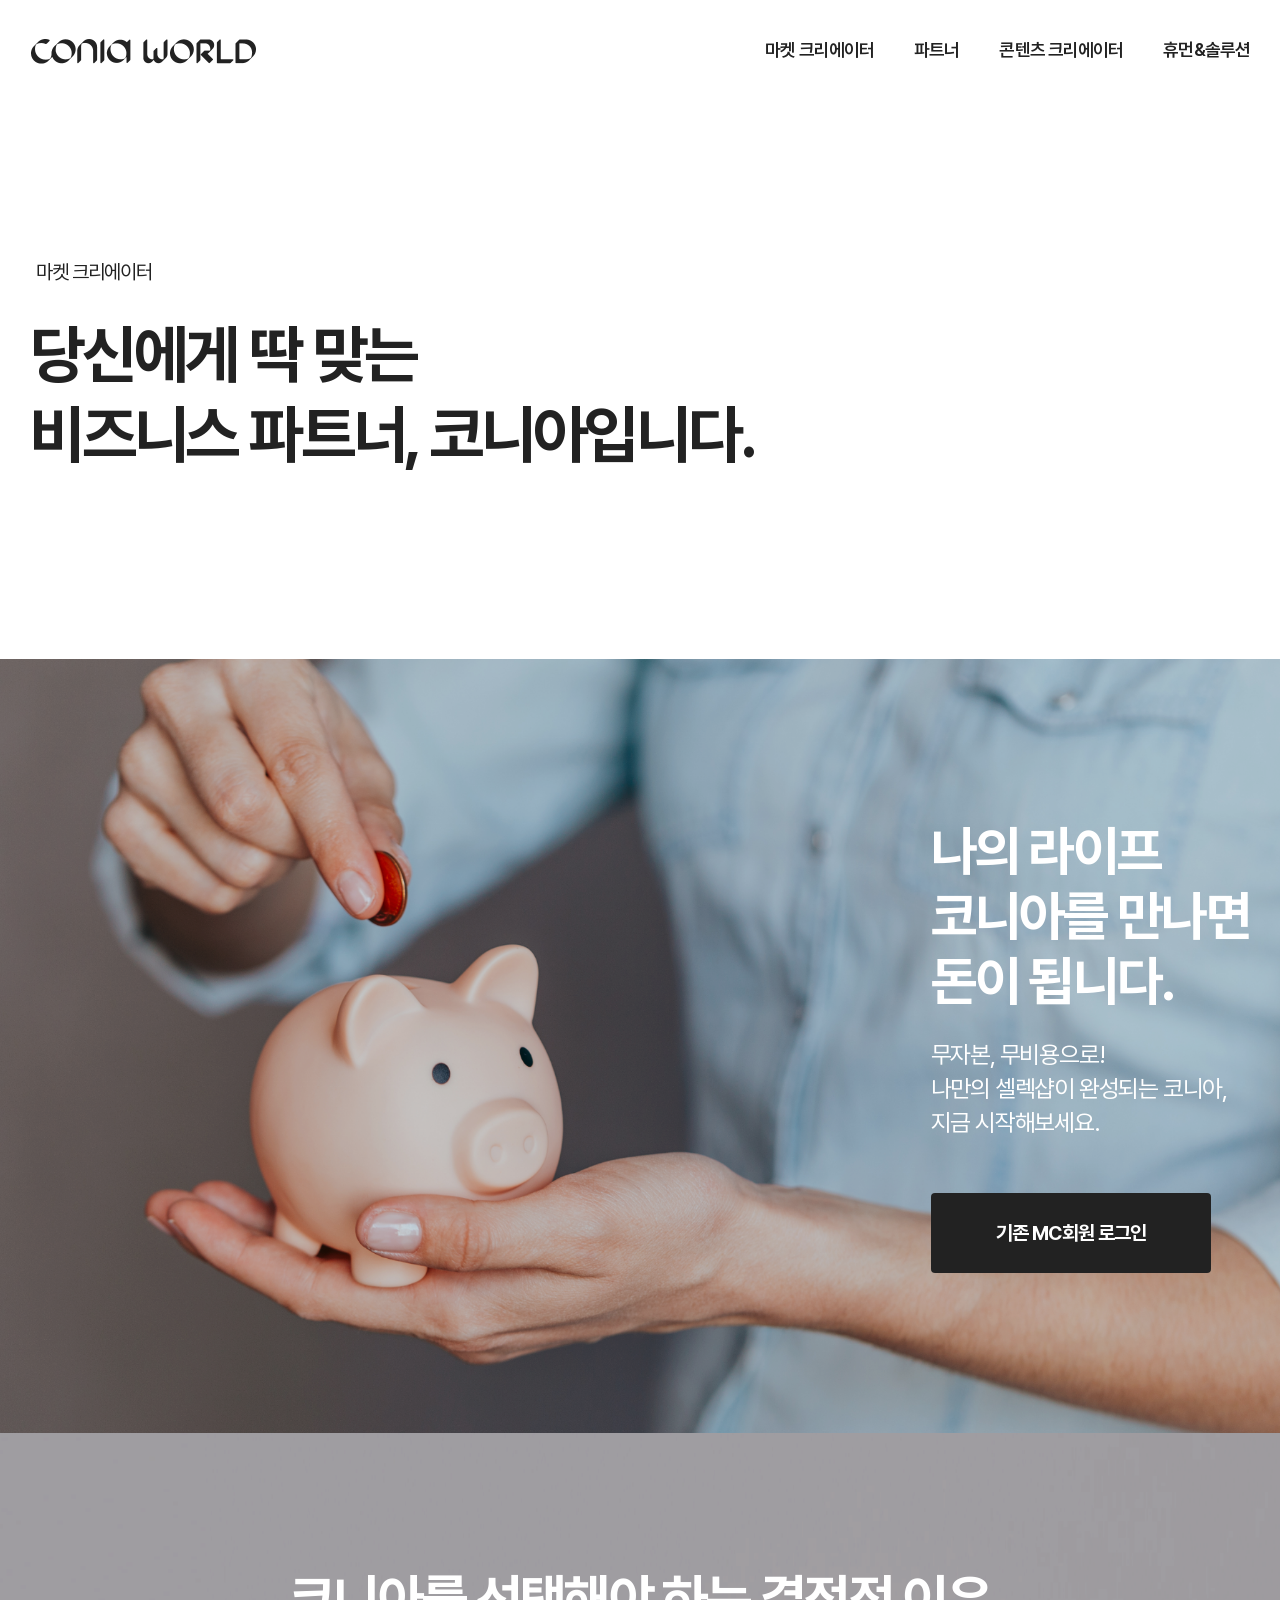
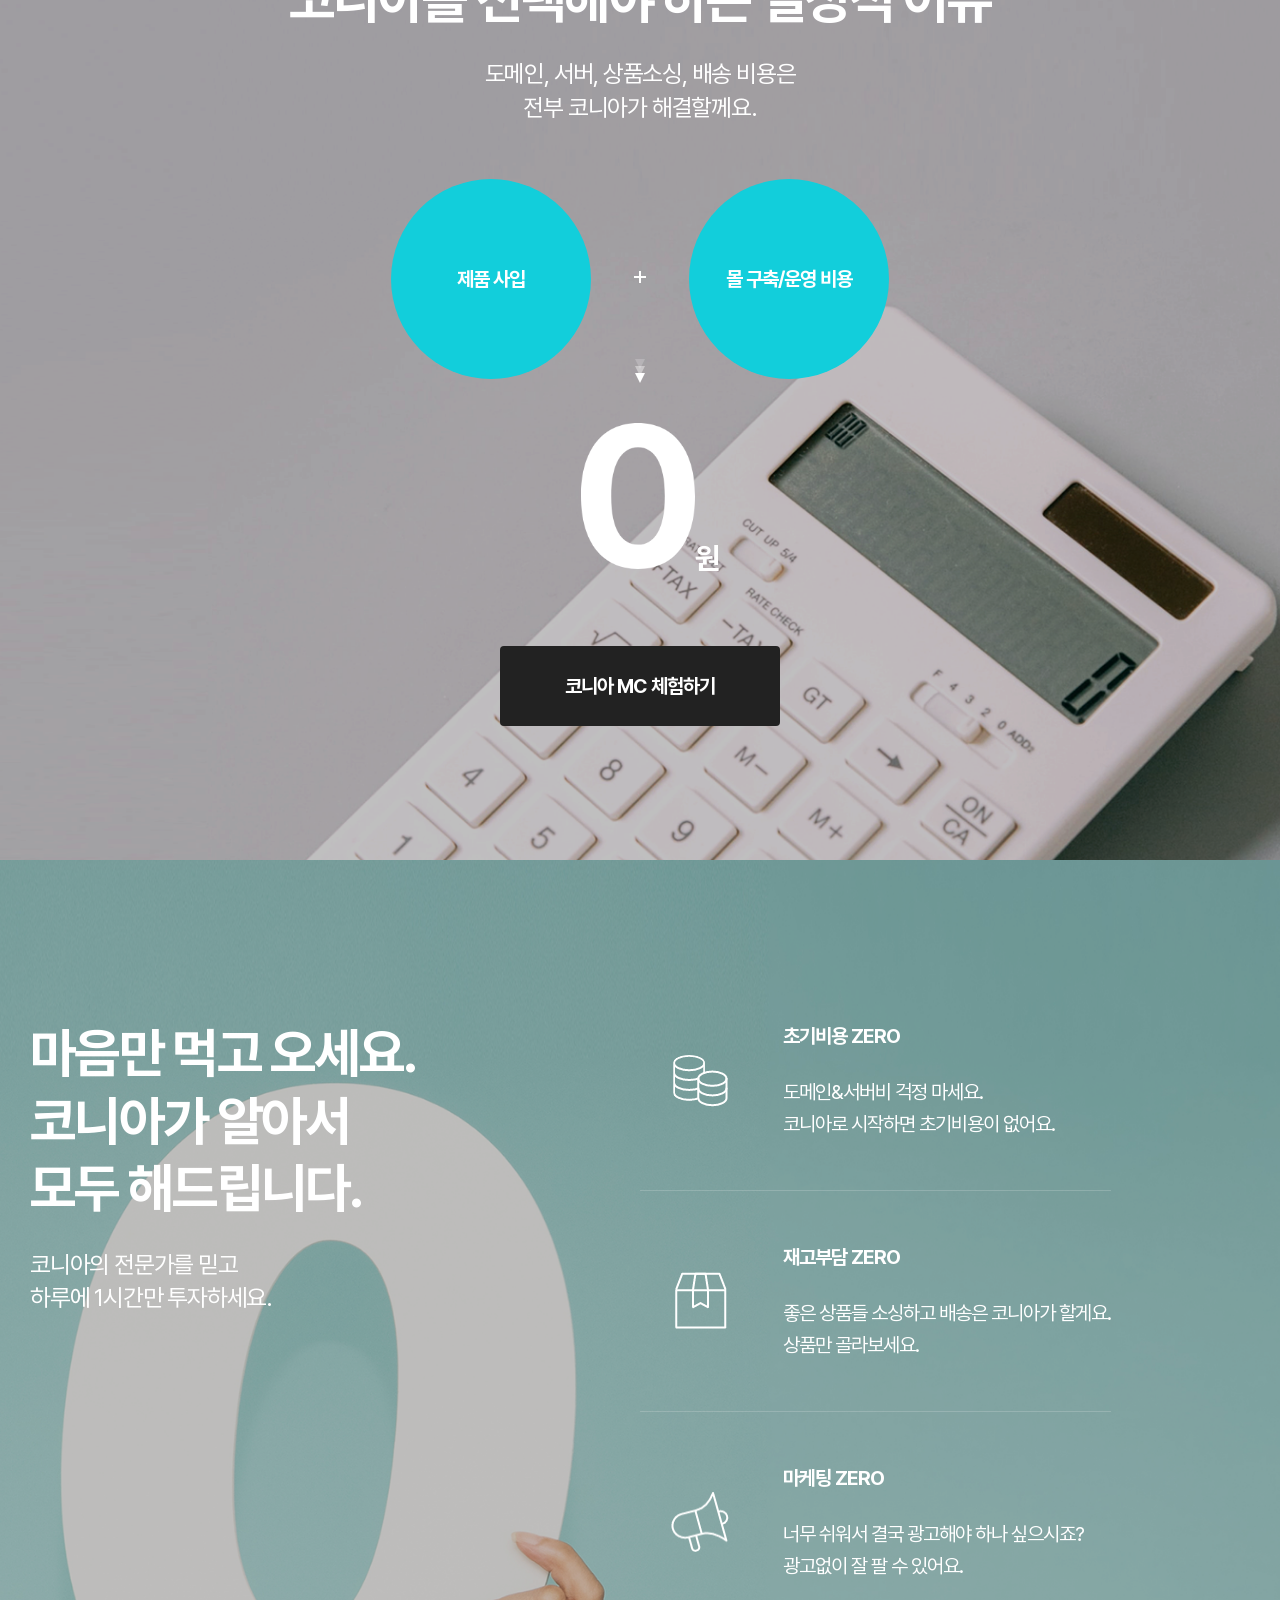
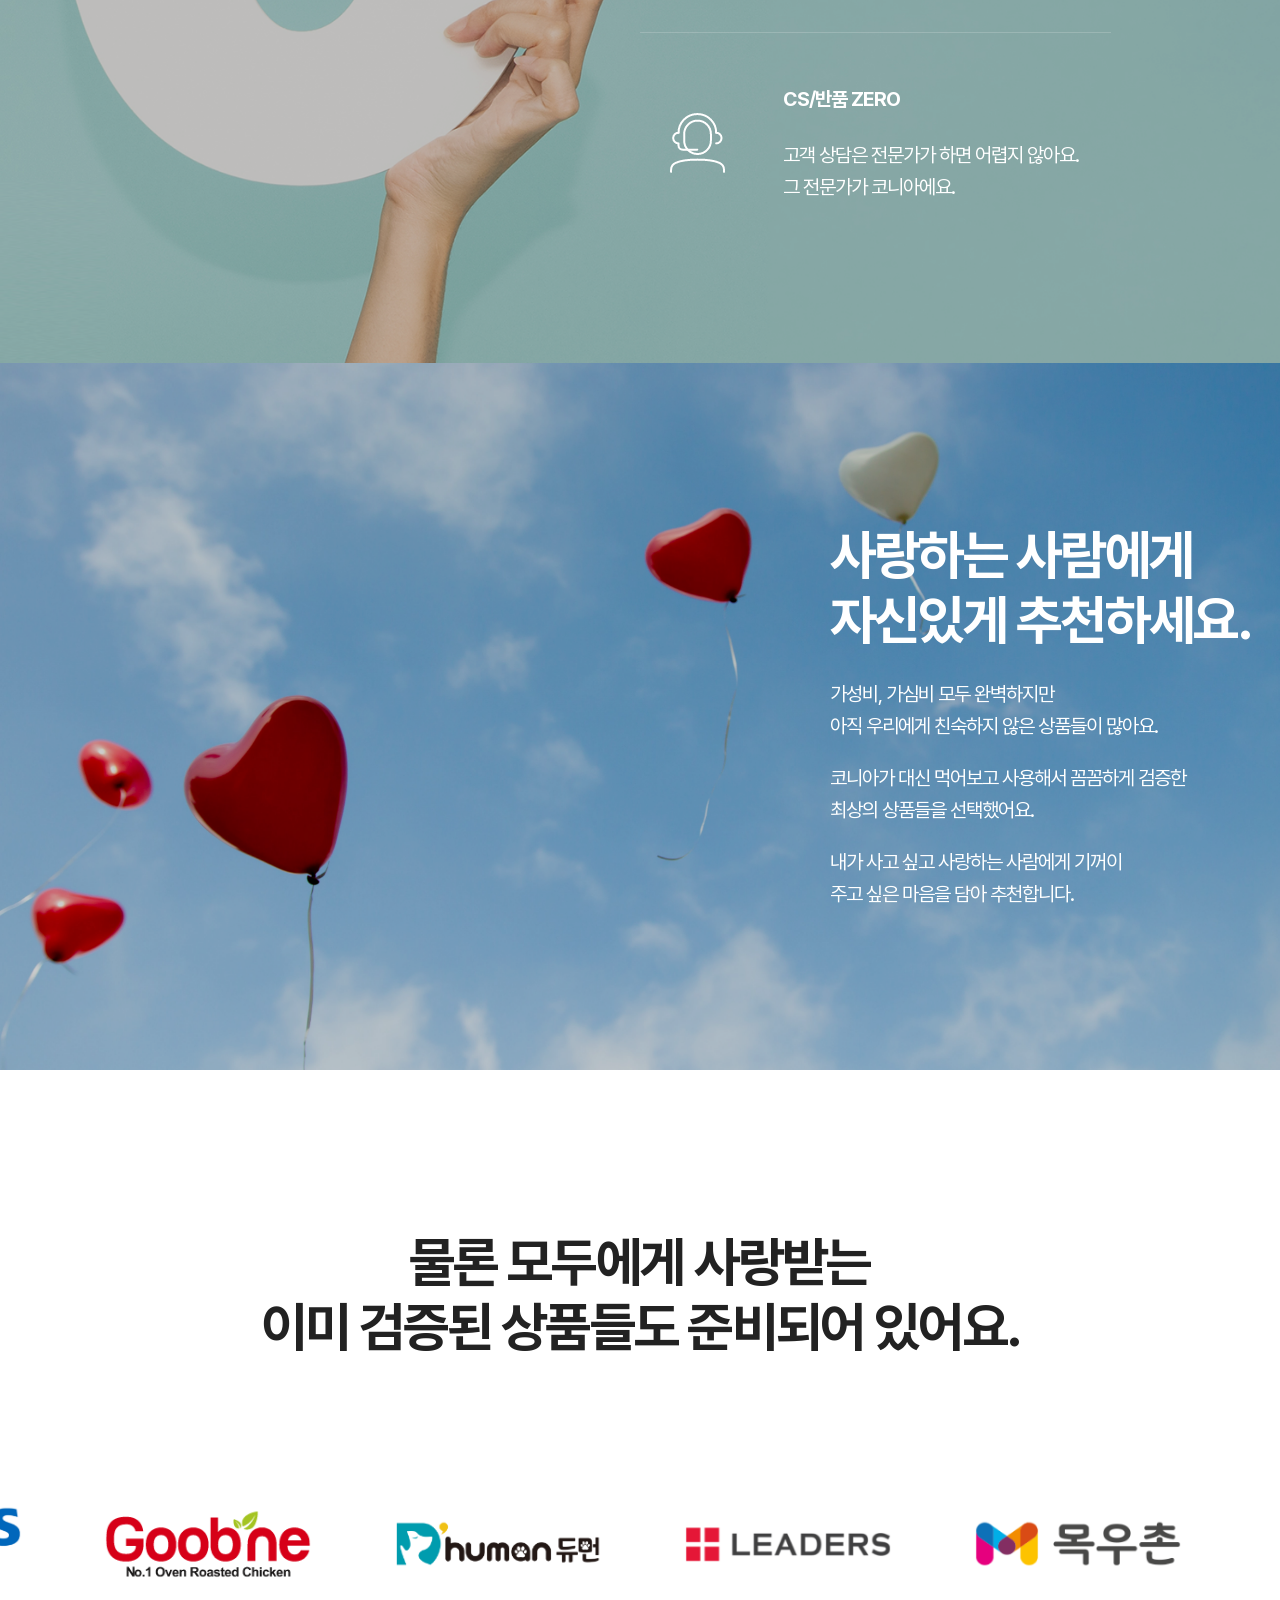
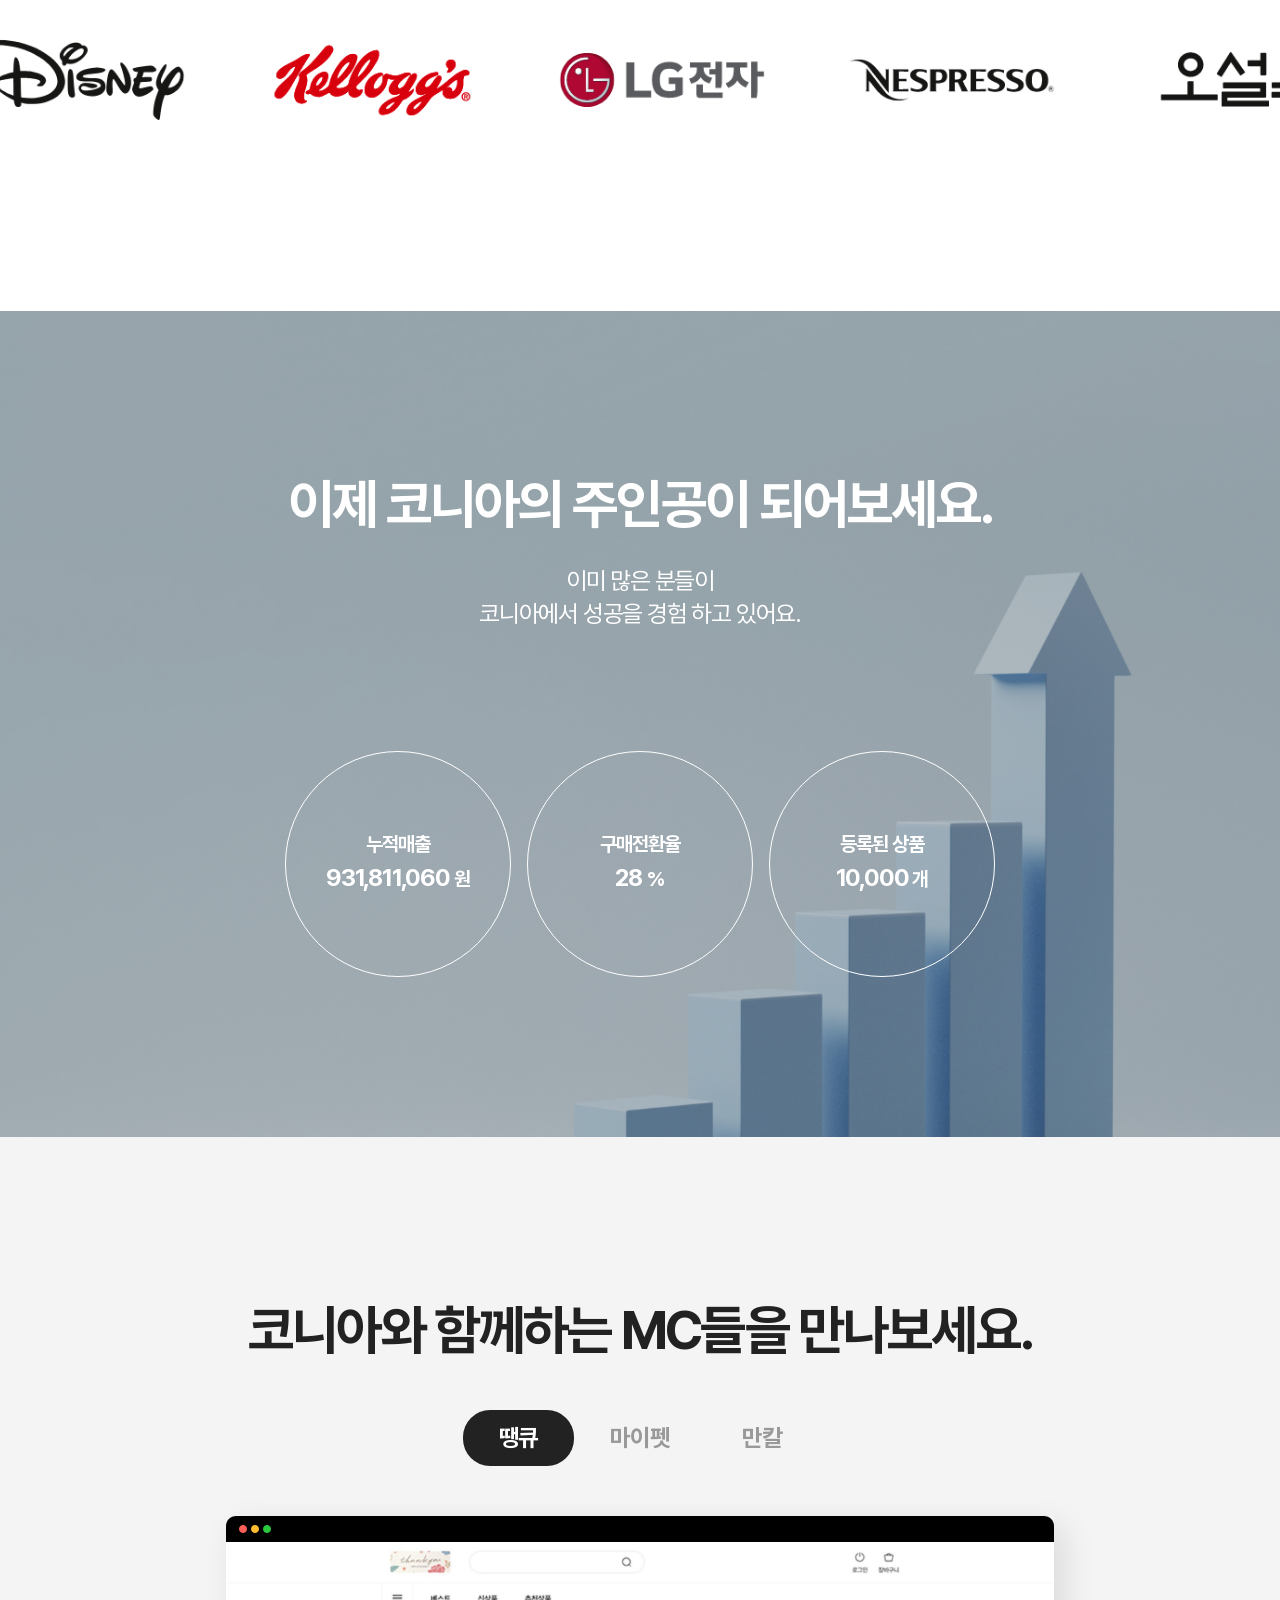
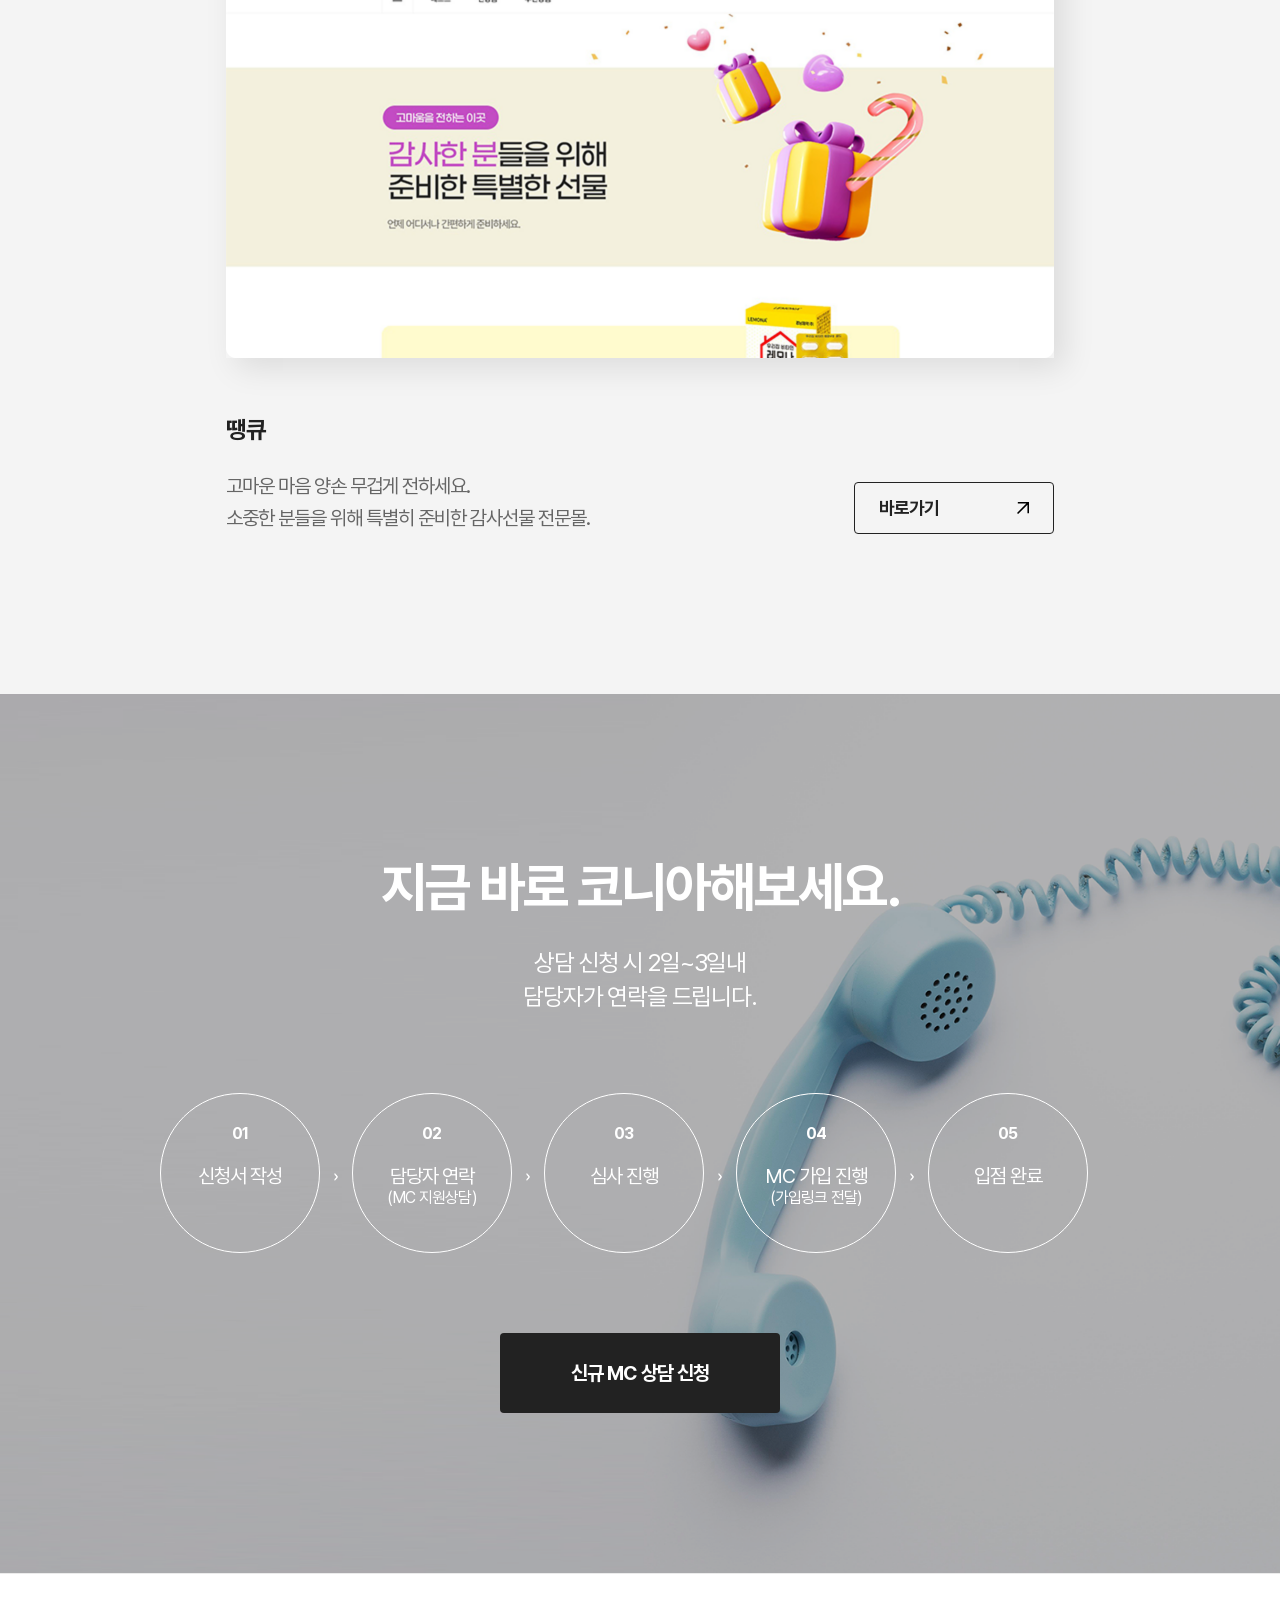
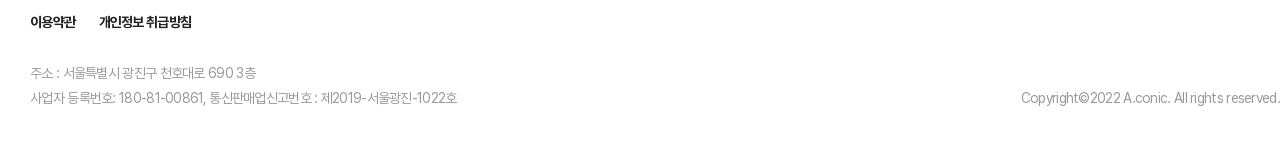
==== 01_mc.html @ 7991c90b "first commit" ====
<!DOCTYPE html>
<html lang='en'>
<head>
  <meta charset='UTF-8'>
  <meta content='width=device-width, initial-scale=1.0' ,minimum-scale='0,maximum-scale=10,user-scalable=yes"'
        name='viewport'>
  <title>마켓 크리에이터</title>
  <link rel="shortcut icon" href="./resource/images/favicon.ico">
  <link href='./resource/fonts/pretendard.css' rel='stylesheet'>
  <link href='./resource/css/swiper.css' rel='stylesheet'>
  <link href='./resource/css/jquery.simplyscroll.css' rel='stylesheet'>
  <link href='./resource/css/common.css' rel='stylesheet'>
  <link href='./resource/css/sub.css' rel='stylesheet'>
  <link href='./resource/css/modal.css' rel='stylesheet'>

  <script src="https://developers.kakao.com/sdk/js/kakao.js"></script>
  <script src='./resource/js/jquery-1.9.1.min.js' type='text/javascript'></script>
  <script src='./resource/js/jquery-ui.min.js' type='text/javascript'></script>
  <script src='./resource/js/common.js' type='text/javascript'></script>
  <script src='./resource/js/jquery.simplyscroll.min.js'></script>
  <script src='./resource/js/swiper.js' type='text/javascript'></script>
  <script src="./resource/js/data/calculate.js" type='text/javascript' defer></script>
  <script src="./resource/js/data/calculate.js" type='text/javascript' defer></script>


</head>
<body class="main">
<div class='wrap sub'>

  <!-- PC GNB -->
  <header class='header'>
    <div class='header_wrap container cl'>
      <div class='main_logo lt'>
        <a href='index.html' class='logo'><span class='blind'>코니아월드 로고</span></a>
      </div>
      <ul class='gnb'>
        <li><a href='01_mc.html'>마켓 크리에이터</a></li>
        <li><a href='02_pa.html'>파트너</a></li>
        <li><a href='03_cc.html'>콘텐츠 크리에이터</a></li>
        <li><a href='04_humanSolution.html'>휴먼&솔루션</a></li>
      </ul>
      <div class='btn_wrap rt'>
        <span class='gnb_btn ico_menu'></span>
      </div>
    </div>
  </header>

  <!-- MO GNB -->
  <aside class='mo_header'>
    <div class='header_wrap container'>
      <div class='header_inner cl'>
        <div class='main_logo lt'><a href='#' class='main_logo'><span class='blind'>코니아월드 로고</span></a></div>
        <div class='btn_wrap rt'>
          <button class='btn_close gnb_btn ico_close'></button>
        </div>
      </div>
      <ul class='gnb'>
        <li><a href='01_mc.html'>마켓 크리에이터</a></li>
        <li><a href='02_pa.html'>파트너</a></li>
        <li><a href='03_cc.html'>콘텐츠 크리에이터</a></li>
        <li><a href='04_humanSolution.html'>휴먼&솔루션</a></li>
      </ul>
    </div>
  </aside>


  <main class='mc'>
    <div class='title_wrap container'>
      <p>마켓 크리에이터</p>
      <h1 class='main_tit'>당신에게 딱 맞는<br/>
        비즈니스 파트너, 코니아입니다.</h1>
    </div>

    <!-- LOGIN -->
    <section class='main_con login'>
      <div class='container'>
        <div class='con_wrap reveal'>
          <h2 class='main_tit'>나의 라이프<br/>
            코니아를 만나면<br/>
            돈이 됩니다.
          </h2>
          <p class='sub_tit'>
            무자본, 무비용으로!<br/>
            나만의 셀렉샵이 완성되는 코니아,<br/>
            지금 시작해보세요.
          </p>
          <button class='btn btn_black' onclick="window.location='https://mc.coniaworld.com'">기존 MC회원
            로그인
          </button>
        </div>
      </div>
    </section>
    <!--// LOGIN -->

    <!-- EXPERIENCE -->
    <section class='main_con experience'>
      <div class='container center'>
        <div class='con_wrap reveal delay01'>
          <h2 class='main_tit'>코니아를 선택해야 하는 결정적 이유</h2>
          <p class='sub_tit'>
            도메인, 서버, 상품소싱, 배송 비용은<br/>
            전부 코니아가 해결할께요.
          </p>
          <!-- 20220816 수정 -->
          <div class='experience_wrap reveal delay02'>
            <div class="reveal">
              <span class='circle'>제품 사입</span>
              <span class='ico ico_plus'></span>
              <span class='circle'>몰 구축/운영 비용</span>
              <span class="ico ico_bottom"></span>
            </div>
            <div class='zero reveal'><span class='ico ico_zero'></span>원</div>
            <button class='btn btn_black btn_pop mc reveal sm' onclick="openModal('mc')">코니아 MC 체험하기
            </button>
          </div>
          <!--// 20220816 수정 -->
        </div>
      </div>
    </section>
    <!--// EXPERIENCE -->

    <!-- MERIT -->
    <section class='main_con merit'>
      <div class='container'>
        <div class='con_wrap w100 reveal delay01'>
          <div class='title_wrap'>
            <h2 class='main_tit'>마음만 먹고 오세요.<br/>
              코니아가 알아서<br/>
              모두 해드립니다.
            </h2>
            <p class='sub_tit'>
              코니아의 전문가를 믿고<br/>
              하루에 1시간만 투자하세요.
            </p>
          </div>
          <div class='merit_wrap reveal delay03'>
            <ul>
              <li><span class='ico ico_money'></span>
                <div class='txt_wrap'>
                  <p class='sub_tit'>초기비용 ZERO</p>
                  <p>도메인&서버비 걱정 마세요.<br/>
                    코니아로 시작하면 초기비용이 없어요.</p>
                </div>
              </li>
              <li><span class='ico ico_stock'></span>
                <div class='txt_wrap'>
                  <p class='sub_tit'>재고부담 ZERO</p>
                  <p>좋은 상품들 소싱하고 배송은 코니아가 할게요.<br/>
                    상품만 골라보세요.</p>
                </div>
              </li>
              <li><span class='ico ico_marketing'></span>
                <div class='txt_wrap'>
                  <p class='sub_tit'>마케팅 ZERO</p>
                  <p>너무 쉬워서 결국 광고해야 하나 싶으시죠?<br/>
                    광고없이 잘 팔 수 있어요.</p>
                </div>
              </li>
              <li><span class='ico ico_cs'></span>
                <div class='txt_wrap'>
                  <p class='sub_tit'>CS/반품 ZERO</p>
                  <p>고객 상담은 전문가가 하면 어렵지 않아요.<br/>
                    그 전문가가 코니아에요.</p>
                </div>
              </li>
            </ul>
          </div>
        </div>
      </div>
    </section>
    <!--// MERIT -->

    <!-- RECOMMEND -->
    <section class='main_con recommend'>
      <div class='container'>
        <div class='con_wrap reveal'>
          <h2 class='main_tit'>사랑하는 사람에게<br/>
            자신있게 추천하세요.</h2>
          <p class='sub_txt'>
            가성비, 가심비 모두 완벽하지만<br/>
            아직 우리에게 친숙하지 않은 상품들이 많아요.
          </p>
          <p class='sub_txt'>
            코니아가 대신 먹어보고 사용해서 꼼꼼하게 검증한<br/>
            최상의 상품들을 선택했어요.
          </p>
          <p class='sub_txt'>
            내가 사고 싶고 사랑하는 사람에게 기꺼이<br/>
            주고 싶은 마음을 담아 추천합니다.
          </p>
        </div>
      </div>
    </section>
    <!--// RECOMMEND -->

    <!-- BRAND -->
    <section class='main_con brand'>
      <div class='container center'>
        <div class='con_wrap reveal'>
          <h2 class='main_tit container'>물론 모두에게 사랑받는<br/>
            이미 검증된 상품들도
            준비되어 있어요.</h2>

          <div class="brand_wrap">
            <div class="left">
              <ul class="roller">
                <li><img src='./resource/images/img_brand01.png' alt=""></li>
                <li><img src='./resource/images/img_brand02.png' alt=""></li>
                <li><img src='./resource/images/img_brand03.png' alt=""></li>
                <li><img src='./resource/images/img_brand04.png' alt=""></li>
                <li><img src='./resource/images/img_brand05.png' alt=""></li>
                <li><img src='./resource/images/img_brand06.png' alt=""></li>
                <li><img src='./resource/images/img_brand07.png' alt=""></li>
                <li><img src='./resource/images/img_brand08.png' alt=""></li>
              </ul>
            </div>
            <div class="right">
              <ul class="roller">
                <li><img src='./resource/images/img_brand09.png' alt=""></li>
                <li><img src='./resource/images/img_brand10.png' alt=""></li>
                <li><img src='./resource/images/img_brand11.png' alt=""></li>
                <li><img src='./resource/images/img_brand12.png' alt=""></li>
                <li><img src='./resource/images/img_brand13.png' alt=""></li>
                <li><img src='./resource/images/img_brand14.png' alt=""></li>
                <li><img src='./resource/images/img_brand15.png' alt=""></li>
              </ul>
            </div>
          </div>
        </div>
      </div>
    </section>
    <!--// BRAND -->

    <!-- RESULT -->
    <section class='main_con result'>
      <div class='container center'>
        <div class='con_wrap'>
          <div class='title_wrap reveal delay01'>
            <h2 class='main_tit'>이제 코니아의 주인공이 되어보세요.
            </h2>
            <p class='sub_tit'>
              이미 많은 분들이<br/>
              코니아에서 성공을 경험 하고 있어요.
            </p>
          </div>
          <div class='result_wrap reveal delay02 counter_box'>
            <ul class='cl'>
              <li class='circle'>
                <p>누적매출</p>
                <p class='sub_tit'><em class='counter' data-number='931811060'></em><span> 원</span></p>
              </li>
              <li class='circle'>
                <p>구매전환율</p>
                <p class='sub_tit'><em class='counter' data-number='28'></em><span> %</span></p>
              </li>
              <li class='circle'>
                <p>등록된 상품</p>
                <p class='sub_tit'><em class='counter' data-number="10000"></em><span> 개</span></p>
              </li>
            </ul>
          </div>
        </div>
      </div>
    </section>
    <!--// RESULT -->

    <!-- MALL -->
    <section class='main_con mall'>
      <div class='container center'>
        <div class='con_wrap'>
          <div class='title_wrap reveal delay01'>
            <h2 class='main_tit'>코니아와 함께하는 MC들을 만나보세요.</h2>
          </div>
          <div class='mall_wrap reveal delay01'>
            <ul class="tab">
              <li class="tabBtn active"><span>땡큐</span></li>
              <li class="tabBtn"><span>마이펫</span></li> <!-- 20220927 이미지 변경 ksk -->
              <li class="tabBtn"><span>만칼</span></li>
            </ul>
            <div class="tabCon active">
              <img class="img_mall" src="./resource/images/img_mall01.png" alt="">
              <div class="txt_wrap">
                <div class="mall_info">
                  <p class='sub_tit'>땡큐</p>
                  <p class="sub_txt">고마운 마음 양손 무겁게 전하세요.<br>
                    소중한 분들을 위해 특별히 준비한 <br class="mo_txt">감사선물 전문몰.</p>
                </div>
                <button class="btn btn_white btn_shortcut" onclick="location.href='https://coniaworld.com/thankyou'"> <!-- 20220902 링크 연결 PHJ -->
                  바로가기
                  <span class="ico_shortcut"></span>
                </button>
              </div>
            </div>
            <div class="tabCon">
              <img class="img_mall" src="./resource/images/img_mall02.png" alt="">
              <div class="txt_wrap">
                <div class="mall_info">
                  <p class='sub_tit'>마이펫</p>
                  <p class="sub_txt">나의 소중한 반려동물을 위해<br>
                    세상 모든 반려동물에게 행복의 순간을 선물하세요.</p>
                </div>
                <button class="btn btn_white btn_shortcut" onclick="location.href='https://www.coniaworld.com/mypet01'"> <!-- 20220927 이미지 변경 ksk -->
                  바로가기
                  <span class="ico_shortcut"></span>
                </button>
              </div>
            </div>
            <div class="tabCon">
              <img class="img_mall" src="./resource/images/img_mall03.png" alt="">
              <div class="txt_wrap">
                <div class="mall_info">
                  <p class='sub_tit'>만칼</p>
                  <p class="sub_txt">먹거리 랩소디.<br>
                    세상에 모든 맛있는 것을 위한 <br class="mo_txt">먹거리 전문몰.</p>
                </div>
                <button class="btn btn_white btn_shortcut" onclick="location.href='https://www.coniaworld.com/mankal'"> <!-- 20220902 링크 연결 PHJ -->
                  바로가기
                  <span class="ico_shortcut"></span>
                </button>
              </div>
            </div>
          </div>
        </div>
      </div>
    </section>
    <!--// MALL -->

    <!-- CONTACT -->
    <section class='main_con contact'>
      <div class='container center'>
        <div class='con_wrap'>
          <div class='title_wrap reveal delay01'>
            <h2 class='main_tit'>지금 바로 코니아해보세요.
            </h2>
            <p class='sub_tit'>
              상담 신청 시 2일~3일내<br/>
              담당자가 연락을 드립니다.
            </p>
          </div>
          <!-- 20220816 내용 수정 -->
          <div class='contact_wrap reveal delay01'>
            <ul class='cl'>
              <li class='circle reveal sm delay01'>
                <strong>01</strong>
                <p>신청서 작성</p>
              </li>
              <li class='circle reveal sm delay02'>
                <strong>02</strong>
                <p>담당자 연락</p>
                <em>(MC 지원상담)</em>
              </li>
              <li class='circle reveal sm delay03'>
                <strong>03</strong>
                <p>심사 진행</p>
              </li>
              <li class='circle reveal sm delay04'>
                <strong>04</strong>
                <p>MC 가입 진행</p>
                <em>(가입링크 전달)</em>
              </li>
              <li class='circle reveal sm delay05'>
                <strong>05</strong>
                <p>입점 완료</p>
              </li>
            </ul>
          </div>
          <!--// 20220816 내용 수정 -->
          <button class='btn btn_black btn_pop mc reveal  sm delay02' onclick="openModal('counsel')">신규 MC 상담
            신청
          </button>
        </div>
      </div>
    </section>
    <!--// CONTACT -->

    <div class="careers_site">
      <a href="https://careers.coniaworld.com/" class="link" target="_blank">
        코니아 채용 바로가기
      </a>
    </div>

    <div class="fixed_icon">
      <span class="ico_scroll_top"><span class="sr_only">상단으로 이동</span></span>
    </div>
  </main>

  <!-- MODAL : 코니아 MC 체험하기 -->

  <div class='modal mc'>
    <div class='modal_con container'>
      <button class='btn_close ico_close'>
        <span class='sr_only'>팝업 닫기</span>
      </button>
      <div class='modal_header'>
        <p>셀렉샵 사장님, 월 매출 얼마나 기대하세요?</p>
        <h1 class='main_tit'>한달 예상 수입 알아보기</h1>
      </div>
      <div class='modal_con'>
        <!-- SIMULATION -->
        <div class='simulation_wrap cl'>
          <div class='lt step'>
            <ul class='step_wrap'>
              <li>
                <p>STEP 01</p>
                <p class='sub_tit'>카테고리 선택</p>
              </li>
              <li>
                <p>STEP 02</p>
                <p class='sub_tit'>판매상품 선택</p>
              </li>
              <li>
                <p>STEP 03</p>
                <p class='sub_tit'>상품 추천</p>
              </li>
            </ul>
            <div class='btn_wrap'>
              <button class='btn btn_gray btn_prev'>이전</button>
              <button class='btn btn_black btn_next'>다음</button>
            </div>
          </div>
          <div class='lt form'>
            <!-- STEP 01 -->
            <div class='form_wrap step1'>
              <p class='sub_tit'>라이프스타일에 맞는 카테고리를 선택해주세요</p>
              <div class='radio_item'>
                <input type='radio' id='ct_pet' name='ct_item'>
                <label for='ct_pet'>
                  <span class='radio_box'></span>반려동물
                </label>
              </div>
              <div class='radio_item'>
                <input type='radio' id='ct_food' name='ct_item'>
                <label for='ct_food'>
                  <span class='radio_box'></span>식품</label>
              </div>
              <div class='radio_item'>
                <input type='radio' id='ct_health' name='ct_item'>
                <label for='ct_health'>
                  <span class='radio_box'></span>헬스/건강식품</label>
              </div>
              <div class='radio_item'>
                <input type='radio' id='ct_kitchen' name='ct_item'>
                <label for='ct_kitchen'><span class='radio_box'></span>주방가전</label>
              </div>
              <div class='radio_item'>
                <input type='radio' id='ct_interior' name='ct_item'>
                <label for='ct_interior'><span class='radio_box'></span>홈인테리어</label>
              </div>
            </div>
            <!--// STEP 01 -->

            <!-- STEP 02 -->
            <div class='form_wrap step2'>
              <p class='sub_tit'>판매하고 싶은 상품을
                선택해주세요</p>
              <div class='check_item'>
                <input type='checkbox' id='pd01' name='pd_item'>
                <label for='pd01'>
                  <span class='check_box'></span>
                  <span class='fl'>
                                            <span class='pd_name'>홍삼 50ml * 30포</span>
                                            <strong class='pd_price'>29,000<span> 원</span></strong>
                                        </span>
                  <strong class='return'>
                    <p>수익률</p>
                    <!--                                            pd_yeild는 수익률이에요 jym-->
                    <strong class="pd_yeild"></strong>
                    <span>%</span>
                  </strong>
                </label>
              </div>
              <div class='check_item'>
                <input type='checkbox' id='pd02' name='pd_item'>
                <label
                    for='pd02'><span
                    class='check_box'></span><span class='fl'><span
                    class='pd_name'>어린이 홍삼젤리 50P</span><strong
                    class='pd_price'>42,000<span> 원</span></strong></span><strong
                    class='return'>
                  <p>수익률</p>
                  <!--                                            pd_yeild는 수익률이에요 jym-->
                  <strong class="pd_yeild"></strong>
                  <span>%</span></strong></label>
              </div>
              <div class='check_item'>
                <input type='checkbox' id='pd03' name='pd_item'>
                <label
                    for='pd03'><span
                    class='check_box'></span><span class='fl'><span
                    class='pd_name'>루테인 지아잔틴 30일분</span><strong
                    class='pd_price'>10,230<span> 원</span></strong></span><strong
                    class='return'>
                  <p>수익률</p>
                  <!--                                            pd_yeild는 수익률이에요 jym-->
                  <strong class="pd_yeild"></strong>
                  <span>%</span></strong></label></div>
              <div class='check_item'>
                <input type='checkbox' id='pd04' name='pd_item'>
                <label
                    for='pd04'><span
                    class='check_box'></span><span class='fl'><span
                    class='pd_name'>상황버섯추출액 1box</span><strong
                    class='pd_price'>67,800<span> 원</span></strong></span><strong
                    class='return'>
                  <p>수익률</p>
                  <!--                                            pd_yeild는 수익률이에요 jym-->
                  <strong class="pd_yeild"></strong>
                  <span>%</span></strong></label>
              </div>
              <div class='check_item'>
                <input type='checkbox' id='pd05' name='pd_item'>
                <label
                    for='pd05'><span
                    class='check_box'></span><span class='fl'><span
                    class='pd_name'>다이어트 슬림 900mg x 180정 2박스(4개월분)</span><strong class='pd_price'>254,900<span> 원</span></strong></span><strong
                    class='return'><p>수익률</p>
                  <!--                                            pd_yeild는 수익률이에요 jym-->
                  <strong class="pd_yeild"></strong>
                  <span>%</span></strong></label></div>
            </div>
            <!--// STEP 02 -->

            <!-- STEP 03 -->
            <div class='form_wrap step3'>
              <div class="item_wrap">
                <p class='sub_tit'>판매할 상품을 몇 명에게 추천할 수 있을까요?</p>
              </div>
            </div>
            <!--// STEP 03 -->
          </div>
        </div>
        <!--// SIMULATION -->
        <!-- RESULT -->
        <div class='result_wrap'>
          <div class='form_wrap income'>
            <div class='list_wrap'>
              <dl>
                <dt>추천 인원 중 10% 구매 시</dt>
                <dd class='total'>
                  325,660,000<em>원</em>
                </dd>
              </dl>
              <dl>
                <dt>추천 인원 중 20% 구매 시</dt>
                <dd class='total'>
                  325,660,000<em>원</em>
                </dd>
              </dl>
              <dl>
                <dt>추천 인원 중 30% 구매 시</dt>
                <dd class='total'>
                  325,660,000<em>원</em>
                </dd>
              </dl>
            </div>
            <div class='btn_wrap'>
              <button class='btn btn_white btn_prev'>처음부터 다시하기</button>
              <button class='btn btn_gray btn_next'>친구에게 공유하기</button>
              <button class='btn btn_black btn_close_mc'>닫기</button>
              <!-- <button class='btn btn_black btn_next'>MC 신청 상담하기</button> --> <!--  20220823 삭제 ksk -->
            </div>
          </div>
        </div>
        <!--// RESULT -->
      </div>
    </div>

  </div>

  <!--// MODAL : 코니아 MC 체험하기 -->

  <!-- MODAL : MC 상담 신청서 -->
  <!-- 20220822 jym 상담신청기능 추가로 인한 변경-->
  <div class='modal counsel'>
    <div class='modal_con container'>
      <button class='btn_close ico_close'>
        <span class='sr_only'>팝업 닫기</span>
      </button>
      <div class='modal_header'>
        <p>상담신청 시 2일~3일내 담당자가 연락을 드립니다. </p>
        <h1 class='main_tit'>상담 신청서</h1>
      </div>
      <div class='modal_con cl'>
        <div class='counsel_wrap'>
          <em class='essential'>* 필수 항목</em>
          <div class='form_wrap income'>
            <dl>
              <dt><label>회원구분</label></dt>
              <dd>
                <div class='row_wrap'>
                  <div class='radio_item'>
                    <input type='radio' id='mem1' name='inqType' title='개인' checked>
                    <label
                        for='mem1'><span class='radio_box'></span>개인</label>
                  </div>
                  <div class='radio_item'>
                    <input type='radio' id='mem2' name='inqType' title='법인/개인사업자'><label
                      for='mem2'><span class='radio_box'></span>법인/개인사업자</label>
                  </div>
                </div>
              </dd>
            </dl>
            <dl id="dl_name1">
              <dt><label for='name1'>사업자명(회사명)<em>*</em></label></dt>
              <dd>
                <div class='txt_item'>
                  <input type='text' maxlength="20" id='name1' name='applicantCompany'
                         title='사업자명(회사명)'  onKeyup="this.value=this.value.replace(/[^ㄱ-ㅎ가-힣a-zA-Z()]/g,'');">
                </div>
              </dd>
            </dl>
            <dl>
              <dt><label for='name2'>신청자명<em>*</em></label></dt>
              <dd>
                <div class='txt_item'>
                  <input type='text' maxlength="20" id='name2' name='applicantName' title='신청자명' onKeyup="this.value=this.value.replace(/[^ㄱ-ㅎ가-힣a-zA-Z()]/g,'');">
                </div>
              </dd>
            </dl>
            <dl>
              <dt><label for='phone'>신청자 연락처<em>*</em></label></dt>
              <dd>
                <div class='txt_item'>
                  <input onKeyup="this.value=this.value.replace(/[^0-9]/g,'');" type='text'
                         maxlength="11" id='phone' name='applicantContact' title='신청자 연락처'>
                </div>
              </dd>
            </dl>
            <dl>
              <dt><label>E-mail<em>*</em></label></dt>
              <dd>
                <div class='txt_item email'>
                  <div class='email_wrap'>
                    <input type='text' maxlength="20" name='email1' id='email1' title='이메일 앞자리' onKeyup="this.value=this.value.replace(/[^0-9a-zA-Z_]/g,'');">
                    <span class='data_txt'>@</span>
                    <input type='text' maxlength="30" name='email2' id='email2' value=''
                           title='이메일 뒷자리' onKeyup="this.value=this.value.replace(/[^0-9a-zA-Z_\.-]/g,'');">
                  </div>
                  <select name='selectMail' id='selectMail' title='이메일 뒷자리 선택'>
                    <option value=''>직접입력</option>
                    <option value='naver.com'>naver.com</option>
                    <option value='daum.net'>daum.net</option>
                    <option value='gmail.com'>gmail.com</option>
                    <option value='hanmail.net'>hanmail.net</option>
                    <!--                                        <option value='korea.kr'>korea.kr</option>-->
                    <option value='nate.com'>nate.com</option>
                  </select>
                </div>
              </dd>
            </dl>
            <dl>
              <dt><label>성별<em>*</em></label></dt>
              <dd>
                <div class='row_wrap'>
                  <div class='radio_item'>
                    <input type='radio' id='sex1' name='applicantSex' title='남' checked>
                    <label for='sex1'><span class='radio_box'></span>남</label>
                  </div>
                  <div class='radio_item'>
                    <input type='radio' id='sex2' name='applicantSex' title='여'>
                    <label for='sex2'><span class='radio_box'></span>여</label>
                  </div>
                </div>
              </dd>
            </dl>
            <dl>
              <dt><label>연령<em>*</em></label></dt>
              <dd>
                <div class="select_item">
                  <select name='applicantAge' id='selectAge' title='연령 선택'>
                    <option value=''>선택</option>
                    <option value='10대 이하'>10대 이하</option>
                    <option value='20대'>20대</option>
                    <option value='30대'>30대</option>
                    <option value='40대'>40대</option>
                    <option value='50대'>50대</option>
                    <option value='60대 이상'>60대 이상</option>
                  </select>
                </div>
              </dd>
            </dl>
            <dl>
              <dt><label>직업군<em>*</em></label></dt>
              <dd>
                <div class="select_item">
                  <select name='applicantJob' id='selectJob' title='직업군 선택'>
                    <option value=''>선택</option>
                    <option value='학생'>학생</option>
                    <option value='직장인'>직장인</option>
                    <option value='주부'>주부</option>
                    <option value='자영업'>자영업</option>
                    <option value='기타'>기타</option>
                  </select>
                </div>
              </dd>
            </dl>
            <dl>
              <dt><label>거주지역<em>*</em></label></dt>
              <dd>
                <div class="select_item">
                  <select name='applicantResid' id='selectAdd' title='거주지역 선택'>
                    <option value=''>선택</option>
                    <option value='서울특별시'>서울특별시</option>
                    <option value='경기도'>경기도</option>
                    <option value='인천광역시'>인천광역시</option>
                    <option value='부산광역시'>부산광역시</option>
                    <option value='광주광역시'>광주광역시</option>
                    <option value='대전광역시'>대전광역시</option>
                    <option value='대구광역시'>대구광역시</option>
                    <option value='울산광역시'>울산광역시</option>
                    <option value='세종특별자치시'>세종특별자치시</option>
                    <option value='강원도'>강원도</option>
                    <option value='충청북도'>충청북도</option>
                    <option value='충청남도'>충청남도</option>
                    <option value='전라북도'>전라북도</option>
                    <option value='전라남도'>전라남도</option>
                    <option value='경상북도'>경상북도</option>
                    <option value='경상남도'>경상남도</option>
                    <option value='제주특별자치도'>제주특별자치도</option>
                  </select>
                </div>
              </dd>
            </dl>
            <dl>
              <dt><label>라이프스타일<em>*</em><span class="small_txt">(최소 3개 / 최대 5개)</span></label></dt>
              <dd>
                <div class='interest_wrap'>
                  <div class='check_wrap'>
                    <div class='check_item'>
                      <input type='checkbox' id='itr1' name='desiredCategory' title='반려동물'>
                      <label for='itr1'>
                        <span class='check_box'></span>반려동물
                      </label>
                    </div>
                  </div>
                  <div class='check_wrap'>
                    <div class='check_item'>
                      <input type='checkbox' id='itr2' name='desiredCategory' title='생활용품'>
                      <label for='itr2'>
                                                <span class='check_box'>
                                                </span>생활용품
                      </label>
                    </div>
                  </div>
                  <div class='check_wrap'>
                    <div class='check_item'>
                      <input type='checkbox' id='itr3' name='desiredCategory'
                             title='뷰티'>
                      <label for='itr3'>
                                                <span class='check_box'>

                                                </span>뷰티
                      </label>
                    </div>
                  </div>
                  <div class='check_wrap'>
                    <div class='check_item'><input type='checkbox' id='itr4' name='desiredCategory'
                                                   title='헬스 / 건강식품'><label
                        for='itr4'><span
                        class='check_box'></span>헬스 / 건강식품</label></div>
                  </div>
                  <div class='check_wrap'>
                    <div class='check_item'><input type='checkbox' id='itr5' name='desiredCategory'
                                                   title='스포츠 / 레저'><label
                        for='itr5'><span
                        class='check_box'></span>스포츠 / 레저</label></div>
                  </div>
                  <div class='check_wrap'>
                    <div class='check_item'><input type='checkbox' id='itr6' name='desiredCategory'
                                                   title='패션의류 / 잡화'><label
                        for='itr6'><span
                        class='check_box'></span>패션의류 / 잡화</label></div>
                  </div>
                  <div class='check_wrap'>
                    <div class='check_item'><input type='checkbox' id='itr7' name='desiredCategory'
                                                   title='주방용품'><label
                        for='itr7'><span
                        class='check_box'></span>주방용품</label></div>
                  </div>
                  <div class='check_wrap'>
                    <div class='check_item'><input type='checkbox' id='itr8' name='desiredCategory'
                                                   title='식품'><label
                        for='itr8'><span
                        class='check_box'></span>식품</label></div>
                  </div>
                  <div class='check_wrap'>
                    <div class='check_item'><input type='checkbox' id='itr9' name='desiredCategory'
                                                   title='홈인테리어'><label
                        for='itr9'><span
                        class='check_box'></span>홈인테리어</label></div>
                  </div>
                  <div class='check_wrap'>
                    <div class='check_item'><input type='checkbox' id='itr10' name='desiredCategory'
                                                   title='출산 / 유아동'><label
                        for='itr10'><span
                        class='check_box'></span>출산 / 유아동</label></div>
                  </div>
                  <div class='check_wrap'>
                    <div class='check_item'><input type='checkbox' id='itr11' name='desiredCategory'
                                                   title='반려동물'><label
                        for='itr11'><span
                        class='check_box'></span>가전디지털</label></div>
                  </div>
                  <div class='check_wrap'>
                    <div class='check_item'><input type='checkbox' id='itr12' name='desiredCategory'
                                                   title='자동차용품'><label
                        for='itr12'><span
                        class='check_box'></span>자동차용품</label></div>
                  </div>
                  <div class='check_wrap'>
                    <div class='check_item'><input type='checkbox' id='itr13' name='desiredCategory'
                                                   title='문구 / 오피스'><label
                        for='itr13'><span
                        class='check_box'></span>문구 / 오피스</label></div>
                  </div>
                  <div class='check_wrap'>
                    <div class='check_item'><input type='checkbox' id='itr14' name='desiredCategory'
                                                   title='완구 / 취미'><label
                        for='itr14'><span
                        class='check_box'></span>완구 / 취미</label></div>
                  </div>
                  <div class='check_wrap'>
                    <div class='check_item'><input type='checkbox' id='itr15' name='desiredCategory'
                                                   title='도서 / 교육 / 음반'><label
                        for='itr15'><span
                        class='check_box'></span>도서 / 교육 / 음반</label></div>
                  </div>
                  <div class='check_wrap'>
                    <div class='check_item'><input type='checkbox' id='itr16' name='desiredCategory'
                                                   title='해외 / 국내여행'><label
                        for='itr16'><span
                        class='check_box'></span>해외 / 국내여행</label></div>
                  </div>
                  <div class='check_wrap'>
                    <div class='check_item'><input type='checkbox' id='itr17' name='desiredCategory'
                                                   title='해외직구'><label
                        for='itr17'><span
                        class='check_box'></span>해외직구</label></div>
                  </div>
                </div>
              </dd>
            </dl>
            <dl>
              <dt><label for='sns'>SNS/블로그 등</label></dt>
              <dd class='sns'>
                <div class='txt_item'><input maxlength="30" type='text' id='sns' name='social'
                                             title='SNS/블로그 등' onKeyup="this.value=this.value.replace(/[^0-9a-zA-Z_\/,\.]/g,'');">
                </div>
              </dd>
            </dl>
            <dl>
              <dt><label>개인정보 동의 </label></dt>
              <dd>
                <div class='row_wrap'>
                  <div class='radio_item'><input type='radio' id='agr1' name='agree' title='동의'
                  ><label
                      for='agr1'><span
                      class='radio_box'></span>동의</label>
                  </div>
                  <div class='radio_item'><input type='radio' id='agr2' name='agree'
                                                 title='비동의' checked><label
                      for='agr2'><span
                      class='radio_box'></span>비동의</label>
                  </div>
                </div>
              </dd>
            </dl>
          </div>
          <button onclick="onClickSubmit('MC')" class='btn btn_black btn_submit'>상담신청</button>
        </div>
      </div>
    </div>
  </div>

  <footer class='footer'>
    <div class='container cl'>
      <ul class='policy_wrap'>
        <li><a href='05_use.html'>이용약관</a></li>
        <li><a href='06_policy.html'>개인정보 취급방침</a></li>
      </ul>
      <p>주소 : 서울특별시 광진구 천호대로 690 3층<br/>사업자 등록번호: 180-81-00861, 통신판매업신고번호 : 제2019-서울광진-1022호</p>
      <p class='copyright'>Copyright<span>©</span>2022 A.conic. All rights reserved.</p>
    </div>
  </footer>
</div>

<script src='./resource/js/swiper.js' type='text/javascript'></script>
<script>
  $(function () {
    $('.left .roller').simplyScroll({
      pauseOnHover: false,
      speed: 1,
    });
    $('.right .roller').simplyScroll({
      pauseOnHover: false,
      direction: 'backwards',
      speed: 1,
    });

    var inputEmailProvider = $('#email2');
    $("select#selectMail").on("change", function (e) {
      if (this.value === "") {
        inputEmailProvider.attr("readonly", false).val("").focus();
        return;
      }
      inputEmailProvider.attr("readonly", true).val(this.value);
    });

    // 초기 회원구분 개인선택 되어있음 -> 사업자명(회사명) hide
    $("#dl_name1").hide();
    inputList[0] = {require: false, name: 'applicantCompany', err_order: 1, regex: ''};
    $("input[name=inqType]").on("click", function () {
      console.log("id=>" + $(this).attr('id'));
      if ($(this).attr('id') == "mem1") {
        $("#dl_name1").hide();
        $("#name1").val('');
        inputList[0] = {require: false, name: 'applicantCompany', err_order: 1, regex: ''};
      } else if ($(this).attr('id') == "mem2") {
        $("#dl_name1").show();
        inputList[0] = {require: true, name: 'applicantCompany', err_order: 1, regex: ''};
      }
    });
  });

</script>
<script>
  function openModal(modalname) {
    $('.' + modalname).show();
    $('html, body').addClass('locked');
  }

  // 팝업 닫기
  $('.modal .btn_close').on('click', function () {
    // $(this).parent().parent().hide();
    // $('html, body').removeClass('locked');

    // 해당 닫기창의 부모 modal class 확인
    console.log("modal=>" + $(this).closest(".modal").attr("class"));
    var parent_modal_class = $(this).closest(".modal").attr("class");
    if (parent_modal_class == "modal mc") { // 코니아 mc체험하기
      // 3단계인 경우에만 확인
      if ($(".form_wrap.step3").css("display") == 'block') {
        if (confirm("입력 하신 정보가 삭제됩니다.\n정말 팝업을 닫으시겠습니까?")) {
          $(this).parent().parent().hide();
          $('html, body').removeClass('locked');
        }
      } else {
        $(this).parent().parent().hide();
        $('html, body').removeClass('locked');
      }
    } else if (parent_modal_class == "modal counsel") { // 상담 신청서
      if (confirm("작성하신 상담 내역이 삭제됩니다.\n정말 팝업을 닫으시겠습니까?")) {
        $(this).parent().parent().hide();
        $('html, body').removeClass('locked');

        // 내부 내용 지우기
        let formobj = $(".modal.counsel .form_wrap.income");
        formobj.find(":text").val('');
        formobj.find("select").find('option:first').prop('selected', true);
        formobj.find(":checkbox").prop('checked', false);
        $("#mem1").prop("checked", true);
        $("#dl_name1").hide();
        inputList[0] = {require: false, name: 'applicantCompany', err_order: 1, regex: ''};
        $("#sex1").prop("checked", true);
        $("#agr2").prop("checked", true);

      }
    }
  });

  Kakao.init('79ba83b9419366ad7e97902c50c81101');

  $('.income .btn_next').on('click', () => Kakao.Link.sendDefault({
    objectType: 'feed', // 메시지 형식 : 피드 타입
    content: {
      title: '코니아 마켓 크리에이터',
      imageUrl: '이미지 주소', // 메인으로 보여질 이미지 주소
      description: '한달 예상 수입 결과 공유하기',
      link: {
        webUrl: 'https://coniaworld.com/mc',
        mobileWebUrl: 'https://coniaworld.com/mc',
      },
    },
    buttons: [
      {
        title: '코니아 MC 체험하기', // 버튼 이름
        link: {
          webUrl: 'https://coniaworld.com/mc',
          mobileWebUrl: 'https://coniaworld.com/mc',
        },
      },
    ],
  }));

  // 20220819 삭제 ksk
  const inputList = [
    {require: true, name: 'applicantCompany', err_order: 1, regex: ''},
    {require: true, name: 'applicantName', err_order: 2},
    {require: true, name: 'applicantContact', err_order: 3},
    {require: true, name: 'email1', err_order: 4},
    {require: true, name: 'email2', err_order: 5},
    {require: false, name: 'social'},
  ];

  const radioList = [
    {name: 'inqType', err_order: 0},
    {name: 'applicantSex', err_order: 6},
    {name: 'agree', err_order: 11},
  ];

  const selectionList = [
    {name: 'applicantAge', err_order: 7},
    {name: 'applicantJob', err_order: 8},
    {name: 'applicantResid', err_order: 9},
  ];
  const chkBoxList = [
    {name: 'desiredCategory', err_order: 10, least: 3, max: 5},
  ];

  const errorMsgList = [
    '회원구분을 확인해주세요',
    '사업자명(회사명)을 입력해주세요',
    '신청자명을 입력해주세요',
    '신청자 연락처를 입력해주세요',
    'e-mail을 입력해주세요',
    'e-mail을 입력해주세요',
    '성별을 확인해주세요',
    '연령을 선택해주세요',
    '직업군을 선택해주세요',
    '거주지역을 선택해주세요',
    '라이프 스타일을 선택해주세요',
    '개인정보 동의를 해주세요',
    '개인정보 동의를 해주세요'
  ]; // only message

</script>
<script>
  window.location.pathname.slice(1)?$('.wrap').addClass('sub'):$('.wrap').addClass('main intro-active');
  /* 20220822 solution 및 메뉴 활성화 클래스 추가 ksk */
  switch (window.location.pathname.slice(1)){
    case 'mc':
      $('title').text('마켓 크리에이터');
      $('.gnb li:eq(0)').addClass('on');
      break;
    case 'pa':
      $('title').text('파트너');
      $('.gnb li:eq(1)').addClass('on');
      break;
    case 'cc':
      $('title').text('콘텐츠 크리에이터');
      $('.gnb li:eq(2)').addClass('on');
      break;
    case 'solution':
      $('title').text('휴먼&솔루션');
      $('.gnb li:eq(3)').addClass('on');
      break;
    case 'use'||'policy':
      $('title').text('이용약관');
      break;
    default:
      $('title').text('CONIA WORLD');
      break;
  }
  /*// 20220822 solution 및 메뉴 활성화 클래스 추가 ksk */
</script>
</body>
</html>
---- resource/fonts/pretendard.css ----
/*
Copyright (c) 2021 Kil Hyung-jin, with Reserved Font Name Pretendard.
https://github.com/orioncactus/pretendard

This Font Software is licensed under the SIL Open Font License, Version 1.1.
This license is copied below, and is also available with a FAQ at:
http://scripts.sil.org/OFL
*/

@font-face {
	font-family: 'Pretendard';
	font-weight: 900;
	font-display: swap;
	src: local('Pretendard Black'), url('woff2/Pretendard-Black.woff2') format('woff2'), url('woff/Pretendard-Black.woff') format('woff');
}

@font-face {
	font-family: 'Pretendard';
	font-weight: 800;
	font-display: swap;
	src: local('Pretendard ExtraBold'), url('woff2/Pretendard-ExtraBold.woff2') format('woff2'), url('woff/Pretendard-ExtraBold.woff') format('woff');
}

@font-face {
	font-family: 'Pretendard';
	font-weight: 700;
	font-display: swap;
	src: local('Pretendard Bold'), url('woff2/Pretendard-Bold.woff2') format('woff2'), url('woff/Pretendard-Bold.woff') format('woff');
}

@font-face {
	font-family: 'Pretendard';
	font-weight: 600;
	font-display: swap;
	src: local('Pretendard SemiBold'), url('woff2/Pretendard-SemiBold.woff2') format('woff2'), url('woff/Pretendard-SemiBold.woff') format('woff');
}

@font-face {
	font-family: 'Pretendard';
	font-weight: 500;
	font-display: swap;
	src: local('Pretendard Medium'), url('woff2/Pretendard-Medium.woff2') format('woff2'), url('woff/Pretendard-Medium.woff') format('woff');
}

@font-face {
	font-family: 'Pretendard';
	font-weight: 400;
	font-display: swap;
	src: local('Pretendard Regular'), url('woff2/Pretendard-Regular.woff2') format('woff2'), url('woff/Pretendard-Regular.woff') format('woff');
}

@font-face {
	font-family: 'Pretendard';
	font-weight: 300;
	font-display: swap;
	src: local('Pretendard Light'), url('woff2/Pretendard-Light.woff2') format('woff2'), url('woff/Pretendard-Light.woff') format('woff');
}

@font-face {
	font-family: 'Pretendard';
	font-weight: 200;
	font-display: swap;
	src: local('Pretendard ExtraLight'), url('woff2/Pretendard-ExtraLight.woff2') format('woff2'), url('woff/Pretendard-ExtraLight.woff') format('woff');
}

@font-face {
	font-family: 'Pretendard';
	font-weight: 100;
	font-display: swap;
	src: local('Pretendard Thin'), url('woff2/Pretendard-Thin.woff2') format('woff2'), url('woff/Pretendard-Thin.woff') format('woff');
}
---- resource/css/common.css ----
@charset "utf-8";

html, body, div, span, applet, object, iframe,
h1, h2, h3, h4, h5, h6, p, blockquote, pre,
a, abbr, acronym, address, big, cite, code,
del, dfn, em, img, ins, kbd, q, s, samp,
small, strike, strong, sub, sup, tt, var,
b, u, i, center,
dl, dt, dd, ol, ul, li,
fieldset, form, label, legend,
table, caption, tbody, tfoot, thead, tr, th, td,
article, aside, canvas, details, embed,
figure, figcaption, footer, header, hgroup,
menu, nav, output, ruby, section, summary,
time, mark, audio, video, input, button, select {
    word-break: keep-all;
    word-wrap: break-word;
    text-shadow: 1px 1px 1px rgba(0, 0, 0, 0.004);
    text-rendering: optimizeLegibility !important;
    -webkit-font-smoothing: antialiased !important;
    margin: 0;
    padding: 0;
    font-family: "Pretendard", "Malgun Gothic", "나눔고딕", "Nanum Gothic", "NotoSansKR", "굴림", Gulim, '돋움', dotum, Helvetica, sans-serif;
    font-weight: 400;
    line-height: 1.2;
    box-sizing: border-box;
    font-size: inherit;
    letter-spacing: -.05em;
}

h1, h2, h3, h4, h5, h6 {
    font-size: 100%;
    font-weight: normal;
}

fieldset, img, abbr, acronym {
    border: 0 none;
}

ol, ul {
    list-style: none;
}

table {
    border-collapse: separate;
    border-spacing: 0;
    border: 0 none;
}

caption, th, td {
    text-align: left;
    font-weight: normal;
    border: 0;
}

address, caption, strong, em, cite {
    font-weight: normal;
    font-style: normal;
}

ins {
    text-decoration: none;
}

del {
    text-decoration: line-through;
}

blockquote:before, blockquote:after, q:before, q:after {
    content: "";
}

blockquote, q {
    quotes: "" "";
}

.blind {
    position: absolute;
    overflow: hidden;
    clip: rect(0 0 0 0);
    margin: -1px;
    width: 1px;
    height: 1px
}

a {
    text-decoration: none;
    color: #222222;
    cursor: pointer;
}

a:hover {
    text-decoration: none;
}

input {
    border: none;
}

html {
    font-size: 16px;
}

body {
    font-size: 16px;
    overflow-x: hidden;
    overflow-y: auto;
}

button {
    border: none;
    cursor: pointer;
}

input:-webkit-autofill {
    -webkit-box-shadow: 0 0 0 30px #fff inset;
    -webkit-text-fill-color: #000;
}

input:-webkit-autofill, input:-webkit-autofill:hover, input:-webkit-autofill:focus, input:-webkit-autofill:active {
    transition: background-color 5000s ease-in-out 0s;
}

img {
    display: block;
    width: 100%;
    margin: 0 auto;
}

/* input 기본 스타일 초기화 */
input {
    -webkit-appearance: none;
    -moz-appearance: none;
    appearance: none;
}

/* IE10 이상에서 input box 에 추가된 지우기 버튼 제거 */
input::-ms-clear {
    display: none;
}

/* input type number 에서 화살표 제거 */
input[type='number']::-webkit-inner-spin-button,
input[type='number']::-webkit-outer-spin-button {
    -webkit-appearance: none;
    -moz-appearance: none;
    appearance: none;
}

/* Select box 스타일 초기화 */
select {
    -webkit-appearance: none;
    -moz-appearance: none;
    appearance: none;
    outline: none;
}

/* IE 에서 Select box 화살표 제거 */
select::-ms-expand {
    display: none;
}

/* COMMON */
html.locked, html.locked body {
    overflow: hidden;
}

.u_skip, .blind, .sr_only {
    overflow: hidden !important;
    position: absolute !important;
    clip: rect(0 0 0 0) !important;
    width: 1px !important;
    height: 1px !important;
    margin: -1px !important;
}

.main_con p, .main_con a, .main_con span {
    font-size: 1.25rem;
}

.main_con p {
    line-height: 1.6;
}

[class*='tit'] {
    font-weight: 700;
}

.sub_tit {
    font-size: 1.5rem;
}

/* LAYOUT */

.wrap {
    position: relative;
    width: 100%;
    height: 100%;
    color: #222222;
}

.container {
    width: 100%;
    max-width: 1440px;
    margin: 0 auto;
    position: relative;
    /*padding: 0 30px;*/
    /*transition:all 0.3s ease-in-out;*/
}

.lt {
    float: left;
}

.rt {
    float: right;
}

.cl:after {
    clear: both;
    content: '';
    display: block;
}

/* COMPONENTS */

[class*='ico_'] {
    display: inline-block;
    background-repeat: no-repeat;
    background-size: 100% 100%;
    background-position: center center;
    background-color: transparent;
}

[class*='btn_'] {
    display: inline-block;
    text-align: center;
    font-weight: 500;
    box-sizing: border-box;
    font-size: 1.25rem;
    cursor: pointer;
    border-radius: 4px;
}

.btn_black {
    color: #ffffff;
    background-color: #222222;
}

.btn_gray {
    color: #ffffff;
    background-color: #666666;
}

.btn_white {
    color: #222222;
    background-color: #ffffff;
    border: 1px solid #222222;
}

.btn_line {
    color: #386BFD;
    background-color: #ffffff;
    border: 1px solid #386BFD;
}

.btn_yellow {
    color: #000;
    background-color: #F0CF16;
    font-weight: 700;
}

/* ANIMATION */

.main [data-animate="fade-up"] {
    opacity: 0;
    transform: translateY(50px);
    transition: 1s all ease;
}

.main .enable-animate [data-animate="fade-up"] {
    opacity: 1;
    transform: translateY(0);
}

.main [data-animate-delay="0.1"] {
    transition-delay: 0.1s;
}

.reveal {
    position: relative;
    transform: translateY(100px);
    opacity: 0;
    transition: 1s all ease;
}

.reveal.active {
    transform: translateY(0);
    opacity: 1;
}

.reveal.active.delay01 {
    transition-duration: 0.5s;
}

.reveal.active.delay02 {
    transition-duration: 1s;
}

.reveal.active.delay02_5 {
    transition-duration: 1.25s;
}

.reveal.active.delay03 {
    transition-duration: 1.5s;
}

.reveal.active.delay04 {
    transition-duration: 2s;
}

.reveal.active.delay05 {
    transition-duration: 2.5s;
}

.reveal.active.delay06 {
    transition-duration: 3s;
}

.reveal.active.delay07 {
    transition-duration: 3.5s;
}

.reveal.active.delay09 {
    transition-duration: 4.5s;
}

.reveal.sm {
    transform: translateY(30px);
    transition: 1s all ease;
    opacity: 0;
}

.reveal.sm.active {
    transform: translateY(0);
    opacity: 1;
}

main > .title_wrap{
    animation: fade-right 0.6s ease-in-out;
}

@keyframes fade-right {
    0% {
        position: relative;
        left: -120px;
        opacity: 0;
    }
    100% {
        left: 0px;
        opacity: 1;
    }
}

/* HEADER */

.header {
    width: 100%;
    position: absolute;
    top: 0;
    left: 0;
    right: 0;
    z-index: 20;
}

.header .header_wrap {
    line-height: 100px;
    max-width: none;
    padding: 0 60px;
}

.header .main_logo {
    float: left;
    display: block;
    height: 100px;
    line-height: 100px;
}

.header .logo {
    display: inline-block;
    width: 226px;
    height: 30px;
    vertical-align: middle;
    background: url('../images/logo.png') center center /100% auto no-repeat;
}

.header .gnb {
    float: right;
}

.header .gnb li {
    float: left
}

.header .gnb li a {
    color: #fff;
    display: block;
    line-height: 100px;
    padding: 0 20px;
    font-size: 1.125rem;
    font-weight: 600;
    /*transition: color 0.3s;*/
}

.header .gnb li.on a {
    font-weight: 800;
}

.header .gnb li:last-child a {
    padding-right: 0;
}


.header .btn_wrap .gnb_btn {
    display: inline-block;
    height: inherit;
}

.header .btn_wrap .ico_menu {
    width: 24px;
    height: 18px;
    background-image: url('../images/ico_menu.png');
}


.header .btn_wrap {
    display: none;
}

.header.active {
    background: rgba(255,255,255,.95);
    transition: background 0.3s;
    position: fixed;
}

.header.active .logo {
    background: url('../images/logo_bk.png') center center /100% auto no-repeat;
}

.header.active .gnb li a {
    color: inherit;
}

.mo_header {
    position: fixed;
    top: 0;
    left: 0;
    right: 0;
    bottom: 0;
    height: 100vh;
    z-index: 999;
    overflow-y: hidden;
    width: 100%;
    line-height: 80px;
    background: url('../images/bg_menu.png') 100% 100% / cover no-repeat;
    display:none;
}

.mo_header.active {
    z-index: 100;
    display:block;
}

.mo_header .header_wrap {
    line-height: 60px;
    padding: 0 20px;
}

.mo_header .main_logo {
    display: block;
    height: 60px;
    line-height: 60px;
    float: left;
}

.mo_header .logo {
    display: block;
    width: 160px;
    height: inherit;
    background: url('../images/logo_bk.png') center center / 100% auto no-repeat;
}

.mo_header .btn_wrap {
    float: right;
    line-height: 60px;
    height: 60px;
}

.mo_header .gnb {
    position: absolute;
    top: 120px;
}

.mo_header .gnb li a {
    color: #ffffff;
    display: block;
    line-height: 80px;
    padding: 0 20px;
    font-size: 28px;
    font-weight: 700;
    transition: color 0.3s;
}

.mo_header .btn_close {
    background-image: url('../images/ico_menu_close.png');
    width: 40px;
    height: inherit;
    background-size: 20px auto;
}

/* VISUAL */
.mo_header .header_wrap {
    line-height: 100px;
    height: inherit;
}

.main_visual {
    position: relative;
    width: 100%;
    height: 100vh;
    overflow: hidden;
}

/* FOOTER */
.footer {
    border-top: 1px solid #EBEBEB;
    background: #fff;
    color: #999;
    text-align: left;
    font-size: 0.875rem;
}

.footer .policy_wrap {
    margin-bottom: 30px;
}

.footer .policy_wrap li {
    display: inline-block;
    margin-right: 20px;
}

.footer .policy_wrap li a {
    font-weight: 700;
    color: #222222;
}

.footer .copyright {
    position: absolute;
    bottom: 40px;
    right: 0;
    font-size: 0.875rem;
}

.footer .container {
    padding: 40px 30px;
}

.footer p {
    line-height: 1.8;
}

.fixed_icon {
    position: absolute;
    right: 30px;
    bottom: 210px;
    z-index: 60;
    height: 80px;
}

.fixed_icon .ico_scroll_top {
    background-image: url('../images/ico_top.png');
    width: 80px;
    height: 80px;
    background-size: 80px auto;
    cursor: pointer;
}

.fixed_icon.active {
    position: fixed;
    bottom: 30px;
}

@media screen and (max-width: 1440px) {
    .container{
        padding: 0 30px;
        width: 100%;
    }

    .header .header_wrap {
        line-height: 60px;
        padding: 0 30px;
        transition: all .6s;
    }

    .footer .container{
        padding: 40px 30px;
    }

    .fixed_icon.active {
        bottom:20px;
    }

    .fixed_icon .ico_scroll_top {
        width: 52px;
        height: 52px;
        background-size: 52px auto;
    }
}

@media screen and (max-width: 1024px) {
    .container{
        width: 100%;
        max-width: 100%;
        padding: 0 40px;
    }

    .footer .container{
        padding: 40px 40px;
    }

    .header .header_wrap {
        line-height: 60px;
        padding: 0 30px;
    }

    .header .main_logo {
        float: left;
        display: block;
        height: 60px;
        line-height: 60px;
    }

    .header .logo {
        display: block;
        width: 160px;
        height: inherit;
        background: url('../images/logo.png') center center / 160px auto no-repeat;
    }

    .header .btn_wrap {
        display: block;
    }

    .header .header_wrap > .gnb {
        display: none;
    }

    .header .gnb_btn, .header .mo_gnb {
        display: block;
    }

    .header .mo_gnb {
        float: none;
        padding-top: 30px;
    }

    .header .mo_gnb li {
        float: none;
    }

    .header .mo_gnb li a {
        color: #000000;
        font-size: 28px;
        line-height: 80px;
    }

    .header .gnb_wrap {
        background: #ffffff;
        top: 0;
        right: 0;
        left: 0;
        bottom: 0;
        position: absolute;
        height: calc(100vh - 60px);
        margin-top: 60px;
    }

    .header .btn_wrap {
        float: right;
        line-height: 60px;
        height: 60px;
    }

    .header.active .logo {
        background: url('../images/logo_bk.png') center center / 160px auto no-repeat;
    }

    .header.active .btn_wrap .ico_menu {
        background-image: url('../images/ico_menu_bk.png');
    }

    .mo_header .gnb li a {
        font-size: 30px;
        line-height: 56px;
    }

    .main_contents .title {
        font-size: 24px;
    }

    .main_contents .sub_title {
        font-size: 18px;
    }

    .main_contents .sm_title {
        font-size: 14px;
    }

    .main_contents .sub_txt {
        font-size: 15px;
    }

    .btn {
        max-width: 182px;
        font-size: 14px;
        padding: 14px 0;
    }

    .container {
        padding: 0 30px;
    }

    .sub .main_txt .sub_txt {
        max-width: initial;
    }

    .footer .container {
        padding: 30px;
    }

    .footer .copyright {
        position: relative;
        bottom: initial;
        padding-top: 38px;
    }

    .fixed_icon {
        bottom: 270px;
        height: 52px;
        right: 20px;
    }

    .fixed_icon.active {
        bottom:20px;
    }

    .fixed_icon .ico_scroll_top {
        width: 52px;
        height: 52px;
        background-size: 52px auto;
    }
}

/* 채용사이트 링크 이동 UI */
.careers_site{
    position: absolute;
    bottom: 220px;
    left: 30px;
    height: 60px;
}

.careers_site.active{
    position: fixed;
    left: 30px;
    bottom: 30px;
}

.careers_site .link{
    display: inline-block;
    background: #FFFFFF;
    padding: 0px 63px 0px 52px;
    line-height: 60px;
    box-sizing: border-box;
    font-size: 18px;
    font-weight: 700;
    border-radius: 50px;
    box-shadow: 0px 3px 6px rgba(0,0,0,0.1);
    position: relative;
}

.careers_site .link:before{
    content: '';
    display: block;
    background: url('../images/ico_document.png') no-repeat;
    background-size: 14px;
    width: 14px;
    height: 18px;
    position: absolute;
    top: 50%;
    left: 26px;
    transform: translateY(-50%);
}

.careers_site .link:after{
    content: '';
    display: block;
    position: absolute;
    top: 50%;
    right: 26px;
    transform: translateY(-50%);
    background: url('../images/ico_array.png') no-repeat;
    background-size: 6px;
    width: 6px;
    height: 10px;
}

@media screen and (max-width: 1440px) {
    .careers_site{
        height: 52px;
        bottom: 238px;
    }

    .careers_site.active{
        bottom: 48px;
    }

    .careers_site .link{
        line-height: 52px;
    }
}

@media screen and (max-width: 1024px) {
    .careers_site{
        display: none !important;
    }
}

/* 모바일 채용사이트 링크 이동 UI */
.mo_careers_site{
    position: absolute;
    bottom: 30px;
    left: 30px;
    height: 52px;
}

.mo_careers_site .link{
    display: inline-block;
    background: #FFFFFF;
    padding: 0px 63px 0px 52px;
    line-height: 52px;
    box-sizing: border-box;
    font-size: 18px;
    font-weight: 700;
    border-radius: 50px;
    box-shadow: 0px 3px 6px rgba(0,0,0,0.1);
    position: relative;
}

.mo_careers_site .link:before{
    content: '';
    display: block;
    background: url('../images/ico_document.png') no-repeat;
    background-size: 14px;
    width: 14px;
    height: 18px;
    position: absolute;
    top: 50%;
    left: 26px;
    transform: translateY(-50%);
}

.mo_careers_site .link:after{
    content: '';
    display: block;
    position: absolute;
    top: 50%;
    right: 26px;
    transform: translateY(-50%);
    background: url('../images/ico_array.png') no-repeat;
    background-size: 6px;
    width: 6px;
    height: 10px;
}
---- resource/css/sub.css ----
@charset "utf-8";

/* SUB : COMMON */
.sub .header {
    background: rgba(255, 255, 255, .95);
}

.sub .header .logo {
    background: url('../images/logo_bk.png') center center /100% auto no-repeat;
}

.sub .header .gnb li a {
    color: #222222;
}

.sub .main_tit {
    font-size: 4.375rem;
    padding-bottom: 25px;
}

.sub .main_tit + .sub_tit {
    font-weight: 400;
    line-height: 1.4;
    font-size: 1.5rem;
}

.sub main {
    padding-top: 100px;
}

.title_wrap.container {
    padding: 160px 30px;
}

.title_wrap.container p {
    padding-bottom: 30px;
}

.title_wrap p {
    font-size: 1.25rem;
}

.title_wrap .main_tit {
    /*transition: font-size .4s ease;*/
    line-height: 1.25;
}

.title_wrap.container p {
    padding-left: 6px;
}

.title_wrap h1.main_tit, .main_con .number {
    font-size: 5rem;
}

.btn {
    display: inline-block;
    text-align: center;
    box-sizing: border-box;
}

.btn.btn_black {
    background: #222222;
    color: #ffffff;
}

.main_con {
    height: auto;
    padding: 160px 0;
    background-size: cover;
    background-position: center center;
    background-repeat: no-repeat;
    color: #ffffff;
    display: flex;
    align-items: center;
}

.main_con .container {
    display: flex;
    flex-wrap: wrap;
    width: 100%;
    height: 100%;
    align-items: center;
}

.main_con .container.center {
    justify-content: center;
}

.main_con .con_wrap .btn {
    padding: 28px 0;
    min-width: 280px;
}

.main_con .sub_tit span, .main_con .number span {
    font-weight: inherit;
    font-size: 1.25rem;
}

.main_con .btn, .main_con .circle, .main_con .circle p, .main_con .circle strong, .main_con .number, .main_con .zero, .counter {
    font-weight: 700;
    line-height: inherit;
}

.main_con .result_wrap .number {
    line-height: initial;
}

.w100 {
    display: flex;
    flex-wrap: wrap;
    width: 100%;
}

.w100 .title_wrap {
    width: 50%;
}

.main_con .circle {
    vertical-align: middle;
    border-radius: 50%;
    border: 1px solid #ffffff;
}

.mc .experience, .mc .brand, .mc .result, .mc .contact, .mc .mall {
    text-align: center;
}

.merit, .seller {
    height: auto;
}

@media screen and (min-width: 1440px) {
    .main_con {
        min-height: calc(100vh - 100px);
        height: auto;
        /*padding: 0;*/
    }

    .w100 {
        justify-content: space-between;
    }
}

@media screen and (max-width: 1440px) {
    .title_wrap.container {
        max-width: initial;
    }
}

@media screen and (min-width: 1024px) and (max-width: 1440px) {
    .title_wrap h1.main_tit, .main_con .number {
        font-size: 4rem;
    }

    .sub .main_tit {
        font-size: 3.375rem;
    }
}


@media screen and (max-width: 1024px) {
    .main_txt br {
        display: none !important;
    }

    .main_con .container {
        padding: 0 30px;
    }

    .sub .header .logo {
        background: url('../images/logo_bk.png') center center /100% auto no-repeat;
    }

    .header .btn_wrap .ico_menu {
        background-image: url('../images/ico_menu_bk.png');
    }

    .sub .header .gnb li a {
        color: #222222;
    }

    .sub main {
        padding-top: 60px;
    }

    .main_con p {
        /*line-height: inherit;*/
        font-size: 16px;
    }

    .title_wrap.container {
        padding: 40px 30px 80px;
    }

    .title_wrap.container p {
        padding-bottom: 16px;
    }

    .title_wrap p {
        font-size: 14px;
    }

    .sub .main_tit + .sub_tit {
        font-size: 18px;
    }

    .title_wrap .main_tit {
        line-height: 40px;
    }

    .title_wrap h1.main_tit, .main_con .number {
        font-size: 30px;
        padding-bottom: 0;
    }

    .main_con .main_tit {
        font-size: 28px;
        padding-bottom: 24px;
    }

    .main_con .sub_tit {
        font-size: 18px;
    }

        .main_con .con_wrap .btn {
        padding: 17px 0;
        border-radius: 4px;
        min-width: 160px;
        font-size: 14px;
    }

    .main_con .sub_tit span, .main_con .number span {
        font-weight: inherit;
        font-size: 1.25rem;
    }

    .main_con .con_wrap .circle {
        text-align: center;
    }

    .main_con .con_wrap .number {
        line-height: initial;
    }
}

@media screen and (max-width: 767px) {
    .main_con {
        height: auto;
        min-height: calc(100vh - 60px);
        padding: 108px 0;
    }

    .mc .merit .title_wrap, .pa .result .title_wrap, .pa .merit .title_wrap, .cc .model .title_wrap {
        width: 100%;
    }

    .mc .login .con_wrap, .mc .recommend .con_wrap {
        width: 100%;
    }
}

/*// SUB : COMMON */

/* SUB 1 ::: MC */

/* MC : LOGIN */

.login {
    background-image: url('../images/bg_mc01.png');
    background-position: 22%;
}

.login .container {
    width: 100%;
    justify-content: flex-end;
}

.login .sub_tit {
    padding-bottom: 54px;
}

@media screen and (min-width: 1440px) {
    .login .container {
        width: 100%;
        justify-content: flex-end;
    }

    .login .con_wrap {
        width: 30%;
    }
}

@media screen and (max-width: 1024px) {
    .login .sub_tit {
        padding-bottom: 24px;
    }

    .login .con_wrap {
        width: 40%;
    }
}

/*// MC : LOGIN */

/* MC : EXPERIENCE */

.experience {
    background-image: url('../images/bg_mc02.png');
    background-position: 84%;
    height: 100%;
    padding: 134px 0;
}

.experience .experience_wrap {
    white-space: nowrap;
    padding-top: 55px;
}

.experience .circle {
    border-radius: 50%;
    width: 200px;
    height: 200px;
    display: inline-block;
    line-height: 200px;
    background: #12CEDB;
    border: none;
}

.experience .ico_plus {
    background-image: url('../images/ico_plus.png');
    width: 12px;
    height: 12px;
    margin: 0 40px;
}

.experience .zero {
    font-size: 1.875rem;
    padding: 0 0 70px;
}

.experience .ico_bottom {
    position: relative;
    content: '';
    margin: -20px auto 40px;
    display: block;
    width: 10px;
    height: 24px;
    background: url('../images/ico_arrow.png') center center /100% auto no-repeat;
}

.experience .ico_zero {
    background-image: url('../images/ico_zero.png');
    width: 114px;
    height: 146px;
    margin-left: 20px;
}

@media screen and (max-width: 1024px) {
    .experience .experience_wrap {
        padding-top: 40px;
    }

    .experience .circle {
        font-size: 16px;
        width: 120px;
        line-height: 120px;
        height: 120px;
    }

    .experience .ico_plus {
        margin: 0 24px;
    }

    .experience .zero {
        font-size: 18px;
        padding: 0 0 55px;
    }

    .experience .ico_bottom {
        margin: -10px auto 24px;
    }

    .experience .ico_zero {
        width: 80px;
        height: 104px;
    }
}

/*// MC : EXPERIENCE */

/* MC : MERIT */

.merit {
    background-image: url('../images/bg_mc03.png');
    background-position: 27%;
}

.merit li {
    padding: 60px 0;
    border-bottom: 1px solid rgba(239, 239, 240, 0.2);
}

.merit li:first-child {
    padding-top: 0;
}

.merit li:last-child {
    border: none;
    padding-bottom: 0;
}

.merit li .txt_wrap {
    display: inline-block;
    vertical-align: middle;
}

.merit li .sub_tit {
    padding-bottom: 24px;
}

.merit .ico {
    width: 60px;
    height: 60px;
    vertical-align: middle;
    margin: 0 80px 0 30px;
}

.merit .ico_cs {
    background-image: url('../images/ico_cs.png');
}

.merit .ico_money {
    background-image: url('../images/ico_money.png');
}

.merit .ico_stock {
    background-image: url('../images/ico_stock.png');
}

.merit .ico_marketing {
    background-image: url('../images/ico_marketing.png');
}

@media screen and (min-width: 1024px) and (max-width: 1440px) {
    .merit li {
        padding: 50px 0;
    }

    .merit .ico {
        margin: 0 50px 0 30px;
    }
}

@media screen and (max-width: 1024px) {
    .merit {
        height: auto;
        padding: 80px 0;
    }

    .merit .ico {
        width: 30px;
        height: 30px;
        margin: 0 0 24px 0;
    }

    .merit li {
        padding: 0 0 50px;
        border-bottom: none;
    }

    .merit li:last-child {
        padding-bottom: 0;
    }

    .merit li .txt_wrap {
        display: block;
    }

    .merit li:last-child .txt_wrap {
        padding: 0;
    }

    .merit li .txt_wrap .sub_tit {
        padding-bottom: 16px;
    }
}

@media screen and (max-width: 767px) {
    .merit .merit_wrap {
        padding-top: 80px;
    }
}

/*// MC : MERIT */

/* MC : RECOMMEND */

.recommend {
    background-image: url('../images/bg_mc05.png');
    background-position: 64%;
}

.recommend .container {
    width: 100%;
    justify-content: flex-end;
}

.recommend .sub_txt {
    margin-bottom: 20px;
    display: block;
}

.recommend .sub_txt:last-child {
    margin-bottom: 0;
}

@media screen and (min-width: 1440px) {
    .recommend .con_wrap {
        width: 40%;
    }
}

@media screen and (max-width: 1024px) {
    .recommend  .con_wrap {
        width: 50%;
    }
}

/*// MC : RECOMMEND */

/* MC : BRAND */

.brand {
    background-image: none;
    color: #222222;
}

.brand .container {
    max-width: initial;
    justify-content: center;
    padding: 0;
}

.brand .con_wrap {
    overflow: hidden;
}

.brand .brand_wrap {
    padding-top: 120px;
}

.brand .brand_wrap img {
    width: 260px;
    height: auto;
}

.brand .simply-scroll, .brand .simply-scroll .simply-scroll-clip {
    width: 100%;
    height: 120px;
}

@media screen and (max-width: 1024px) {
    .brand .container {
        padding: 0;
    }

    .brand .main_tit.container {
        padding: 0 30px;
    }

    .brand .brand_wrap {
        padding-top: 80px;
    }

    .brand .simply-scroll, .brand .simply-scroll .simply-scroll-clip {
        width: 100%;
        height: 70px;
    }

    .brand .simply-scroll .simply-scroll-list li {
        width: 140px;
        margin: 0 10px;
        height: auto;
    }

    .brand .brand_wrap img {
        width: 140px;
        height: auto;
    }
}

/*// MC : BRAND */

/* MC : RESULT */

.result {
    background-image: url('../images/bg_mc04.png');
    background-position: 88%;
}

.result ul, .contact ul, .mall ul {
    display: flex;
    flex-wrap: wrap;
    justify-content: center;
}

.result .title_wrap .sub_tit {
    font-size: 1.5rem;
}

.result .result_wrap {
    padding-top: 120px;
}

.result .result_wrap .sub_tit {
    padding-top: 8px;
}

.result .circle {
    width: 226px;
    height: 226px;
    margin-right: 16px;
    padding: 80px 0;
}

.result .circle:last-child {
    margin: 0;
}

.result .counter {
    font-size: 1.5rem;
    font-weight: inherit;
    padding-top: 3px;
}

@media screen and (max-width: 1024px) {
    .result .result_wrap {
        padding-top: 80px;
    }

    .result .title_wrap .sub_tit {
        font-size: 18px;
    }

    .result .circle {
        width: 146px;
        height: 146px;
        padding: 47px 0;
        margin-right: 8px;
    }

    .result .circle p {
        font-size: 18px;
    }

    .result .circle:nth-of-type(1), .mc .main_con.result .result_wrap .circle:nth-of-type(2) {
        margin-bottom: 8px;
    }

    .result .circle:nth-of-type(3n) {
        margin-right: 0;
    }

    .result .circle .sub_tit {
        padding-top: 6px;
    }

    .result .circle span {
        font-size: 16px;
    }

    .result .counter {
        font-size: 18px;
    }
}

@media screen and (max-width: 480px) {
    .result .result_wrap .circle:nth-of-type(2n) {
        margin-right: 0;
    }
}

/*// MC : RESULT */

/* MC : MALL */

.mall {
    color: #222222;
    height: auto;
    /*padding: 120px 0;*/
    background: #f4f4f4;
}

.mall .tabBtn {
    padding: 14px 36px;
    cursor: pointer;
}

.mall .tabBtn span {
    color: #999999;
    font-weight: 700;
    font-size: 1.5rem;
}

.mall .tabBtn.active {
    background: #222222;
    border-radius: 27px;
}

.mall .tabBtn.active span {
    color: #ffffff;
}

.mall .tab {
    padding-top: 20px;
}

.mall .tabCon {
    max-width: 828px;
    margin: 50px auto 0;
}

.mall .img_mall {
    box-shadow: 10px 10px 30px rgb(0 0 0 / 10%);
    margin-bottom: 53px;
}

.mall .txt_wrap {
    display: flex;
    flex-wrap: wrap;
    justify-content: space-between;
    align-items: flex-end;
    text-align: left;
}

.mall .sub_tit {
    font-size: 1.5rem;
    padding-bottom: 20px;
}

.mall .sub_txt {
    color: #666666;
}

.mall .con_wrap .btn_shortcut {
    font-size: 1.125rem;
    width: 200px;
    min-width: inherit;
    padding: 0 24px;
    height: 52px;
    text-align: left;
    display: flex;
    align-items: center;
    justify-content: space-between;
    position: relative;
    background: #f4f4f4;
}

.mall .con_wrap .ico_shortcut {
    display: block;
    position: absolute;
    top: 50%;
    right: 24px;
    width: 12px;
    height: 12px;
    background: url("../images/diagonalArray.svg") no-repeat;
    background-size: 12px;
    transform: translateY(-50%);
}

.mall .mo_txt {
    display: none;
}

@media screen and (max-width: 1024px) {
    .mall .tab {
        padding-top: 0;
    }

    .mall .tabBtn {
        padding: 12px 24px;
    }

    .mall .tabBtn span {
        font-size: 16px;
    }

    .mall .main_tit {
        text-align: center;
    }

    .mall .sub_tit {
        font-size: 18px;
        padding-bottom: 16px;
    }

    .mall .tabCon {
        margin: 40px auto 0;
    }

    .mall .img_mall {
        margin-bottom: 40px;
    }
}

@media screen and (max-width: 767px) {
    .mall .txt_wrap {
        display: block;
    }

    .mall .mall_info {
        margin-bottom: 32px;
    }

    .mall .con_wrap .btn_shortcut {
        width: 158px;
        height: 42px;
        font-size: 14px;
        padding: 0 20px;
    }

    .mall .con_wrap .ico_shortcut {
        width: 10px;
        height: 10px;
        background-size: 10px;
        right: 20px;
    }
}

/*// MC : MALL */

/* MC : CONTACT */
.contact {
    background-image: url('../images/bg_contact.png');
    background-position: 72%;
}

.contact .contact_wrap {
    padding: 80px 0;
}

.contact .circle {
    display: inline-block;
    vertical-align: middle;
    width: 160px;
    height: 160px;
    margin-right: 32px;
    position: relative;
}

.contact .circle strong {
    display: block;
    padding: 30px 0 20px;
}

.contact .circle strong + p {
    font-weight: 400;
}

.contact .circle:after {
    background-image: url('../images/ico_step.png');
    width: 4px;
    height: 8px;
    background-size: 100% 8px;
    content: '';
    right: -19px;
    top: 50%;
    position: absolute;
}

.contact .circle:last-child:after {
    background-image: none;
}

@media screen and (max-width: 1024px) {
    .contact .contact_wrap {
        padding: 80px 0 40px;
    }

    .contact .circle {
        width: 120px;
        height: 120px;
        margin: 0 20px 20px 0;
        display: flex;
        flex-direction: column;
        justify-content: center;
    }

    .contact .circle:nth-of-type(2n), .contact .circle:last-child {
        margin: 0 0 20px 0;
    }

    .contact .circle strong {
        font-size: 12px;
        padding: 0 0 8px 0;
    }

    .contact .circle p {
        font-size: 16px;
    }

    .contact .circle em {
        font-size: 14px;
    }

    .contact .circle:after {
        background-image: none;
    }

    .contact .circle, .contact .circle:nth-of-type(2n) {
        margin: 0 20px 0 0;
    }

    .contact .circle:last-child {
        margin: 0;
    }

    .contact .ico_step {
        display: none;
    }
}

@media screen and (max-width: 767px) {
    .contact .contact_wrap ul {
        max-width: 500px;
    }

    .contact .contact_wrap .circle, .contact .contact_wrap .circle:nth-of-type(2n) {
        margin: 0 20px 20px 0;
    }

    .contact .contact_wrap .circle:nth-of-type(3) {
        margin: 0 0 20px 0;
    }
}

/*// MC : CONTACT */

/*// SUB 1 ::: MC */

/* SUB 2 : PA */

/* PA : SELLER */
.seller {
    background-image: url('../images/bg_pa01.png');
    background-position: 55%;
}

.seller .con_wrap {
    flex-direction: row-reverse;
}

.seller .title_wrap {
    width: 100%;
}

.seller .seller_wrap {
    width: 40%;
    min-width: 670px;
}

.seller .seller_wrap ul {
    display: block;
}

.seller .seller_wrap ul li {
    text-align: left;
}

.seller .seller_wrap p {
    padding-bottom: 7px;
}

.seller .seller_wrap .number {
    padding-bottom: 38px;
    text-align: left;
    transition: all .4s ease-in-out;
    white-space: nowrap;
}

.seller .seller_wrap .number span {
    padding-left: 12px;
}

.seller .seller_wrap ul li:last-child .number {
    padding-bottom: 0;
}

@media screen and (min-width: 1024px) and (max-width: 1440px) {
    .seller .seller_wrap {
        width: 50%;
        min-width: initial;
    }
}

@media screen and (max-width: 1024px) {
    .seller {
        /*height: calc(100% - 60px);*/
        padding: 80px 0;
    }

    .seller .seller_wrap {
        width: 50%;
        min-width: 260px;
        transition: all .6s ease-in-out;
    }

    .seller .seller_wrap p, .seller .seller_wrap .number {
        font-size: 16px;
    }

    .seller .con_wrap {
        flex-direction: row-reverse;
    }

    .seller .title_wrap {
        padding-bottom: 156px;
    }

    .seller .seller_wrap .number {
        padding-bottom: 20px;
    }

    .seller .seller_wrap ul li:last-child .number {
        padding-bottom: 0;
    }

    .seller .seller_wrap .number .counter {
        font-size: 32px;
    }
}

@media screen and (max-width: 767px) {
    .seller .seller_wrap {
        padding-top: 0;
    }
}

@media screen and (max-width: 480px) {
    .seller .seller_wrap {
        /*width: 88%;*/
        transition: all .6s ease-in-out;
    }
}

/*// PA : SELLER */

/* PA : MERIT */

.pa .merit {
    background-image: url('../images/bg_pa02.png');
    background-position: 23%;
    /*height: 1287px;*/
}

.pa .merit .merit_wrap .ico_search {
    background-image: url('../images/ico_stock.png');
}

.pa .merit .merit_wrap .ico_tv {
    background-image: url('../images/ico_tv.png');
}

/*// PA : MERIT */

/* PA : CONTACT */

.pa .contact {
    background-image: url('../images/bg_contact.png');
    background-position: 72%;
    text-align: center;
}

.pa .contact .con_wrap .btn:first-child {
    margin-right: 16px;
}

@media screen and (max-width: 767px) {
    .pa .contact .con_wrap .btn {
        display: block;
        margin: 0 auto;
    }

    .pa .contact .con_wrap .btn:first-child {
        margin: 0 0 8px 0;
    }
}

/*// PA : CONTACT */

/*// SUB 2 : PA */

/* SUB 3 : CC */
.cc {
    padding-bottom: 0;
}

.cc .title_wrap .main_txt {
    display: inline-block;
    padding: 20px 0 0 0;
    color: #666666;
    font-size: 1.25rem;
    line-height: 32px;
    font-weight: 300;
}

.cc .title_wrap.container p {
    padding-left: 2px;
}

.cc .idea {
    background-image: url('../images/bg_cc01.png');
    height: calc(100vh - 100px);
}

.cc .model {
    color: #000;
    height: auto;
    padding-top: 160px;
}

.cc .model .con_wrap .title_wrap {
    display: flex;
    align-items: center;
    height: 100vh;
    position: sticky;
    top: 0;
    left: 0;
}

.cc .model .model_wrap {
    width: 50%;
}

.cc .model .model_wrap .thumb {
    margin-bottom: 160px;
}

.cc .model .model_wrap .thumb:last-child {
    margin-bottom: 0;
}

.cc .model .model_wrap .img_wrap {
    width: 100%;
    /*height: 764px;*/
    object-fit: cover;
    margin-bottom: 40px;
    margin-left: auto;
}

.cc .model .model_wrap .txt_wrap .tit {
    font-size: 55px;
    line-height: 51px;
    font-weight: 700;
}

.cc .model .model_wrap .txt_wrap .txt {
    font-size: 20px;
    line-height: 30px;
    color: #666666;
    padding-top: 16px;
}

.cc .artist {
    position: relative;
    height: 1680px;
    margin: 0 60px;
    padding: 0;
}

.cc .artist .container {
    max-width: 1600px;
    display: block;
    padding: 0;
}

.cc .artist .con_wrap {
    height: 100%;
}

.cc .artist .thumb_wrap {
    width: 100%;
    height: 100%;
}

.cc .artist .thumb_wrap .thumb {
    width: 351px;
    height: 476px;
    background-size: 351px;
    position: absolute;
    box-shadow: 10px 10px 10px rgb(0 0 0 / 10%);
}

.cc .artist .thumb_wrap .t01 {
    background-image: url('../images/slide01.jpg');
    background-repeat: no-repeat;
    bottom: 18%;
    left: -2%;
}

.cc .artist .thumb_wrap .t02 {
    background-image: url('../images/slide02.jpg');
    background-repeat: no-repeat;
    top: 8%;
    left: 8%;
}

.cc .artist .thumb_wrap .t03 {
    background-image: url('../images/slide03.jpg');
    background-repeat: no-repeat;
    left: 38%;
    bottom: 0;
}

.cc .artist .thumb_wrap .t04 {
    background-image: url('../images/slide04.jpg');
    background-repeat: no-repeat;
    top: 21%;
    right: 12%;
}

.cc .artist .thumb_wrap .t05 {
    background-image: url('../images/slide05.jpg');
    background-repeat: no-repeat;
    bottom: 5%;
    right: 0;
}

.cc .artist .thumb_wrap .t06 {
    background-image: url('../images/slide06.jpg');
    background-repeat: no-repeat;
    top: 0;
    right: 30%;
}

.cc .artist .title_wrap {
    position: absolute;
    top: 50%;
    left: 50%;
    transform: translate(-50%, -50%);
    width: 100%;
    max-width: 1146px;
}

.cc .artist .title_wrap .sub_tit {
    color: #000;
    font-size: 10.6157vw;
    line-height: 1em;
    font-weight: 900;
}

.cc .artist .title_wrap .s01 {
    text-align: left;
}

.cc .artist .title_wrap .s02 {
    text-align: center;
}

.cc .artist .title_wrap .s03 {
    text-align: right;
}

.cc .partner {
    color: #000;
    height: auto;
    min-height: initial;
}

.cc .partner .main_tit {
    text-align: center;
    padding-bottom: 84px;
}

.cc .partner .partner_wrap ul {
    display: flex;
    flex-wrap: nowrap;
}

.cc .coming {
    background-image: url('../images/bg_cc02.png');
}

.cc .coming .con_wrap {
    width: 100%;
    text-align: center;
}

.cc .coming .con_wrap .title_wrap .sub_tit {
    font-size: 20px;
    line-height: 30px;
    font-weight: 300;
}

.cc .coming .con_wrap .title_wrap .main_tit {
    font-size: 60px;
    line-height: 80px;
    padding: 32px 0;
}


@media screen and (max-width: 1440px) {
    .cc .artist {
        height: 1400px;
    }

    .cc .artist .thumb_wrap .thumb {
        width: 260px;
        height: 354px;
        background-size: 260px;
    }

    .cc .artist .title_wrap {
        padding: 0 126px;
        max-width: initial;
    }

    .cc .artist .thumb_wrap .t04 {
        right: 4%;
    }


    .cc .artist .thumb_wrap .t06 {
        right: 18%;
    }
}

@media screen and (max-width: 1024px) {
    .cc .artist {
        height: 1340px;
        margin: 0;
    }

    .cc .artist .thumb_wrap .t06 {
        right: 20%;
    }

    .cc .idea {
        height: auto;
        padding: 160px 0;
    }

    .cc .model .model_wrap .txt_wrap .tit {
        font-size: 24px;
        line-height: 30px;
    }

    .cc .model .model_wrap .txt_wrap .txt {
        font-size: 16px;
        line-height: 12px;
    }

    .cc .partner .con_wrap .title_wrap .sub_tit {
        font-size: 16px;
        line-height: 26px;
    }

    .cc .partner .con_wrap .title_wrap .main_tit {
        font-size: 28px;
        line-height: 34px;
        padding: 17px 0 30px;
    }

    .cc .coming .con_wrap .title_wrap .sub_tit {
        font-size: 16px;
        line-height: 26px;
    }

    .cc .coming .con_wrap .title_wrap .main_tit {
        font-size: 24px;
        line-height: 34px;
        padding: 17px 0 30px;
    }

    .cc .partner_wrap img {
        width: 140px;
        height: 70px;
    }
}

@media screen and (max-width: 767px) {
    .cc .main_con.artist .container {
        width: 100%;
    }

    .cc .title_wrap .main_txt {
        font-size: 16px;
        line-height: 24px;
    }

    .cc .model {
        padding-top: 80px;
    }

    .cc .model .con_wrap {
        display: block;
    }

    .cc .model .con_wrap .title_wrap {
        display: block;
        height: inherit;
        position: inherit;
    }

    .cc .model .model_wrap {
        width: 100%;
    }

    .cc .model .model_wrap .img_wrap {
        width: 100%;
        height: 100%;
    }

    .cc .model .model_wrap .thumb {
        margin-bottom: 80px;
    }

    .cc .artist {
        /*margin: 0 30px;*/
        height: 900px;
        padding: 0;
    }

    .cc .artist .thumb_wrap .thumb {
        width: 124px;
        height: 170px;
        background-size: 124px;
    }

    .cc .artist .title_wrap {
        width: 289px;
        padding: 0 30px;
    }

    .cc .artist .title_wrap .sub_tit {
        font-size: 50px;
        line-height: 59px;
    }

    .cc .artist .thumb_wrap .t01 {
        bottom: 18%;
        left: -2%;
    }

    .cc .artist .thumb_wrap .t02 {
        top: 20%;
        left: 0;
    }

    .cc .artist .thumb_wrap .t03 {
        left: 38%;
        bottom: 0;
    }

    .cc .artist .thumb_wrap .t04 {
        top: 16%;
        right: -2%;
    }

    .cc .artist .thumb_wrap .t05 {
        bottom: 20%;
        right: -6%;
    }

    .cc .artist .thumb_wrap .t06 {
        top: 0;
        right: 14%;
    }

    .cc .partner .main_tit {
        padding-bottom: 30px;
    }

    .cc .partner .con_wrap {
        width: 100%;
    }

    .cc .partner .partner_wrap ul {
        justify-content: space-between;
        flex-wrap: wrap;
    }

    .cc .partner .partner_wrap ul li {
        width: 50%;
        /*margin: 10px 0;*/
        padding-bottom: 20px;
    }

    .cc .partner .reveal [class*='delay'], .contact .reveal [class*='delay'] {
        transition-duration: 1s;
    }
}
/*// SUB 3 : CC */

/* SUB 4 : HS */
.hs .title_wrap .main_tit {
    font-size: 3.75rem;
    line-height: 80px;
}

.hs .main_con {
    color: #000;
}

.hs .bg_con {
    transition: all 0.6s ease-in-out;
    width: 100%;
    height: 650px;
    margin: 0 auto;
}

.hs .bg_con.active {
    width: 1440px;
    height: 450px;
    min-height: initial;
}

.hs .bg_con01 {
    background-image: url('../images/bg_human02.png');
}

.hs .bg_con02 {
    background-image: url('../images/bg_human03.png');
}

.hs .main_bg {
    background-image: url('../images/bg_human01.png');
    background-repeat: no-repeat;
    height: 600px;
}

.hs .solution,
.hs .vision {
    height: auto;
    align-items: flex-start;
    padding: 80px 0 160px;
    min-height: inherit;
}

.hs .solution .title_wrap .main_tit,
.hs .vision .title_wrap .main_tit {
    font-size: 3.125rem;
    line-height: 70px;
    padding-bottom: 0;
}

.hs .solution .con_wrap {
    /*width: 70%;*/
    max-width: 1024px;
    margin: 0 auto;
}

.hs .solution .con_wrap .title_wrap {
    width: 50%;
}

.hs .solution .con_wrap .sub_wrap {
    width: 50%;
}

.hs .solution .con_wrap .sub_wrap p {
    color: #666666;
    margin-bottom: 24px;
}

.hs .solution .con_wrap .sub_wrap p:last-child {
    margin-bottom: 0;
}

.hs .vision .title_wrap {
    width: 100%;
    padding-bottom: 80px;
}

.hs .vision .con_wrap .card {
    width: 33.3%;
    padding-right: 108px;
}

.hs .vision .con_wrap .card:last-child {
    padding-right: 75px;
}

.hs .vision .con_wrap .card .ico {
    width: 60px;
    height: 60px;
    background-size: 60px;
    margin-bottom: 49px;
}

.hs .vision .con_wrap .card.active .ico01, .hs .vision .con_wrap .card.active .ico03 {
    animation-name: rotating;
    animation-duration: 3s;
}

.hs .vision .con_wrap .card.active .ico02 {
    animation-name: scales;
    animation-duration: 3s;
}

@keyframes rotating {
    from {
        -ms-transform: rotate(0deg);
        -moz-transform: rotate(0deg);
        -webkit-transform: rotate(0deg);
        -o-transform: rotate(0deg);
        transform: rotate(0deg);
    }
    to {
        -ms-transform: rotate(180deg);
        -moz-transform: rotate(180deg);
        -webkit-transform: rotate(180deg);
        -o-transform: rotate(180deg);
        transform: rotate(180deg);
    }
}

@keyframes scales {
    0% {
        -ms-transform: scale(1);
        -moz-transform: scale(1);
        -webkit-transform: scale(1);
        -o-transform: scale(1);
        transform: scale(1);
    }
    50% {
        -ms-transform: scale(1.15);
        -moz-transform: scale(1.15);
        -webkit-transform: scale(1.15);
        -o-transform: scale(1.15);
        transform: scale(1.15);
    }
    100% {
        -ms-transform: scale(1);
        -moz-transform: scale(1);
        -webkit-transform: scale(1);
        -o-transform: scale(1);
        transform: scale(1);
    }
}

.hs .vision .con_wrap .card .ico01 {
    background-image: url('../images/ico_value.png');
}

.hs .vision .con_wrap .card .ico02 {
    background-image: url('../images/ico_share.svg');
}

.hs .vision .con_wrap .card .ico03 {
    background-image: url('../images/ico_trust.png');
}

.hs .vision .con_wrap .card .card_txt .sub_tit {
    font-size: 30px;
    line-height: 45px;
    margin-bottom: 40px;
}

.hs .vision .con_wrap .card .card_txt p {
    font-size: 20px;
    line-height: 30px;
    color: #666666;
}

.hs .solution:last-child {
    padding: 80px 0 200px;
}

@media screen and (max-width: 1440px) {
    .hs .bg_con.active {
        width: 100%;
    }
}

@media screen and (max-width: 1024px) {
    .hs .title_wrap .main_tit {
        font-size: 30px;
        line-height: 40px;
    }

    .hs .solution .title_wrap .main_tit,
    .hs .vision .title_wrap .main_tit {
        font-size: 24px;
        line-height: 34px;
    }

    .hs .solution .con_wrap .sub_wrap p {
        font-size: 16px;
        line-height: 24px;
    }

    .hs .solution,
    .hs .vision {
        padding: 40px 0 80px;
    }

    .hs .vision .title_wrap {
        padding-bottom: 40px;
    }

    .hs .vision .con_wrap .card {
        width: 100%;
        padding-right: 0;
        margin-bottom: 40px;
    }

    .hs .vision .con_wrap .card:last-child {
        margin-bottom: 0;
    }

    .hs .vision .con_wrap .card .ico {
        margin-bottom: 16px;
        width: 30px;
        height: 30px;
        background-size: 30px;
    }

    .hs .vision .con_wrap .card .card_txt .sub_tit {
        font-size: 20px;
        line-height: 28px;
        margin-bottom: 16px;
    }

    .hs .vision .con_wrap .card .card_txt p {
        font-size: 16px;
        line-height: 24px;
    }

    .hs .main_bg {
        height: 224px;
    }

    .hs .solution:last-child {
        padding: 40px 0 80px;
    }

    .hs .bg_con {
        width: 100%;
        height: 224px;
    }

    .hs .bg_con.active {
        width: calc(100% - 60px);
        height: 186px;
    }
}

@media screen and (max-width: 767px) {
    .hs .main_con.solution .con_wrap {
        width: 100%;
    }

    .hs .solution .con_wrap .title_wrap {
        width: 100%;
        margin-bottom: 24px;
    }

    .hs .solution .con_wrap .sub_wrap {
        width: 100%;
    }

    .hs .solution .con_wrap .sub_wrap p {
        font-size: 16px;
        line-height: 24px;
    }

    .hs .solution,
    .hs .vision {
        padding: 40px 0 80px;
    }

    .hs .vision .title_wrap {
        padding-bottom: 40px;
    }

    .hs .vision .con_wrap .card {
        width: 100%;
        padding-right: 0;
        margin-bottom: 40px;
    }

    .hs .vision .con_wrap .card:last-child {
        margin-bottom: 0;
    }

    .hs .vision .con_wrap .card .ico {
        margin-bottom: 16px;
        width: 30px;
        height: 30px;
        background-size: 30px;
    }

    .hs .vision .con_wrap .card .card_txt .sub_tit {
        font-size: 20px;
        line-height: 28px;
        margin-bottom: 16px;
    }

    .hs .vision .con_wrap .card .card_txt p {
        font-size: 16px;
        line-height: 24px;
    }

    .hs .main_bg {
        height: 224px;
    }

    .hs .solution:last-child {
        padding: 40px 0 80px;
    }

    .hs .bg_con {
        width: 100%;
        height: 224px;
    }

    .hs .bg_con.active {
        width: calc(100% - 60px);
        height: 186px;
    }
}

/*// SUB 4 : HS */

/* SUB : USE, POLICY */

.policy {
    height: auto;
    color: #222222;
    padding: 80px 6% 0;
}

.policy .title {
    text-align: center;
    margin-bottom: 50px;
}

.policy .title h2 {
    font-size: 26px;
    font-weight: 700;
    line-height: 68px;
}

.policy .terms {
    margin-bottom: 20px;
}

.policy .terms .tit {
    font-size: 18px;
    font-weight: 600;
    line-height: 35px;
    margin-bottom: 20px;
}

.policy .terms h3.tit {
    margin: 30px 0;
}

.policy .terms .tit.small {
    color: #9f9f9f;
    margin: 20px 0;
    font-size: 18px;
}

.policy .tit.big {
    font-size: 22px;
    font-weight: 700;
    line-height: 35px;
    margin: 40px 0;
    color: #000;
}

.policy .tit.big:first-child {
    margin-top: 0;
}

.policy .termsWrap {
    width: 560px;
}

.policy .termsWrap:after {
    content: '';
    display: block;
    clear: both;
}

.policy .left {
    float: left;
}

.policy .right {
    float: right;
}

.policy .terms p {
    font-size: 18px;
    line-height: 35px;
    color: #9F9F9F;
    margin-bottom: 1rem;
}

.policy .indent p {
    text-indent: -1.25rem;
    padding-left: 1.25rem;
}

.policy .indent p.none {
    text-indent: 0;
    padding-left: 0;
}

.policy .subTerms {
    margin: 1rem 0;
    padding-left: 2rem;
    word-break: keep-all;
    list-style: decimal;
}

.policy .subTerms li {
    font-size: 18px;
    margin-bottom: 20px;
    color: #9F9F9F;
    line-height: 32px;
}

.policy .subTerms li.point {
    color: #FB4E4E;
}

.policy .subTerms.second {
    list-style: upper-alpha;
}

.policy .subTerms.third {
    list-style: upper-roman;
}

.policy .subTerms.ko {
    list-style: hangul;
}

.policy .subTerms.circle {
    list-style: circle;
}

.policy .subTerms.circle li {
    margin-bottom: 10px;
}

.policy .tab {
    width: 100%;
    height: 62px;
    box-sizing: border-box;
}

.policy .tab li {
    width: 33.33%;
    position: relative;
    float: left;
    z-index: 1;
    border-bottom: 2px solid #5c88da;
}

.policy .tab li span {
    display: block;
    height: 60px;
    text-align: center;
    line-height: 60px;
    margin-left: -1px;
    font-size: 18px;
    border-left: 1px solid #ccc;
    border-right: 1px solid #ccc;
    background: #f8f8f8;
    color: #757575;
    cursor: pointer;
}

.policy .tab li.active {
    z-index: 2;
    border-bottom: none;
}

.policy .tab li.active span {
    height: 62px;
    font-weight: 600;
    border: 2px solid #5c88da;
    border-bottom: none;
    background: #fff;
    color: #5c88da;
}

.policy .tab li:not(.active) span:after {
    content: '';
    position: absolute;
    left: 0;
    top: 0;
    width: 100%;
    height: 1px;
    background: #ccc;
}

.policy .tab:after {
    clear: both;
    content: '';
    overflow: hidden;
}

.tabCon {
    display: none;
    margin: 70px auto 120px;
}

.tabCon.active {
    display: block;
}

.policy .tab.pc {
    display: block;
}

.policy .tab.mo {
    display: none;
    font-size: 1rem;
    color: #222;
    height: 50px;
    background: #ffffff url('../images/ico_select.png') 95% 50%/12px auto no-repeat
}

@media screen and (min-width: 1440px) {
    .policy {
        max-width: 1440px;
        margin: 0 auto;
    }
}

@media screen and (max-width: 767px) {
    .policy .tab.pc {
        display: none;
    }

    .policy .tab.mo {
        display: block;
    }
}

@media screen and (max-width: 480px) {
    .policy .tab.pc {
        display: none;
    }

    .policy .tab.mo {
        display: block;
    }

    .mc .mall .mo_txt {
        display: block;
    }
}

/* SUB : USE, POLICY */

main > .title_wrap.container .main_tit {
    /*transition: all .4s ease;*/
}
---- resource/css/modal.css ----
@charset "utf-8";

/* MODAL : COMMON */

.modal {
    position: fixed;
    top: 0;
    right: 0;
    left: 0;
    bottom: 0;
    height: 100%;
    overflow: auto;
    font-size: 1.25rem;
    background: #F9FAFB;
    padding: 60px 0;
    display: none;
    z-index: 9999;
}

.modal .container {
    padding: 0 60px;
}

.modal [class*='_item'] input:focus {
    outline: none;
    border: 1px solid #222222;
}

.modal [class*='_item'] input, .modal select, .check_item label .check_box {
    border-radius: 4px;
    box-sizing: border-box;
}

.modal .modal_con {
    position: relative;
}

.modal .btn_wrap {
    position: relative;
    display: block;
}

.modal .btn_wrap .btn {
    display: block;
    line-height: 80px;
    width: 100%;
}

.modal .btn_close {
    position: absolute;
    top: 0;
    right: 60px;
    background-image: url('../images/ico_popClose.png');
    width: 40px;
    height: 40px;
}

.modal_header {
    padding-bottom: 80px;
}

.modal_header p {
    font-weight: 700;
    padding-bottom: 17px;
}

.modal_header .main_tit {
    font-weight: 700;
}

.modal.counsel {
    background: #ffffff;
}

.radio_item {
    display: inline-block;
}

.radio_item label, .check_item label {
    position: relative;
    cursor: pointer;
}

.radio_item input[type=radio], .check_item input[type=checkbox] {
    display: block;
    z-index: -1;
    height: 1px;
    overflow: hidden;
    color: transparent;
    border: 0;
    padding: 0;
    opacity: 0;
    background: none;
    position: absolute;
    width: 1px;
    margin: 0;
}

.radio_item label .radio_box, .check_item label .check_box {
    display: inline-block;
    width: 24px;
    height: 24px;
    border: 1px solid #dddddd;
    vertical-align: middle;
    background-color: #ffffff;
    position: relative;
    margin-right: 16px;
}

.radio_item label .radio_box, .radio_item label .radio_box:after {
    border-radius: 50%;
}

.radio_item input[type=radio]:checked + label .radio_box:after, .check_item input[type=checkbox]:checked + label .check_box:after {
    position: absolute;
    content: '';
}

.radio_item input[type=radio]:checked + label .radio_box:after {
    width: 12px;
    height: 12px;
    background: #222222;
    left: 5px;
    top: 5px;
}

.check_item input[type=checkbox]:checked + label .check_box:after {
    background-image: url('../images/ico_check.svg');
    background-repeat: no-repeat;
    width: 100%;
    height: 100%;
    left: 4px;
    top: 6px;
}

.txt_item input[type=text], select {
    border: 1px solid #DDDDDD;
    padding: 10px;
}

/*// MODAL : COMMON */

/* MODAL : 한달 예상 수입 */

.step {
    width: 24%;
    position: relative;
}

.step .step_wrap {
    color: #999999;
    font-size: 0.875rem;
}

.step .step_wrap li {
    padding: 42px 40px;
    background: #ffffff;
    position: relative;

}

.step .step_wrap li .sub_tit {
    padding-top: 8px;
}

.step .step_wrap li:before {
    position: absolute;
    content: '';
    height: 100%;
    top: 0;
    right: 0;
    left: 0;
    bottom: 0;
    border: 1px solid #EBECEE;
}

.step .step_wrap li p {
    font-weight: 700;
}

.step .step_wrap li.active p {
    color: #222222;
}

.step .step_wrap li.active:before {
    border: 1px solid #222222;
    z-index: 10;
    height: calc(100% - 1px);
}

.step .btn_wrap .btn {
    border-radius: 0;
}

.form {
    width: 76%;
    background: #F0F2F4;
    border: 1px solid #EBECEE;
}

.form .item_wrap {
    display: flex;
    align-content: center;
    flex-direction: column;
    height: 100%;
    min-height: 540px;
    justify-content: center;
}

.form [class*='_item'] {
    position: relative;
    border-radius: 4px;
    margin-bottom: 8px;
    border-bottom: 1px solid #ddd;
}

.form label {
    display: flex;
    padding: 0 28px;
    font-size: 1.125rem;
    color: #666666;
    line-height: 80px;
    height: 80px;
    background: #ffffff;
    border-radius: 8px;
    align-items: center;
}

.form .form_wrap {
    padding: 80px 30px;
    max-width: 620px;
    min-height: 700px;
    margin: 0 auto;
}

.form .form_wrap.income {
    padding: 0;
}

.form .form_wrap .sub_tit {
    text-align: center;
    font-weight: 700;
    padding-bottom: 65px;
}

.form .txt_item label, .form .fl .pd_name + strong {
    color: #222222;
}

.form .radio_item, .form .check_item {
    background: #ffffff;
    width: 100%;
    border-radius: 8px;
}

.form .pd_name {
    flex: 2;
}

.form .fl .pd_name + strong > span, .form .return p + span, .form .return p {
    font-size: 0.75rem;
    font-weight: 700;
    padding-left: 2px;
}

.form .return {
    color: #18BECF;
}

.form .return p {
    display: block;
    padding-right: 3px;
}

.form .pd_name + strong, .form .return , .form .pd_yeild {
    font-size: 1.5rem;
    font-weight: 700;
}

.form .pd_yeild + span {
    font-weight: 700;
    font-size: 12px;
    margin-left: -3px;
}

.form [class*='_item'] input:checked + label, .form [class*='_item'] input:checked + label .pd_name {
    color: #222222;
    font-weight: 700;
}

.form [class*='_item'] input:checked + label:before {
    border: 1px solid #222222;
    border-radius: 8px;
    left: 0;
    content: '';
    width: 100%;
    line-height: 78px;
    height: 78px;
    position: absolute;
    background: none;
}

.form .return {
    display: inline-block;
    text-align: center;
    padding-left: 20px;
    min-width: 60px;
}

.form .txt_item input:focus + span:before {
    border: 1px solid #222222;
    border-radius: 8px;
    left: 0;
    content: '';
    width: 100%;
    height: 78px;
    position: absolute;
    top: 0;
    background: none;
}

.form .check_item label {
    justify-content: space-between;
}

.form .check_item .fl {
    flex: 2;
    display: flex;
    justify-content: space-between;
    align-items: center;
}

.form .txt_item input[type=text] {
    text-align: right;
    width: 140px;
    margin-right: 8px;
}

.form .step3 .txt_item input + span {
    font-weight: 700;
    font-size: 1rem;
}


.result_wrap .list_wrap {
    border-top: 1px solid #222222;
    border-bottom: 1px solid #222222;
}

.result_wrap .list_wrap dl {
    display: flex;
    justify-content: space-between;
    padding: 40px;
}

.result_wrap .list_wrap .total {
    font-weight: 700;
    font-size: 2.5rem;
}

.result_wrap .list_wrap .total em {
    font-weight: inherit;
    font-size: 1.25rem;
    display: inline-block;
    padding-left: 6px;
}

.result_wrap .form_wrap .btn_wrap {
    display: flex;
    max-width: 856px;
    margin: 80px auto 0;
}

.result_wrap .form_wrap .btn_wrap .btn {
    margin-right: 8px;
}

.result_wrap .form_wrap .btn_wrap .btn:last-child {
    margin: 0;
}

/*// MODAL : 한달 예상 수입 */

/* MODAL : 상담 신청 */
.modal {
    transition: all 1s ease;
}

.counsel_wrap .txt_item input[type='text'] {
    min-width: 260px;
}

.counsel_wrap, .counsel_wrap select {
    font-size: 1.125rem;
    position: relative;
}

.counsel_wrap .essential {
    text-align: right;
    margin: -10px 0 10px;
    display: block;
}

.counsel_wrap .essential, dt em {
    color: #EA4040;
    font-weight: bold;
    padding-left: 3px;
}

.counsel_wrap .form_wrap {
    padding: 40px 30px;
    border-top: 1px solid #222222;
    border-bottom: 1px solid #222222;
}

.counsel_wrap dl {
    display: flex;
    align-items: baseline;
    padding: 25px 0;
}

.counsel_wrap dl dt {
    min-width: 220px;
    color: #222222;
}

.counsel_wrap dl dt label {
    font-weight: 700;
}

.counsel_wrap select {
    width: 100%;
    min-width: 260px;
    box-sizing: border-box;
    font-family: inherit;
    background: #ffffff url('../images/ico_select.png') 93% 50%/12px auto no-repeat;
    -webkit-appearance: none;
    -moz-appearance: none;
    appearance: none;
}

.counsel_wrap .data_txt {
    padding: 0 20px;

}

.counsel_wrap .radio_item {
    min-width: 150px;
}

.counsel_wrap .interest_wrap {
    display: flex;
    flex-wrap: wrap;
    max-width: 736px;
}

.counsel_wrap .interest_wrap .check_wrap {
    width: 33.333%;
    padding-bottom: 24px;
}

.counsel_wrap .btn_submit {
    width: 100%;
    line-height: 80px;
    max-width: 280px;
    text-align: center;
    display: block;
    margin: 80px auto 0;
}

.counsel_wrap .sns, .sns .txt_item input {
    width: 100%;
    max-width: 700px;
}

.counsel_wrap .txt_item.sns input {
    width: 100%;
    max-width: 700px;
}

.counsel_wrap .email, .counsel_wrap .email_wrap {
    display: flex;
    align-items: center;
    width: 100%;
    padding-right: 13px;
}

.counsel_wrap .email_wrap input {
    width: 100%;
    max-width: 260px;
}

.counsel_wrap .email, .counsel_wrap .email select {
    max-width: initial;
}

.counsel_wrap .email select {
    min-width: 160px;
    max-width: initial;
    color: inherit;
}

.counsel_wrap .small_txt {
    display: block;
    padding-top: 6px;
    font-size: 1.025rem;
}

/*// MODAL : 상담 신청 */

@media screen and (max-width: 1024px) {
    .modal {
        padding: 30px 0 50px;
    }

    .modal label, input, p, em {
        font-size: 15px;
    }

    .modal .container {
        padding: 0;
    }

    .modal .modal_header {
        padding: 50px 30px 40px;
    }

    .modal .btn_close {
        right: 30px;
        width: 20px;
        height: 20px;
    }

    .modal .btn_wrap .btn, .btn_submit {
        font-size: 18px;
        font-weight: bold;
    }

    .modal_header {
        padding: 50px 0 40px;
    }

    .modal_header .main_tit {
        font-size: 30px;
        padding: 0;
    }

    .step, .form {
        width: 100%;
        padding: 0 30px 40px;
    }

    .step_wrap {
        display: flex;
    }

    .step .step_wrap li {
        padding: 15px 0;
        text-align: center;
        width: 100%;
    }

    .step .step_wrap li p {
        font-size: 12px;
    }

    .step .step_wrap li:before {
        width: 100%;
    }

    .step .step_wrap li.active:before {
        height: 100%;
    }

    .step .step_wrap li .sub_tit {
        font-size: 15px;
    }

    .simulation_wrap .btn_wrap {
        display: flex;
        position: fixed;
        justify-content: space-between;
        bottom: 0;
        left: 0;
        right: 0;
        width: 100%;
        z-index: 20;
    }

    .simulation_wrap .btn_wrap .btn {
        max-width: none;
        line-height: 54px;
        padding: 0;
    }

    .form {
        border: none;
        border-top: 1px solid #EBECEE;
    }

    .form .form_wrap {
        padding: 0;
        max-width: 700px;
    }

    .form .form_wrap .sub_tit {
        padding: 40px 0;
        font-weight: 600;
        font-size: 24px;
        line-height: 30px;
    }

    .form .check_item .fl {
        display: block;
    }

    .form .pd_name {
        padding-bottom: 3px;
    }

    .form .pd_name, .income .list_wrap dl dt {
        display: block;
        width: 100%;
        flex: auto;
    }

    .form .pd_name + strong {
        font-size: 18px;
    }

    .form .fl .pd_name + strong > span {
        padding-left: 0;
    }

    .form .step1 label {
        height: 65px;
        line-height: 65px;
    }

    .form .step1 [class*='_item'] input:checked + label:before {
        line-height: 63px;
        height: 63px;
    }

    .form .step1 .txt_item input:focus + span:before {
        height: 63px;
    }

    .form .form_wrap:not(.step1) label, .income .list_wrap dl {
        flex-wrap: wrap;
        justify-content: flex-start;
        height: auto;
        line-height: initial;
        padding: 20px;
    }

    .form .form_wrap {
        min-height: initial;
    }

    .form .form_wrap .item_wrap {
        min-height: initial;
    }

    .form .txt_item input[type=text] {
        width: calc(100% - 24px);
    }

    .form .form_wrap:not(.step1) [class*='_item'] input:checked + label:before {
        line-height: inherit;
        height: 100%;
    }

    .form .form_wrap:not(.step1) .txt_item input:focus + span:before {
        height: 100%;
    }

    .form .step3 .pd_name, .result_wrap .income .list_wrap dt {
        padding-bottom: 16px;
    }

    .result_wrap .form_wrap .btn_wrap {
        flex-wrap: wrap;
        margin: 50px auto;
    }

    .result_wrap .form_wrap .btn_wrap .btn, .counsel_wrap .btn_submit {
        max-width: none;
        padding: 0;
        line-height: 60px;
    }

    .result_wrap .form_wrap .btn_wrap .btn {
        margin: 0 0 8px 0;
    }

    .result_wrap .income .list_wrap dl {
        justify-content: flex-end;
    }

    .result_wrap .income .list_wrap dl dt, dd {
        font-size: 18px;
    }

    .result_wrap .income .list_wrap dl .total {
        font-size: 24px;
    }

    .modal .result_wrap, .counsel_wrap {
        padding: 40px 30px;
    }

    .counsel_wrap .radio_item label .radio_box, .counsel_wrap .check_item label .check_box {
        margin-right: 8px;
    }

    .counsel_wrap .form_wrap {
        padding: 40px 0 10px;
    }

    .counsel_wrap .essential {
        right: 30px;
        top: 14px;
    }

    .counsel_wrap dl {
        flex-wrap: wrap;
        padding:0 0 32px;
    }

    .counsel_wrap dl dt {
        width: 100%;
        display: block;
        padding-bottom: 16px;
    }

    .counsel_wrap dl dd {
        width: 100%;
    }

    .counsel_wrap .txt_item input[type=text], select {
        width: 100%;
        max-width: initial;
        min-width: initial;
    }

    .counsel_wrap .radio_item {
        min-width: initial;
    }

    .counsel_wrap .row_wrap {
        display: flex;
    }

    .counsel_wrap .row_wrap .radio_item {
        width: 100%;
    }

    .counsel_wrap .interest_wrap {
        max-width: initial;
    }

    .counsel_wrap .interest_wrap .check_wrap {
        width: 50%;
    }

    .counsel_wrap .email, .counsel_wrap .email_wrap {
        width: 100%;
    }

    .counsel_wrap .email {
        padding-right: 0;
    }

    .counsel_wrap select {
        margin: 0;
        width: 100%;
        background: #ffffff url('../images/ico_select.png') 95% 50%/12px auto no-repeat;
        max-width: initial;
        font-size: 15px;
    }

    .counsel_wrap .email {
        flex-wrap: wrap;
    }

    .counsel_wrap .email_wrap {
        flex-wrap: nowrap;
        padding: 0 0 8px 0;
    }

    .counsel_wrap .sns, .counsel_wrap, .sns .txt_item, .sns .txt_item input {
        max-width: initial;
    }

    .counsel_wrap .data_txt {
        padding: 0 7px;
    }

    .counsel_wrap .btn_submit {
        margin: 40px 0 0;
    }

    .counsel_wrap .small_txt {
        display: inline-block;
        padding : 0 0 0 8px;
        text-align: right;
        font-size: 13px;
    }
}
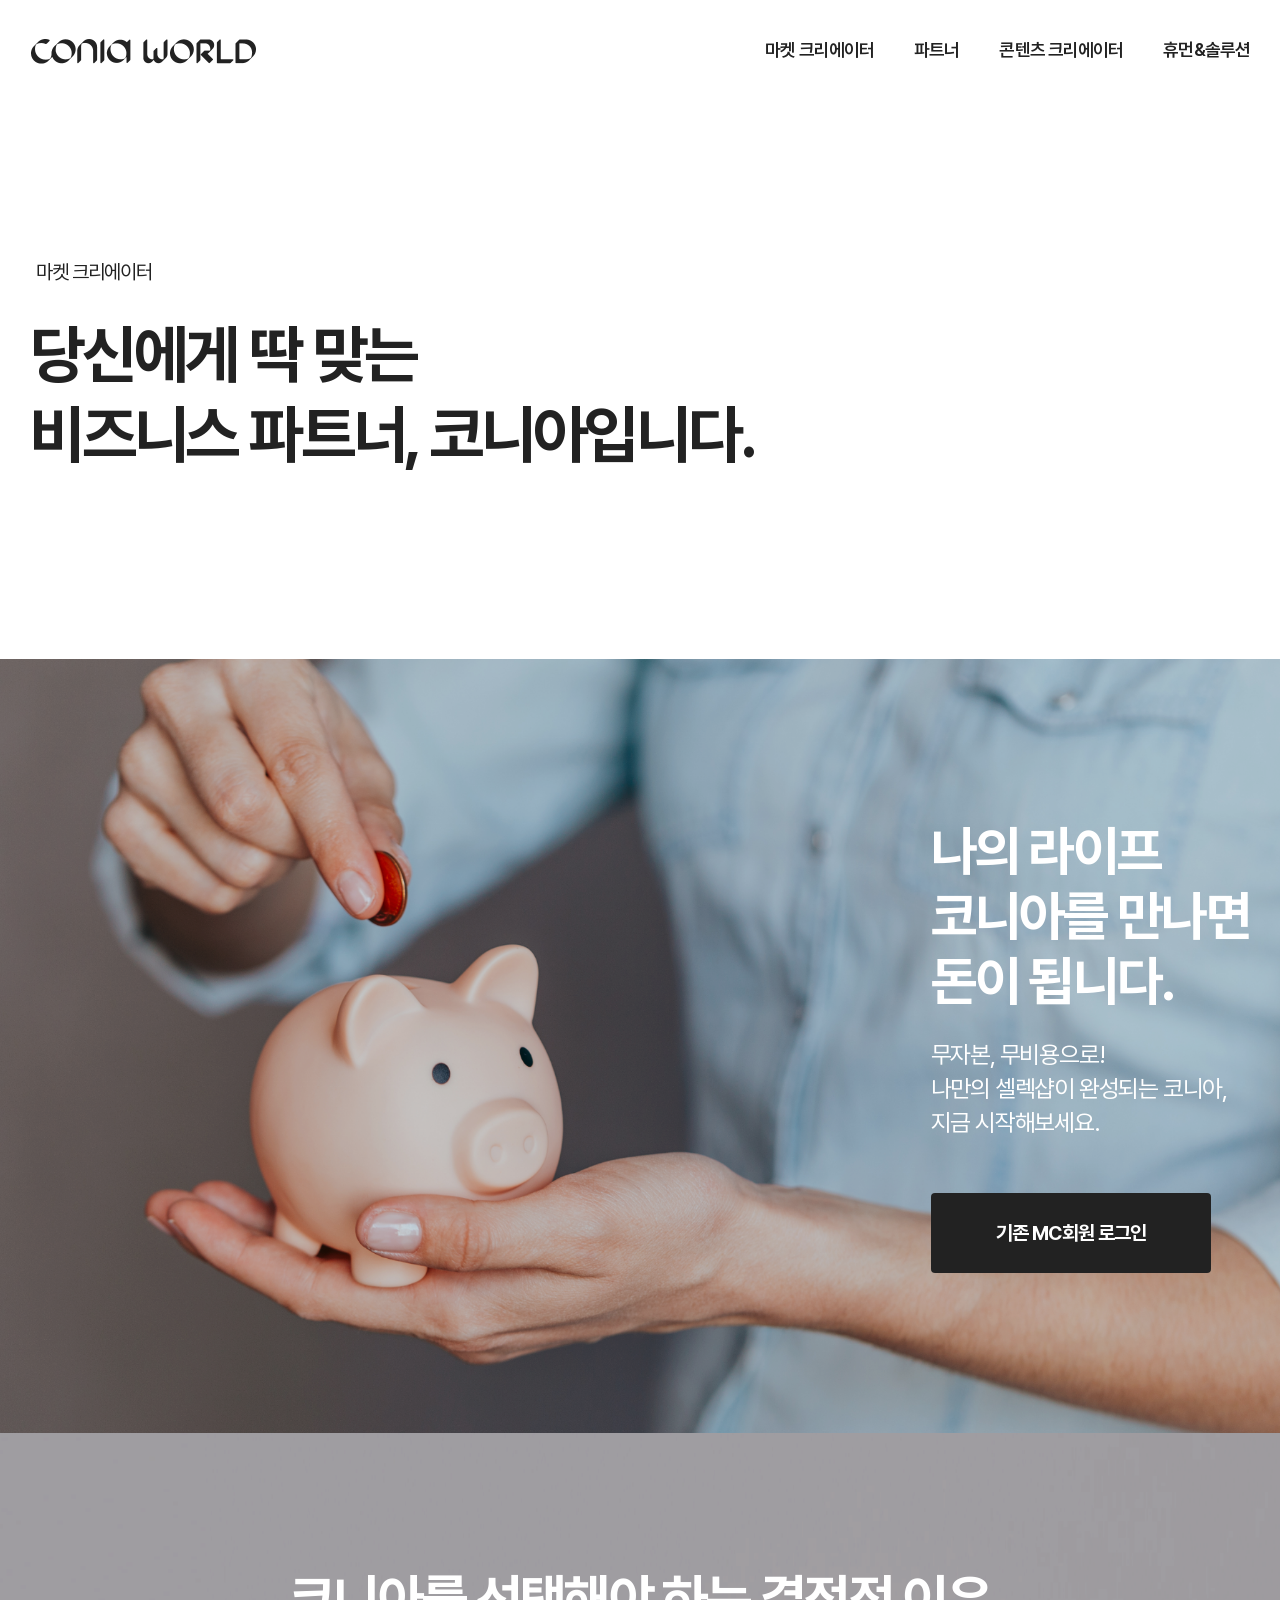
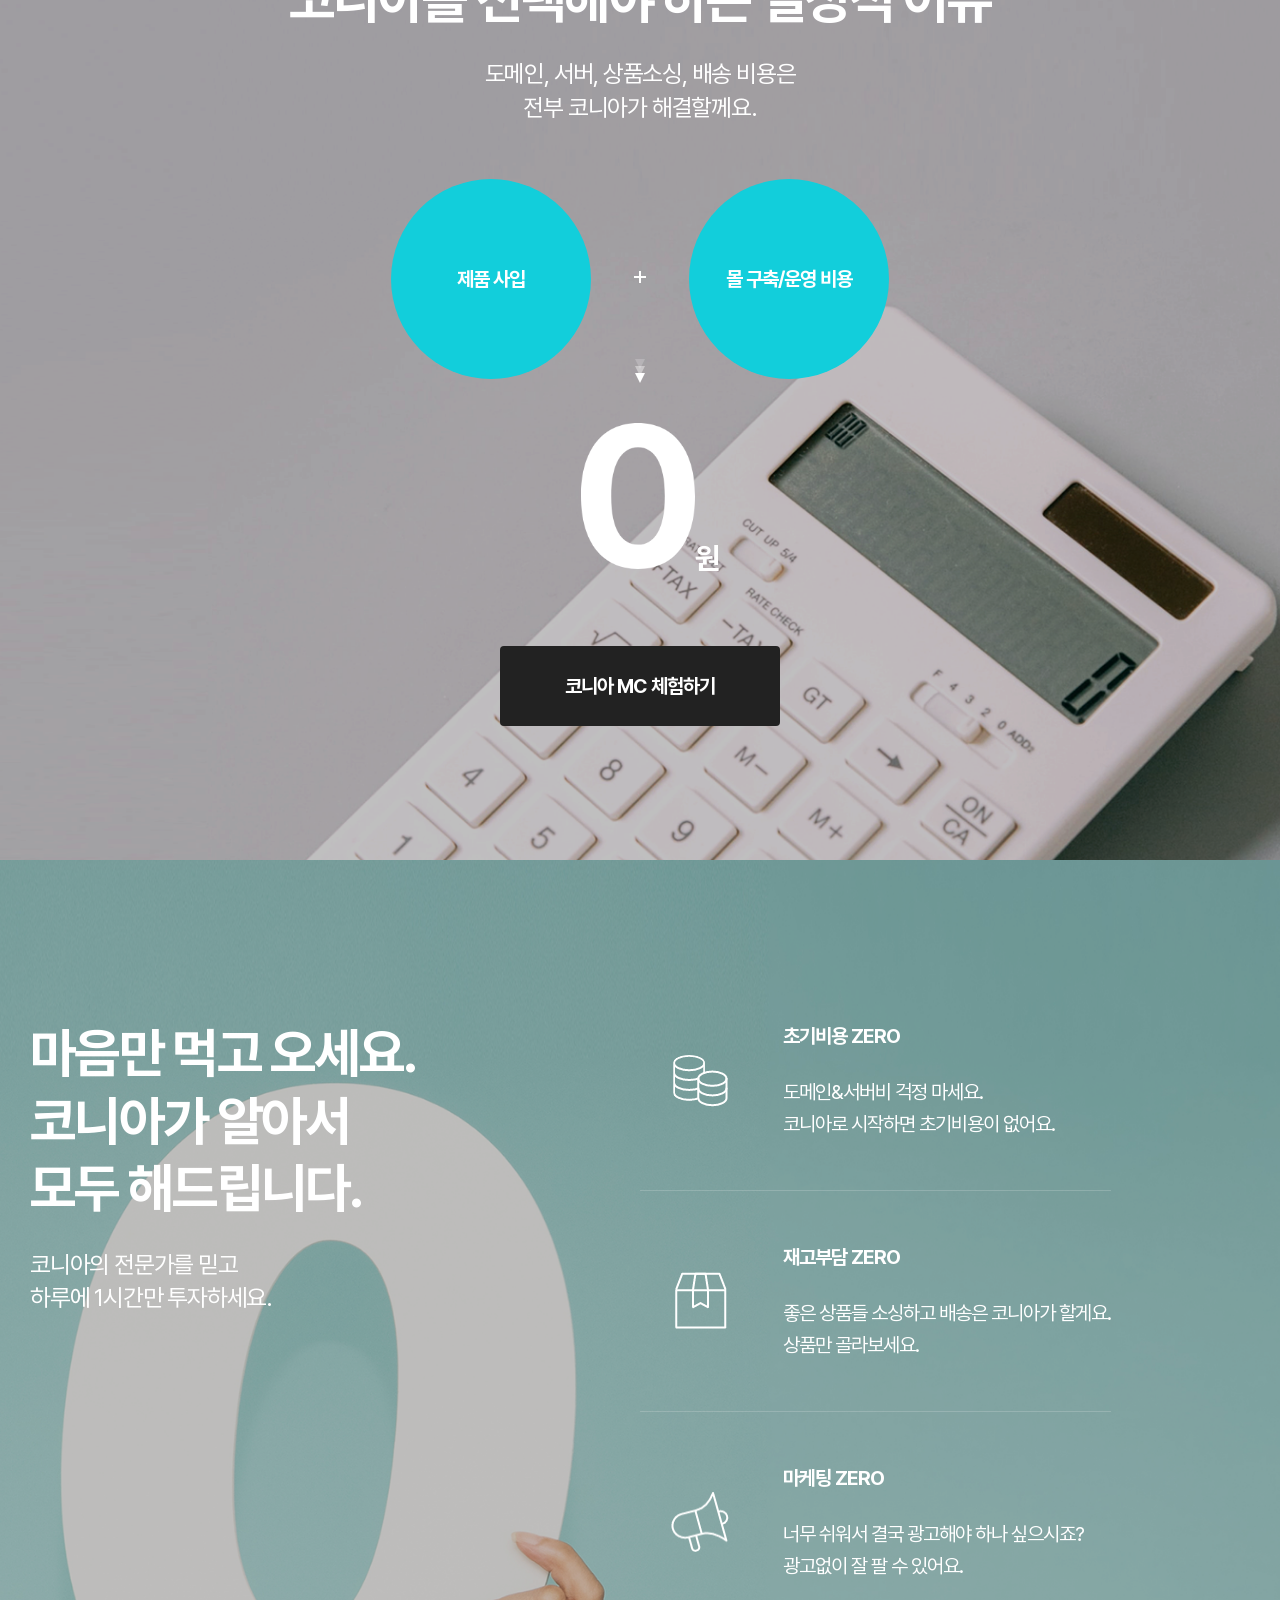
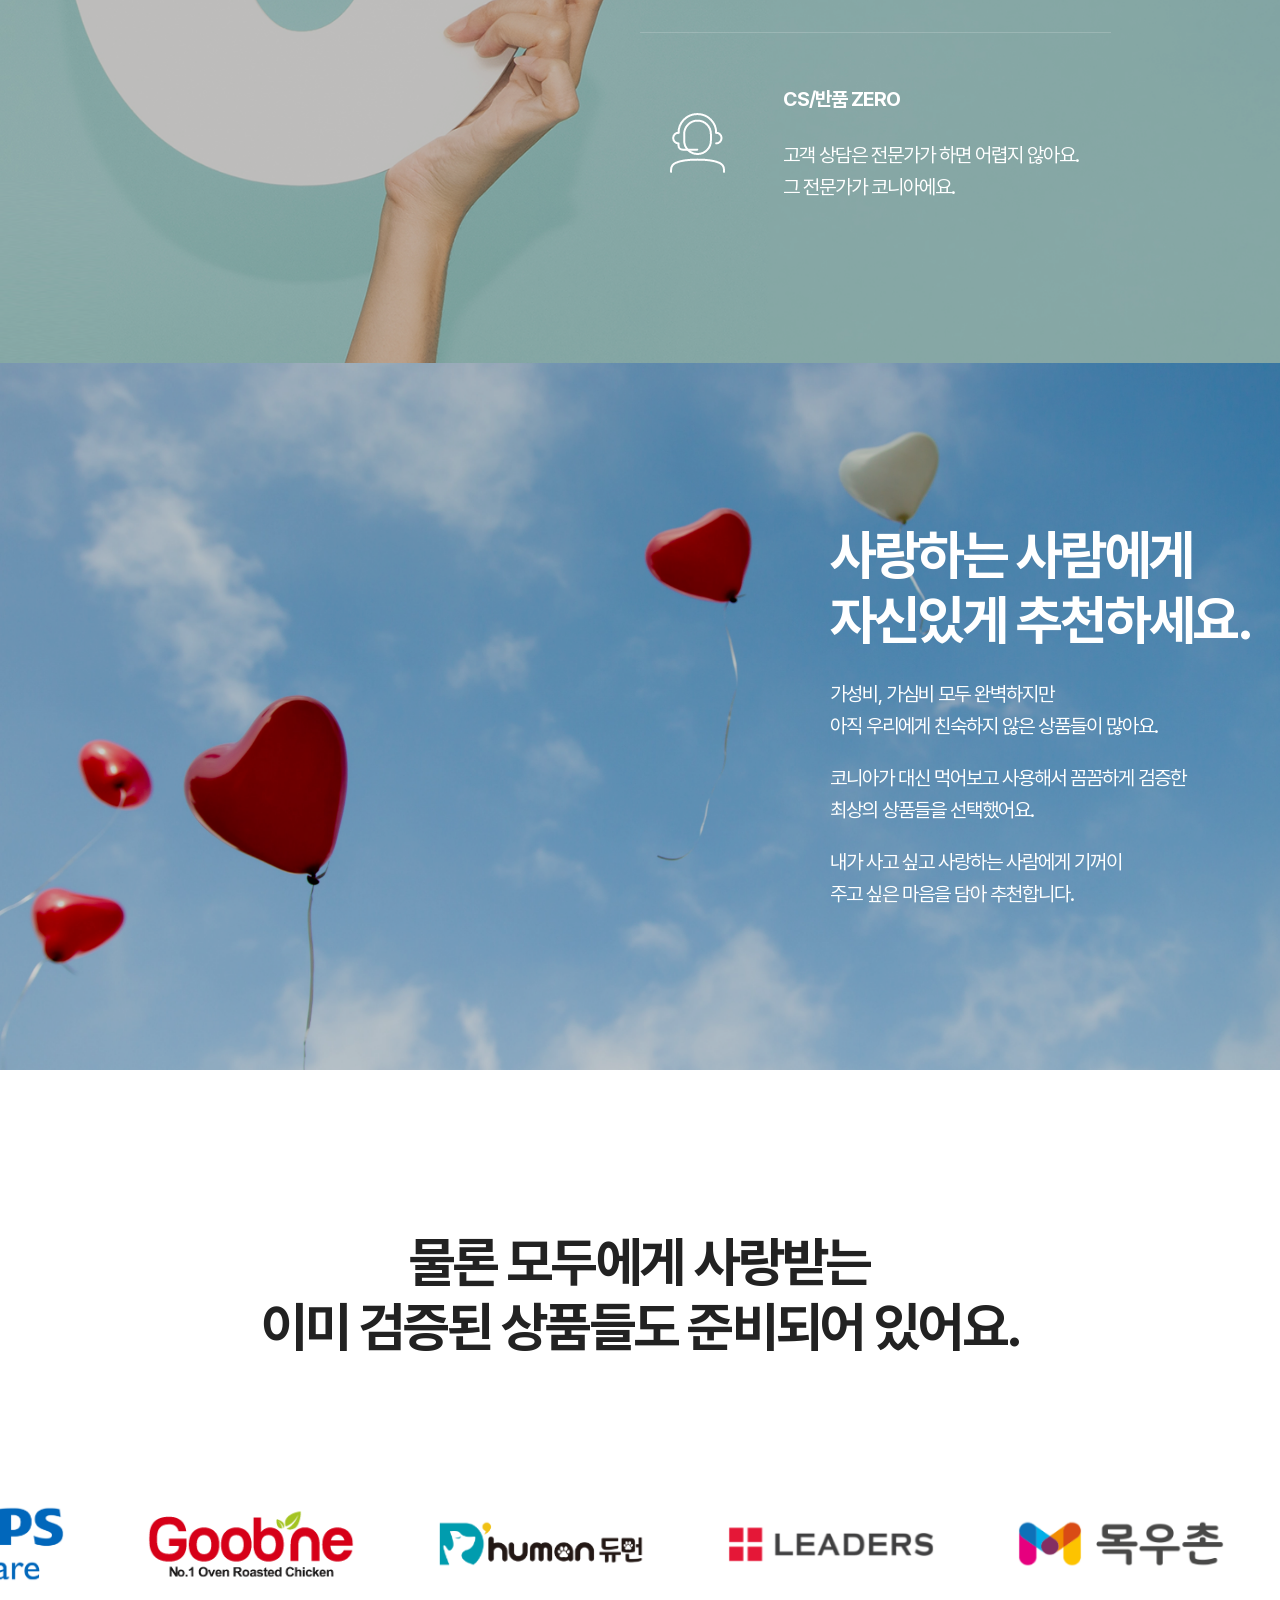
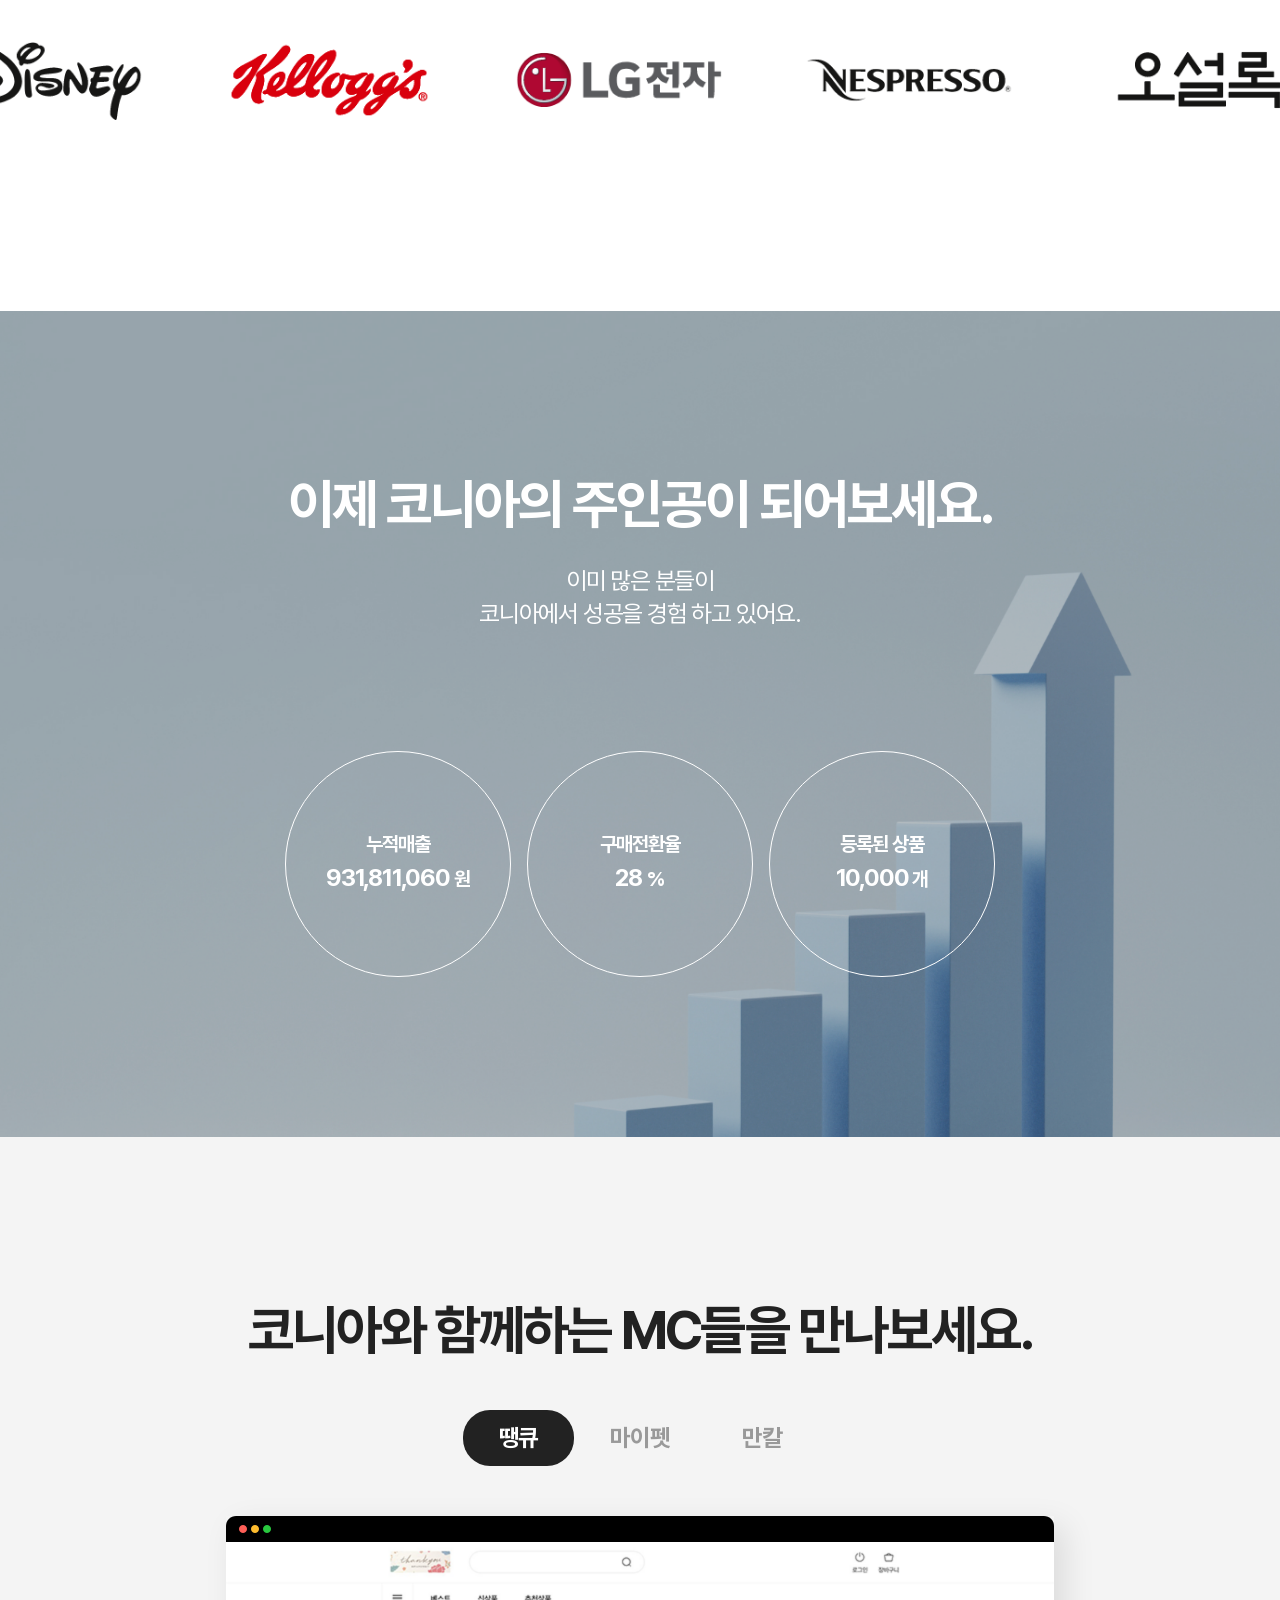
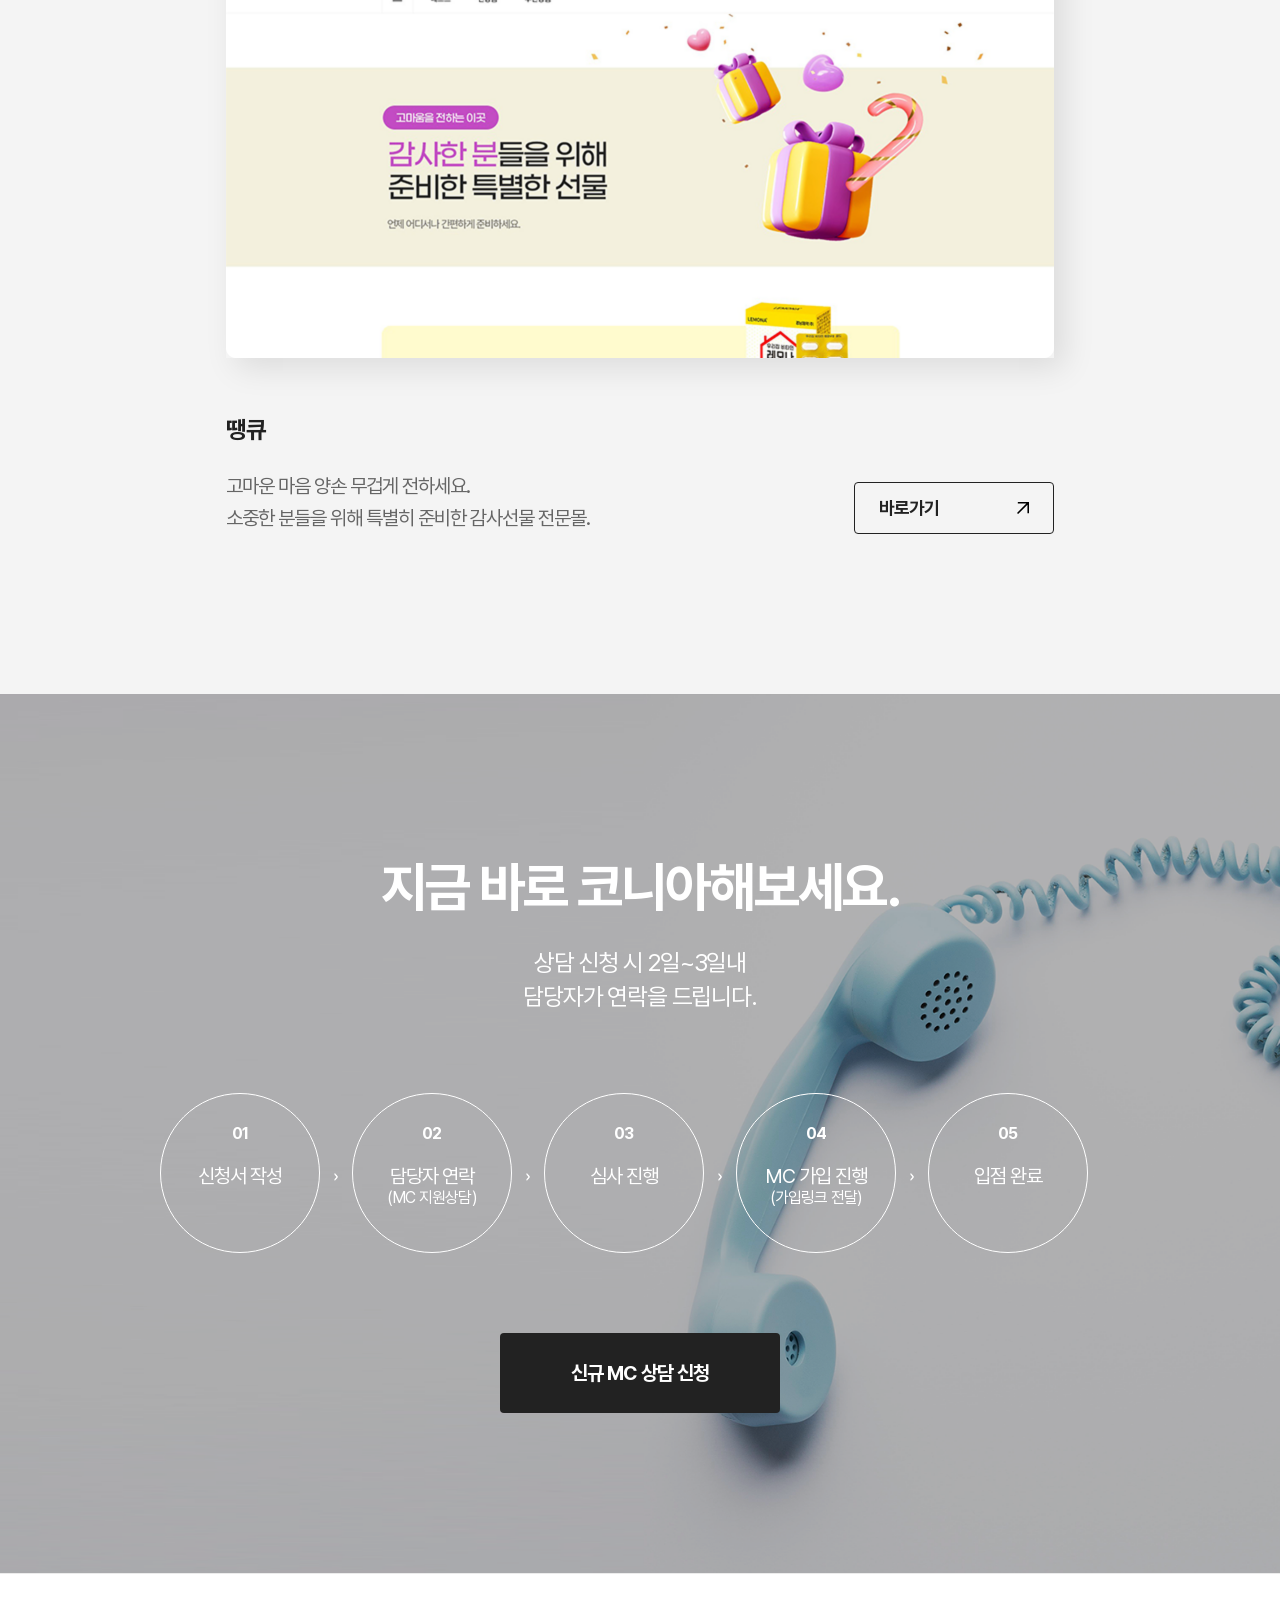
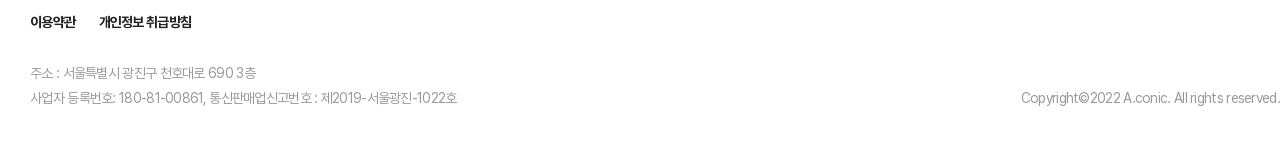
==== commit 06c2909a: "코드 정렬 주석 제거" ====
--- a/01_mc.html
+++ b/01_mc.html
@@ -1,9 +1,10 @@
 <!DOCTYPE html>
 <html lang='en'>
+
 <head>
   <meta charset='UTF-8'>
   <meta content='width=device-width, initial-scale=1.0' ,minimum-scale='0,maximum-scale=10,user-scalable=yes"'
-        name='viewport'>
+    name='viewport'>
   <title>마켓 크리에이터</title>
   <link rel="shortcut icon" href="./resource/images/favicon.ico">
   <link href='./resource/fonts/pretendard.css' rel='stylesheet'>
@@ -24,1044 +25,1065 @@
 
 
 </head>
+
 <body class="main">
-<div class='wrap sub'>
-
-  <!-- PC GNB -->
-  <header class='header'>
-    <div class='header_wrap container cl'>
-      <div class='main_logo lt'>
-        <a href='index.html' class='logo'><span class='blind'>코니아월드 로고</span></a>
+  <div class='wrap sub'>
+
+    <!-- PC GNB -->
+    <header class='header'>
+      <div class='header_wrap container cl'>
+        <div class='main_logo lt'>
+          <a href='index.html' class='logo'><span class='blind'>코니아월드 로고</span></a>
+        </div>
+        <ul class='gnb'>
+          <li><a href='01_mc.html'>마켓 크리에이터</a></li>
+          <li><a href='02_pa.html'>파트너</a></li>
+          <li><a href='03_cc.html'>콘텐츠 크리에이터</a></li>
+          <li><a href='04_humanSolution.html'>휴먼&솔루션</a></li>
+        </ul>
+        <div class='btn_wrap rt'>
+          <span class='gnb_btn ico_menu'></span>
+        </div>
       </div>
-      <ul class='gnb'>
-        <li><a href='01_mc.html'>마켓 크리에이터</a></li>
-        <li><a href='02_pa.html'>파트너</a></li>
-        <li><a href='03_cc.html'>콘텐츠 크리에이터</a></li>
-        <li><a href='04_humanSolution.html'>휴먼&솔루션</a></li>
-      </ul>
-      <div class='btn_wrap rt'>
-        <span class='gnb_btn ico_menu'></span>
+    </header>
+
+    <!-- MO GNB -->
+    <aside class='mo_header'>
+      <div class='header_wrap container'>
+        <div class='header_inner cl'>
+          <div class='main_logo lt'><a href='#' class='main_logo'><span class='blind'>코니아월드 로고</span></a></div>
+          <div class='btn_wrap rt'>
+            <button class='btn_close gnb_btn ico_close'></button>
+          </div>
+        </div>
+        <ul class='gnb'>
+          <li><a href='01_mc.html'>마켓 크리에이터</a></li>
+          <li><a href='02_pa.html'>파트너</a></li>
+          <li><a href='03_cc.html'>콘텐츠 크리에이터</a></li>
+          <li><a href='04_humanSolution.html'>휴먼&솔루션</a></li>
+        </ul>
+      </div>
+    </aside>
+
+
+    <main class='mc'>
+      <div class='title_wrap container'>
+        <p>마켓 크리에이터</p>
+        <h1 class='main_tit'>당신에게 딱 맞는<br />
+          비즈니스 파트너, 코니아입니다.</h1>
+      </div>
+
+      <!-- LOGIN -->
+      <section class='main_con login'>
+        <div class='container'>
+          <div class='con_wrap reveal'>
+            <h2 class='main_tit'>나의 라이프<br />
+              코니아를 만나면<br />
+              돈이 됩니다.
+            </h2>
+            <p class='sub_tit'>
+              무자본, 무비용으로!<br />
+              나만의 셀렉샵이 완성되는 코니아,<br />
+              지금 시작해보세요.
+            </p>
+            <button class='btn btn_black' onclick="window.location='https://mc.coniaworld.com'">기존 MC회원
+              로그인
+            </button>
+          </div>
+        </div>
+      </section>
+      <!--// LOGIN -->
+
+      <!-- EXPERIENCE -->
+      <section class='main_con experience'>
+        <div class='container center'>
+          <div class='con_wrap reveal delay01'>
+            <h2 class='main_tit'>코니아를 선택해야 하는 결정적 이유</h2>
+            <p class='sub_tit'>
+              도메인, 서버, 상품소싱, 배송 비용은<br />
+              전부 코니아가 해결할께요.
+            </p>
+            <!-- 20220816 수정 -->
+            <div class='experience_wrap reveal delay02'>
+              <div class="reveal">
+                <span class='circle'>제품 사입</span>
+                <span class='ico ico_plus'></span>
+                <span class='circle'>몰 구축/운영 비용</span>
+                <span class="ico ico_bottom"></span>
+              </div>
+              <div class='zero reveal'><span class='ico ico_zero'></span>원</div>
+              <button class='btn btn_black btn_pop mc reveal sm' onclick="openModal('mc')">코니아 MC 체험하기
+              </button>
+            </div>
+            <!--// 20220816 수정 -->
+          </div>
+        </div>
+      </section>
+      <!--// EXPERIENCE -->
+
+      <!-- MERIT -->
+      <section class='main_con merit'>
+        <div class='container'>
+          <div class='con_wrap w100 reveal delay01'>
+            <div class='title_wrap'>
+              <h2 class='main_tit'>마음만 먹고 오세요.<br />
+                코니아가 알아서<br />
+                모두 해드립니다.
+              </h2>
+              <p class='sub_tit'>
+                코니아의 전문가를 믿고<br />
+                하루에 1시간만 투자하세요.
+              </p>
+            </div>
+            <div class='merit_wrap reveal delay03'>
+              <ul>
+                <li><span class='ico ico_money'></span>
+                  <div class='txt_wrap'>
+                    <p class='sub_tit'>초기비용 ZERO</p>
+                    <p>도메인&서버비 걱정 마세요.<br />
+                      코니아로 시작하면 초기비용이 없어요.</p>
+                  </div>
+                </li>
+                <li><span class='ico ico_stock'></span>
+                  <div class='txt_wrap'>
+                    <p class='sub_tit'>재고부담 ZERO</p>
+                    <p>좋은 상품들 소싱하고 배송은 코니아가 할게요.<br />
+                      상품만 골라보세요.</p>
+                  </div>
+                </li>
+                <li><span class='ico ico_marketing'></span>
+                  <div class='txt_wrap'>
+                    <p class='sub_tit'>마케팅 ZERO</p>
+                    <p>너무 쉬워서 결국 광고해야 하나 싶으시죠?<br />
+                      광고없이 잘 팔 수 있어요.</p>
+                  </div>
+                </li>
+                <li><span class='ico ico_cs'></span>
+                  <div class='txt_wrap'>
+                    <p class='sub_tit'>CS/반품 ZERO</p>
+                    <p>고객 상담은 전문가가 하면 어렵지 않아요.<br />
+                      그 전문가가 코니아에요.</p>
+                  </div>
+                </li>
+              </ul>
+            </div>
+          </div>
+        </div>
+      </section>
+      <!--// MERIT -->
+
+      <!-- RECOMMEND -->
+      <section class='main_con recommend'>
+        <div class='container'>
+          <div class='con_wrap reveal'>
+            <h2 class='main_tit'>사랑하는 사람에게<br />
+              자신있게 추천하세요.</h2>
+            <p class='sub_txt'>
+              가성비, 가심비 모두 완벽하지만<br />
+              아직 우리에게 친숙하지 않은 상품들이 많아요.
+            </p>
+            <p class='sub_txt'>
+              코니아가 대신 먹어보고 사용해서 꼼꼼하게 검증한<br />
+              최상의 상품들을 선택했어요.
+            </p>
+            <p class='sub_txt'>
+              내가 사고 싶고 사랑하는 사람에게 기꺼이<br />
+              주고 싶은 마음을 담아 추천합니다.
+            </p>
+          </div>
+        </div>
+      </section>
+      <!--// RECOMMEND -->
+
+      <!-- BRAND -->
+      <section class='main_con brand'>
+        <div class='container center'>
+          <div class='con_wrap reveal'>
+            <h2 class='main_tit container'>물론 모두에게 사랑받는<br />
+              이미 검증된 상품들도
+              준비되어 있어요.</h2>
+
+            <div class="brand_wrap">
+              <div class="left">
+                <ul class="roller">
+                  <li><img src='./resource/images/img_brand01.png' alt=""></li>
+                  <li><img src='./resource/images/img_brand02.png' alt=""></li>
+                  <li><img src='./resource/images/img_brand03.png' alt=""></li>
+                  <li><img src='./resource/images/img_brand04.png' alt=""></li>
+                  <li><img src='./resource/images/img_brand05.png' alt=""></li>
+                  <li><img src='./resource/images/img_brand06.png' alt=""></li>
+                  <li><img src='./resource/images/img_brand07.png' alt=""></li>
+                  <li><img src='./resource/images/img_brand08.png' alt=""></li>
+                </ul>
+              </div>
+              <div class="right">
+                <ul class="roller">
+                  <li><img src='./resource/images/img_brand09.png' alt=""></li>
+                  <li><img src='./resource/images/img_brand10.png' alt=""></li>
+                  <li><img src='./resource/images/img_brand11.png' alt=""></li>
+                  <li><img src='./resource/images/img_brand12.png' alt=""></li>
+                  <li><img src='./resource/images/img_brand13.png' alt=""></li>
+                  <li><img src='./resource/images/img_brand14.png' alt=""></li>
+                  <li><img src='./resource/images/img_brand15.png' alt=""></li>
+                </ul>
+              </div>
+            </div>
+          </div>
+        </div>
+      </section>
+      <!--// BRAND -->
+
+      <!-- RESULT -->
+      <section class='main_con result'>
+        <div class='container center'>
+          <div class='con_wrap'>
+            <div class='title_wrap reveal delay01'>
+              <h2 class='main_tit'>이제 코니아의 주인공이 되어보세요.
+              </h2>
+              <p class='sub_tit'>
+                이미 많은 분들이<br />
+                코니아에서 성공을 경험 하고 있어요.
+              </p>
+            </div>
+            <div class='result_wrap reveal delay02 counter_box'>
+              <ul class='cl'>
+                <li class='circle'>
+                  <p>누적매출</p>
+                  <p class='sub_tit'><em class='counter' data-number='931811060'></em><span> 원</span></p>
+                </li>
+                <li class='circle'>
+                  <p>구매전환율</p>
+                  <p class='sub_tit'><em class='counter' data-number='28'></em><span> %</span></p>
+                </li>
+                <li class='circle'>
+                  <p>등록된 상품</p>
+                  <p class='sub_tit'><em class='counter' data-number="10000"></em><span> 개</span></p>
+                </li>
+              </ul>
+            </div>
+          </div>
+        </div>
+      </section>
+      <!--// RESULT -->
+
+      <!-- MALL -->
+      <section class='main_con mall'>
+        <div class='container center'>
+          <div class='con_wrap'>
+            <div class='title_wrap reveal delay01'>
+              <h2 class='main_tit'>코니아와 함께하는 MC들을 만나보세요.</h2>
+            </div>
+            <div class='mall_wrap reveal delay01'>
+              <ul class="tab">
+                <li class="tabBtn active"><span>땡큐</span></li>
+                <li class="tabBtn"><span>마이펫</span></li> <!-- 20220927 이미지 변경 ksk -->
+                <li class="tabBtn"><span>만칼</span></li>
+              </ul>
+              <div class="tabCon active">
+                <img class="img_mall" src="./resource/images/img_mall01.png" alt="">
+                <div class="txt_wrap">
+                  <div class="mall_info">
+                    <p class='sub_tit'>땡큐</p>
+                    <p class="sub_txt">고마운 마음 양손 무겁게 전하세요.<br>
+                      소중한 분들을 위해 특별히 준비한 <br class="mo_txt">감사선물 전문몰.</p>
+                  </div>
+                  <button class="btn btn_white btn_shortcut" onclick="location.href='https://coniaworld.com/thankyou'">
+                    <!-- 20220902 링크 연결 PHJ -->
+                    바로가기
+                    <span class="ico_shortcut"></span>
+                  </button>
+                </div>
+              </div>
+              <div class="tabCon">
+                <img class="img_mall" src="./resource/images/img_mall02.png" alt="">
+                <div class="txt_wrap">
+                  <div class="mall_info">
+                    <p class='sub_tit'>마이펫</p>
+                    <p class="sub_txt">나의 소중한 반려동물을 위해<br>
+                      세상 모든 반려동물에게 행복의 순간을 선물하세요.</p>
+                  </div>
+                  <button class="btn btn_white btn_shortcut"
+                    onclick="location.href='https://www.coniaworld.com/mypet01'">
+                    <!-- 20220927 이미지 변경 ksk -->
+                    바로가기
+                    <span class="ico_shortcut"></span>
+                  </button>
+                </div>
+              </div>
+              <div class="tabCon">
+                <img class="img_mall" src="./resource/images/img_mall03.png" alt="">
+                <div class="txt_wrap">
+                  <div class="mall_info">
+                    <p class='sub_tit'>만칼</p>
+                    <p class="sub_txt">먹거리 랩소디.<br>
+                      세상에 모든 맛있는 것을 위한 <br class="mo_txt">먹거리 전문몰.</p>
+                  </div>
+                  <button class="btn btn_white btn_shortcut"
+                    onclick="location.href='https://www.coniaworld.com/mankal'">
+                    <!-- 20220902 링크 연결 PHJ -->
+                    바로가기
+                    <span class="ico_shortcut"></span>
+                  </button>
+                </div>
+              </div>
+            </div>
+          </div>
+        </div>
+      </section>
+      <!--// MALL -->
+
+      <!-- CONTACT -->
+      <section class='main_con contact'>
+        <div class='container center'>
+          <div class='con_wrap'>
+            <div class='title_wrap reveal delay01'>
+              <h2 class='main_tit'>지금 바로 코니아해보세요.
+              </h2>
+              <p class='sub_tit'>
+                상담 신청 시 2일~3일내<br />
+                담당자가 연락을 드립니다.
+              </p>
+            </div>
+            <!-- 20220816 내용 수정 -->
+            <div class='contact_wrap reveal delay01'>
+              <ul class='cl'>
+                <li class='circle reveal sm delay01'>
+                  <strong>01</strong>
+                  <p>신청서 작성</p>
+                </li>
+                <li class='circle reveal sm delay02'>
+                  <strong>02</strong>
+                  <p>담당자 연락</p>
+                  <em>(MC 지원상담)</em>
+                </li>
+                <li class='circle reveal sm delay03'>
+                  <strong>03</strong>
+                  <p>심사 진행</p>
+                </li>
+                <li class='circle reveal sm delay04'>
+                  <strong>04</strong>
+                  <p>MC 가입 진행</p>
+                  <em>(가입링크 전달)</em>
+                </li>
+                <li class='circle reveal sm delay05'>
+                  <strong>05</strong>
+                  <p>입점 완료</p>
+                </li>
+              </ul>
+            </div>
+            <!--// 20220816 내용 수정 -->
+            <button class='btn btn_black btn_pop mc reveal  sm delay02' onclick="openModal('counsel')">신규 MC 상담
+              신청
+            </button>
+          </div>
+        </div>
+      </section>
+      <!--// CONTACT -->
+
+      <div class="careers_site">
+        <a href="https://careers.coniaworld.com/" class="link" target="_blank">
+          코니아 채용 바로가기
+        </a>
+      </div>
+
+      <div class="fixed_icon">
+        <span class="ico_scroll_top"><span class="sr_only">상단으로 이동</span></span>
+      </div>
+    </main>
+
+    <!-- MODAL : 코니아 MC 체험하기 -->
+
+    <div class='modal mc'>
+      <div class='modal_con container'>
+        <button class='btn_close ico_close'>
+          <span class='sr_only'>팝업 닫기</span>
+        </button>
+        <div class='modal_header'>
+          <p>셀렉샵 사장님, 월 매출 얼마나 기대하세요?</p>
+          <h1 class='main_tit'>한달 예상 수입 알아보기</h1>
+        </div>
+        <div class='modal_con'>
+          <!-- SIMULATION -->
+          <div class='simulation_wrap cl'>
+            <div class='lt step'>
+              <ul class='step_wrap'>
+                <li>
+                  <p>STEP 01</p>
+                  <p class='sub_tit'>카테고리 선택</p>
+                </li>
+                <li>
+                  <p>STEP 02</p>
+                  <p class='sub_tit'>판매상품 선택</p>
+                </li>
+                <li>
+                  <p>STEP 03</p>
+                  <p class='sub_tit'>상품 추천</p>
+                </li>
+              </ul>
+              <div class='btn_wrap'>
+                <button class='btn btn_gray btn_prev'>이전</button>
+                <button class='btn btn_black btn_next'>다음</button>
+              </div>
+            </div>
+            <div class='lt form'>
+              <!-- STEP 01 -->
+              <div class='form_wrap step1'>
+                <p class='sub_tit'>라이프스타일에 맞는 카테고리를 선택해주세요</p>
+                <div class='radio_item'>
+                  <input type='radio' id='ct_pet' name='ct_item'>
+                  <label for='ct_pet'>
+                    <span class='radio_box'></span>반려동물
+                  </label>
+                </div>
+                <div class='radio_item'>
+                  <input type='radio' id='ct_food' name='ct_item'>
+                  <label for='ct_food'>
+                    <span class='radio_box'></span>식품</label>
+                </div>
+                <div class='radio_item'>
+                  <input type='radio' id='ct_health' name='ct_item'>
+                  <label for='ct_health'>
+                    <span class='radio_box'></span>헬스/건강식품</label>
+                </div>
+                <div class='radio_item'>
+                  <input type='radio' id='ct_kitchen' name='ct_item'>
+                  <label for='ct_kitchen'><span class='radio_box'></span>주방가전</label>
+                </div>
+                <div class='radio_item'>
+                  <input type='radio' id='ct_interior' name='ct_item'>
+                  <label for='ct_interior'><span class='radio_box'></span>홈인테리어</label>
+                </div>
+              </div>
+              <!--// STEP 01 -->
+
+              <!-- STEP 02 -->
+              <div class='form_wrap step2'>
+                <p class='sub_tit'>판매하고 싶은 상품을
+                  선택해주세요</p>
+                <div class='check_item'>
+                  <input type='checkbox' id='pd01' name='pd_item'>
+                  <label for='pd01'>
+                    <span class='check_box'></span>
+                    <span class='fl'>
+                      <span class='pd_name'>홍삼 50ml * 30포</span>
+                      <strong class='pd_price'>29,000<span> 원</span></strong>
+                    </span>
+                    <strong class='return'>
+                      <p>수익률</p>
+                      <strong class="pd_yeild"></strong>
+                      <span>%</span>
+                    </strong>
+                  </label>
+                </div>
+                <div class='check_item'>
+                  <input type='checkbox' id='pd02' name='pd_item'>
+                  <label for='pd02'><span class='check_box'></span><span class='fl'><span class='pd_name'>어린이 홍삼젤리
+                        50P</span><strong class='pd_price'>42,000<span> 원</span></strong></span><strong class='return'>
+                      <p>수익률</p>
+                      <strong class="pd_yeild"></strong>
+                      <span>%</span>
+                    </strong></label>
+                </div>
+                <div class='check_item'>
+                  <input type='checkbox' id='pd03' name='pd_item'>
+                  <label for='pd03'><span class='check_box'></span><span class='fl'><span class='pd_name'>루테인 지아잔틴
+                        30일분</span><strong class='pd_price'>10,230<span> 원</span></strong></span><strong class='return'>
+                      <p>수익률</p>
+                      <strong class="pd_yeild"></strong>
+                      <span>%</span>
+                    </strong></label></div>
+                <div class='check_item'>
+                  <input type='checkbox' id='pd04' name='pd_item'>
+                  <label for='pd04'><span class='check_box'></span><span class='fl'><span class='pd_name'>상황버섯추출액
+                        1box</span><strong class='pd_price'>67,800<span> 원</span></strong></span><strong class='return'>
+                      <p>수익률</p>
+                      <strong class="pd_yeild"></strong>
+                      <span>%</span>
+                    </strong></label>
+                </div>
+                <div class='check_item'>
+                  <input type='checkbox' id='pd05' name='pd_item'>
+                  <label for='pd05'><span class='check_box'></span><span class='fl'><span class='pd_name'>다이어트 슬림 900mg
+                        x 180정 2박스(4개월분)</span><strong class='pd_price'>254,900<span> 원</span></strong></span><strong
+                      class='return'>
+                      <p>수익률</p>
+                      <strong class="pd_yeild"></strong>
+                      <span>%</span>
+                    </strong></label></div>
+              </div>
+              <!--// STEP 02 -->
+
+              <!-- STEP 03 -->
+              <div class='form_wrap step3'>
+                <div class="item_wrap">
+                  <p class='sub_tit'>판매할 상품을 몇 명에게 추천할 수 있을까요?</p>
+                </div>
+              </div>
+              <!--// STEP 03 -->
+            </div>
+          </div>
+          <!--// SIMULATION -->
+          <!-- RESULT -->
+          <div class='result_wrap'>
+            <div class='form_wrap income'>
+              <div class='list_wrap'>
+                <dl>
+                  <dt>추천 인원 중 10% 구매 시</dt>
+                  <dd class='total'>
+                    325,660,000<em>원</em>
+                  </dd>
+                </dl>
+                <dl>
+                  <dt>추천 인원 중 20% 구매 시</dt>
+                  <dd class='total'>
+                    325,660,000<em>원</em>
+                  </dd>
+                </dl>
+                <dl>
+                  <dt>추천 인원 중 30% 구매 시</dt>
+                  <dd class='total'>
+                    325,660,000<em>원</em>
+                  </dd>
+                </dl>
+              </div>
+              <div class='btn_wrap'>
+                <button class='btn btn_white btn_prev'>처음부터 다시하기</button>
+                <button class='btn btn_gray btn_next'>친구에게 공유하기</button>
+                <button class='btn btn_black btn_close_mc'>닫기</button>
+                <!-- <button class='btn btn_black btn_next'>MC 신청 상담하기</button> -->
+                <!--  20220823 삭제 ksk -->
+              </div>
+            </div>
+          </div>
+          <!--// RESULT -->
+        </div>
+      </div>
+
+    </div>
+
+    <!--// MODAL : 코니아 MC 체험하기 -->
+
+    <!-- MODAL : MC 상담 신청서 -->
+    <!-- 20220822 jym 상담신청기능 추가로 인한 변경-->
+    <div class='modal counsel'>
+      <div class='modal_con container'>
+        <button class='btn_close ico_close'>
+          <span class='sr_only'>팝업 닫기</span>
+        </button>
+        <div class='modal_header'>
+          <p>상담신청 시 2일~3일내 담당자가 연락을 드립니다. </p>
+          <h1 class='main_tit'>상담 신청서</h1>
+        </div>
+        <div class='modal_con cl'>
+          <div class='counsel_wrap'>
+            <em class='essential'>* 필수 항목</em>
+            <div class='form_wrap income'>
+              <dl>
+                <dt><label>회원구분</label></dt>
+                <dd>
+                  <div class='row_wrap'>
+                    <div class='radio_item'>
+                      <input type='radio' id='mem1' name='inqType' title='개인' checked>
+                      <label for='mem1'><span class='radio_box'></span>개인</label>
+                    </div>
+                    <div class='radio_item'>
+                      <input type='radio' id='mem2' name='inqType' title='법인/개인사업자'><label for='mem2'><span
+                          class='radio_box'></span>법인/개인사업자</label>
+                    </div>
+                  </div>
+                </dd>
+              </dl>
+              <dl id="dl_name1">
+                <dt><label for='name1'>사업자명(회사명)<em>*</em></label></dt>
+                <dd>
+                  <div class='txt_item'>
+                    <input type='text' maxlength="20" id='name1' name='applicantCompany' title='사업자명(회사명)'
+                      onKeyup="this.value=this.value.replace(/[^ㄱ-ㅎ가-힣a-zA-Z()]/g,'');">
+                  </div>
+                </dd>
+              </dl>
+              <dl>
+                <dt><label for='name2'>신청자명<em>*</em></label></dt>
+                <dd>
+                  <div class='txt_item'>
+                    <input type='text' maxlength="20" id='name2' name='applicantName' title='신청자명'
+                      onKeyup="this.value=this.value.replace(/[^ㄱ-ㅎ가-힣a-zA-Z()]/g,'');">
+                  </div>
+                </dd>
+              </dl>
+              <dl>
+                <dt><label for='phone'>신청자 연락처<em>*</em></label></dt>
+                <dd>
+                  <div class='txt_item'>
+                    <input onKeyup="this.value=this.value.replace(/[^0-9]/g,'');" type='text' maxlength="11" id='phone'
+                      name='applicantContact' title='신청자 연락처'>
+                  </div>
+                </dd>
+              </dl>
+              <dl>
+                <dt><label>E-mail<em>*</em></label></dt>
+                <dd>
+                  <div class='txt_item email'>
+                    <div class='email_wrap'>
+                      <input type='text' maxlength="20" name='email1' id='email1' title='이메일 앞자리'
+                        onKeyup="this.value=this.value.replace(/[^0-9a-zA-Z_]/g,'');">
+                      <span class='data_txt'>@</span>
+                      <input type='text' maxlength="30" name='email2' id='email2' value='' title='이메일 뒷자리'
+                        onKeyup="this.value=this.value.replace(/[^0-9a-zA-Z_\.-]/g,'');">
+                    </div>
+                    <select name='selectMail' id='selectMail' title='이메일 뒷자리 선택'>
+                      <option value=''>직접입력</option>
+                      <option value='naver.com'>naver.com</option>
+                      <option value='daum.net'>daum.net</option>
+                      <option value='gmail.com'>gmail.com</option>
+                      <option value='hanmail.net'>hanmail.net</option>
+                      <!--                                        <option value='korea.kr'>korea.kr</option>-->
+                      <option value='nate.com'>nate.com</option>
+                    </select>
+                  </div>
+                </dd>
+              </dl>
+              <dl>
+                <dt><label>성별<em>*</em></label></dt>
+                <dd>
+                  <div class='row_wrap'>
+                    <div class='radio_item'>
+                      <input type='radio' id='sex1' name='applicantSex' title='남' checked>
+                      <label for='sex1'><span class='radio_box'></span>남</label>
+                    </div>
+                    <div class='radio_item'>
+                      <input type='radio' id='sex2' name='applicantSex' title='여'>
+                      <label for='sex2'><span class='radio_box'></span>여</label>
+                    </div>
+                  </div>
+                </dd>
+              </dl>
+              <dl>
+                <dt><label>연령<em>*</em></label></dt>
+                <dd>
+                  <div class="select_item">
+                    <select name='applicantAge' id='selectAge' title='연령 선택'>
+                      <option value=''>선택</option>
+                      <option value='10대 이하'>10대 이하</option>
+                      <option value='20대'>20대</option>
+                      <option value='30대'>30대</option>
+                      <option value='40대'>40대</option>
+                      <option value='50대'>50대</option>
+                      <option value='60대 이상'>60대 이상</option>
+                    </select>
+                  </div>
+                </dd>
+              </dl>
+              <dl>
+                <dt><label>직업군<em>*</em></label></dt>
+                <dd>
+                  <div class="select_item">
+                    <select name='applicantJob' id='selectJob' title='직업군 선택'>
+                      <option value=''>선택</option>
+                      <option value='학생'>학생</option>
+                      <option value='직장인'>직장인</option>
+                      <option value='주부'>주부</option>
+                      <option value='자영업'>자영업</option>
+                      <option value='기타'>기타</option>
+                    </select>
+                  </div>
+                </dd>
+              </dl>
+              <dl>
+                <dt><label>거주지역<em>*</em></label></dt>
+                <dd>
+                  <div class="select_item">
+                    <select name='applicantResid' id='selectAdd' title='거주지역 선택'>
+                      <option value=''>선택</option>
+                      <option value='서울특별시'>서울특별시</option>
+                      <option value='경기도'>경기도</option>
+                      <option value='인천광역시'>인천광역시</option>
+                      <option value='부산광역시'>부산광역시</option>
+                      <option value='광주광역시'>광주광역시</option>
+                      <option value='대전광역시'>대전광역시</option>
+                      <option value='대구광역시'>대구광역시</option>
+                      <option value='울산광역시'>울산광역시</option>
+                      <option value='세종특별자치시'>세종특별자치시</option>
+                      <option value='강원도'>강원도</option>
+                      <option value='충청북도'>충청북도</option>
+                      <option value='충청남도'>충청남도</option>
+                      <option value='전라북도'>전라북도</option>
+                      <option value='전라남도'>전라남도</option>
+                      <option value='경상북도'>경상북도</option>
+                      <option value='경상남도'>경상남도</option>
+                      <option value='제주특별자치도'>제주특별자치도</option>
+                    </select>
+                  </div>
+                </dd>
+              </dl>
+              <dl>
+                <dt><label>라이프스타일<em>*</em><span class="small_txt">(최소 3개 / 최대 5개)</span></label></dt>
+                <dd>
+                  <div class='interest_wrap'>
+                    <div class='check_wrap'>
+                      <div class='check_item'>
+                        <input type='checkbox' id='itr1' name='desiredCategory' title='반려동물'>
+                        <label for='itr1'>
+                          <span class='check_box'></span>반려동물
+                        </label>
+                      </div>
+                    </div>
+                    <div class='check_wrap'>
+                      <div class='check_item'>
+                        <input type='checkbox' id='itr2' name='desiredCategory' title='생활용품'>
+                        <label for='itr2'>
+                          <span class='check_box'>
+                          </span>생활용품
+                        </label>
+                      </div>
+                    </div>
+                    <div class='check_wrap'>
+                      <div class='check_item'>
+                        <input type='checkbox' id='itr3' name='desiredCategory' title='뷰티'>
+                        <label for='itr3'>
+                          <span class='check_box'>
+
+                          </span>뷰티
+                        </label>
+                      </div>
+                    </div>
+                    <div class='check_wrap'>
+                      <div class='check_item'><input type='checkbox' id='itr4' name='desiredCategory'
+                          title='헬스 / 건강식품'><label for='itr4'><span class='check_box'></span>헬스 / 건강식품</label></div>
+                    </div>
+                    <div class='check_wrap'>
+                      <div class='check_item'><input type='checkbox' id='itr5' name='desiredCategory'
+                          title='스포츠 / 레저'><label for='itr5'><span class='check_box'></span>스포츠 / 레저</label></div>
+                    </div>
+                    <div class='check_wrap'>
+                      <div class='check_item'><input type='checkbox' id='itr6' name='desiredCategory'
+                          title='패션의류 / 잡화'><label for='itr6'><span class='check_box'></span>패션의류 / 잡화</label></div>
+                    </div>
+                    <div class='check_wrap'>
+                      <div class='check_item'><input type='checkbox' id='itr7' name='desiredCategory'
+                          title='주방용품'><label for='itr7'><span class='check_box'></span>주방용품</label></div>
+                    </div>
+                    <div class='check_wrap'>
+                      <div class='check_item'><input type='checkbox' id='itr8' name='desiredCategory' title='식품'><label
+                          for='itr8'><span class='check_box'></span>식품</label></div>
+                    </div>
+                    <div class='check_wrap'>
+                      <div class='check_item'><input type='checkbox' id='itr9' name='desiredCategory'
+                          title='홈인테리어'><label for='itr9'><span class='check_box'></span>홈인테리어</label></div>
+                    </div>
+                    <div class='check_wrap'>
+                      <div class='check_item'><input type='checkbox' id='itr10' name='desiredCategory'
+                          title='출산 / 유아동'><label for='itr10'><span class='check_box'></span>출산 / 유아동</label></div>
+                    </div>
+                    <div class='check_wrap'>
+                      <div class='check_item'><input type='checkbox' id='itr11' name='desiredCategory'
+                          title='반려동물'><label for='itr11'><span class='check_box'></span>가전디지털</label></div>
+                    </div>
+                    <div class='check_wrap'>
+                      <div class='check_item'><input type='checkbox' id='itr12' name='desiredCategory'
+                          title='자동차용품'><label for='itr12'><span class='check_box'></span>자동차용품</label></div>
+                    </div>
+                    <div class='check_wrap'>
+                      <div class='check_item'><input type='checkbox' id='itr13' name='desiredCategory'
+                          title='문구 / 오피스'><label for='itr13'><span class='check_box'></span>문구 / 오피스</label></div>
+                    </div>
+                    <div class='check_wrap'>
+                      <div class='check_item'><input type='checkbox' id='itr14' name='desiredCategory'
+                          title='완구 / 취미'><label for='itr14'><span class='check_box'></span>완구 / 취미</label></div>
+                    </div>
+                    <div class='check_wrap'>
+                      <div class='check_item'><input type='checkbox' id='itr15' name='desiredCategory'
+                          title='도서 / 교육 / 음반'><label for='itr15'><span class='check_box'></span>도서 / 교육 / 음반</label>
+                      </div>
+                    </div>
+                    <div class='check_wrap'>
+                      <div class='check_item'><input type='checkbox' id='itr16' name='desiredCategory'
+                          title='해외 / 국내여행'><label for='itr16'><span class='check_box'></span>해외 / 국내여행</label></div>
+                    </div>
+                    <div class='check_wrap'>
+                      <div class='check_item'><input type='checkbox' id='itr17' name='desiredCategory'
+                          title='해외직구'><label for='itr17'><span class='check_box'></span>해외직구</label></div>
+                    </div>
+                  </div>
+                </dd>
+              </dl>
+              <dl>
+                <dt><label for='sns'>SNS/블로그 등</label></dt>
+                <dd class='sns'>
+                  <div class='txt_item'><input maxlength="30" type='text' id='sns' name='social' title='SNS/블로그 등'
+                      onKeyup="this.value=this.value.replace(/[^0-9a-zA-Z_\/,\.]/g,'');">
+                  </div>
+                </dd>
+              </dl>
+              <dl>
+                <dt><label>개인정보 동의 </label></dt>
+                <dd>
+                  <div class='row_wrap'>
+                    <div class='radio_item'><input type='radio' id='agr1' name='agree' title='동의'><label
+                        for='agr1'><span class='radio_box'></span>동의</label>
+                    </div>
+                    <div class='radio_item'><input type='radio' id='agr2' name='agree' title='비동의' checked><label
+                        for='agr2'><span class='radio_box'></span>비동의</label>
+                    </div>
+                  </div>
+                </dd>
+              </dl>
+            </div>
+            <button onclick="onClickSubmit('MC')" class='btn btn_black btn_submit'>상담신청</button>
+          </div>
+        </div>
       </div>
     </div>
-  </header>
-
-  <!-- MO GNB -->
-  <aside class='mo_header'>
-    <div class='header_wrap container'>
-      <div class='header_inner cl'>
-        <div class='main_logo lt'><a href='#' class='main_logo'><span class='blind'>코니아월드 로고</span></a></div>
-        <div class='btn_wrap rt'>
-          <button class='btn_close gnb_btn ico_close'></button>
-        </div>
+
+    <footer class='footer'>
+      <div class='container cl'>
+        <ul class='policy_wrap'>
+          <li><a href='05_use.html'>이용약관</a></li>
+          <li><a href='06_policy.html'>개인정보 취급방침</a></li>
+        </ul>
+        <p>주소 : 서울특별시 광진구 천호대로 690 3층<br />사업자 등록번호: 180-81-00861, 통신판매업신고번호 : 제2019-서울광진-1022호</p>
+        <p class='copyright'>Copyright<span>©</span>2022 A.conic. All rights reserved.</p>
       </div>
-      <ul class='gnb'>
-        <li><a href='01_mc.html'>마켓 크리에이터</a></li>
-        <li><a href='02_pa.html'>파트너</a></li>
-        <li><a href='03_cc.html'>콘텐츠 크리에이터</a></li>
-        <li><a href='04_humanSolution.html'>휴먼&솔루션</a></li>
-      </ul>
-    </div>
-  </aside>
-
-
-  <main class='mc'>
-    <div class='title_wrap container'>
-      <p>마켓 크리에이터</p>
-      <h1 class='main_tit'>당신에게 딱 맞는<br/>
-        비즈니스 파트너, 코니아입니다.</h1>
-    </div>
-
-    <!-- LOGIN -->
-    <section class='main_con login'>
-      <div class='container'>
-        <div class='con_wrap reveal'>
-          <h2 class='main_tit'>나의 라이프<br/>
-            코니아를 만나면<br/>
-            돈이 됩니다.
-          </h2>
-          <p class='sub_tit'>
-            무자본, 무비용으로!<br/>
-            나만의 셀렉샵이 완성되는 코니아,<br/>
-            지금 시작해보세요.
-          </p>
-          <button class='btn btn_black' onclick="window.location='https://mc.coniaworld.com'">기존 MC회원
-            로그인
-          </button>
-        </div>
-      </div>
-    </section>
-    <!--// LOGIN -->
-
-    <!-- EXPERIENCE -->
-    <section class='main_con experience'>
-      <div class='container center'>
-        <div class='con_wrap reveal delay01'>
-          <h2 class='main_tit'>코니아를 선택해야 하는 결정적 이유</h2>
-          <p class='sub_tit'>
-            도메인, 서버, 상품소싱, 배송 비용은<br/>
-            전부 코니아가 해결할께요.
-          </p>
-          <!-- 20220816 수정 -->
-          <div class='experience_wrap reveal delay02'>
-            <div class="reveal">
-              <span class='circle'>제품 사입</span>
-              <span class='ico ico_plus'></span>
-              <span class='circle'>몰 구축/운영 비용</span>
-              <span class="ico ico_bottom"></span>
-            </div>
-            <div class='zero reveal'><span class='ico ico_zero'></span>원</div>
-            <button class='btn btn_black btn_pop mc reveal sm' onclick="openModal('mc')">코니아 MC 체험하기
-            </button>
-          </div>
-          <!--// 20220816 수정 -->
-        </div>
-      </div>
-    </section>
-    <!--// EXPERIENCE -->
-
-    <!-- MERIT -->
-    <section class='main_con merit'>
-      <div class='container'>
-        <div class='con_wrap w100 reveal delay01'>
-          <div class='title_wrap'>
-            <h2 class='main_tit'>마음만 먹고 오세요.<br/>
-              코니아가 알아서<br/>
-              모두 해드립니다.
-            </h2>
-            <p class='sub_tit'>
-              코니아의 전문가를 믿고<br/>
-              하루에 1시간만 투자하세요.
-            </p>
-          </div>
-          <div class='merit_wrap reveal delay03'>
-            <ul>
-              <li><span class='ico ico_money'></span>
-                <div class='txt_wrap'>
-                  <p class='sub_tit'>초기비용 ZERO</p>
-                  <p>도메인&서버비 걱정 마세요.<br/>
-                    코니아로 시작하면 초기비용이 없어요.</p>
-                </div>
-              </li>
-              <li><span class='ico ico_stock'></span>
-                <div class='txt_wrap'>
-                  <p class='sub_tit'>재고부담 ZERO</p>
-                  <p>좋은 상품들 소싱하고 배송은 코니아가 할게요.<br/>
-                    상품만 골라보세요.</p>
-                </div>
-              </li>
-              <li><span class='ico ico_marketing'></span>
-                <div class='txt_wrap'>
-                  <p class='sub_tit'>마케팅 ZERO</p>
-                  <p>너무 쉬워서 결국 광고해야 하나 싶으시죠?<br/>
-                    광고없이 잘 팔 수 있어요.</p>
-                </div>
-              </li>
-              <li><span class='ico ico_cs'></span>
-                <div class='txt_wrap'>
-                  <p class='sub_tit'>CS/반품 ZERO</p>
-                  <p>고객 상담은 전문가가 하면 어렵지 않아요.<br/>
-                    그 전문가가 코니아에요.</p>
-                </div>
-              </li>
-            </ul>
-          </div>
-        </div>
-      </div>
-    </section>
-    <!--// MERIT -->
-
-    <!-- RECOMMEND -->
-    <section class='main_con recommend'>
-      <div class='container'>
-        <div class='con_wrap reveal'>
-          <h2 class='main_tit'>사랑하는 사람에게<br/>
-            자신있게 추천하세요.</h2>
-          <p class='sub_txt'>
-            가성비, 가심비 모두 완벽하지만<br/>
-            아직 우리에게 친숙하지 않은 상품들이 많아요.
-          </p>
-          <p class='sub_txt'>
-            코니아가 대신 먹어보고 사용해서 꼼꼼하게 검증한<br/>
-            최상의 상품들을 선택했어요.
-          </p>
-          <p class='sub_txt'>
-            내가 사고 싶고 사랑하는 사람에게 기꺼이<br/>
-            주고 싶은 마음을 담아 추천합니다.
-          </p>
-        </div>
-      </div>
-    </section>
-    <!--// RECOMMEND -->
-
-    <!-- BRAND -->
-    <section class='main_con brand'>
-      <div class='container center'>
-        <div class='con_wrap reveal'>
-          <h2 class='main_tit container'>물론 모두에게 사랑받는<br/>
-            이미 검증된 상품들도
-            준비되어 있어요.</h2>
-
-          <div class="brand_wrap">
-            <div class="left">
-              <ul class="roller">
-                <li><img src='./resource/images/img_brand01.png' alt=""></li>
-                <li><img src='./resource/images/img_brand02.png' alt=""></li>
-                <li><img src='./resource/images/img_brand03.png' alt=""></li>
-                <li><img src='./resource/images/img_brand04.png' alt=""></li>
-                <li><img src='./resource/images/img_brand05.png' alt=""></li>
-                <li><img src='./resource/images/img_brand06.png' alt=""></li>
-                <li><img src='./resource/images/img_brand07.png' alt=""></li>
-                <li><img src='./resource/images/img_brand08.png' alt=""></li>
-              </ul>
-            </div>
-            <div class="right">
-              <ul class="roller">
-                <li><img src='./resource/images/img_brand09.png' alt=""></li>
-                <li><img src='./resource/images/img_brand10.png' alt=""></li>
-                <li><img src='./resource/images/img_brand11.png' alt=""></li>
-                <li><img src='./resource/images/img_brand12.png' alt=""></li>
-                <li><img src='./resource/images/img_brand13.png' alt=""></li>
-                <li><img src='./resource/images/img_brand14.png' alt=""></li>
-                <li><img src='./resource/images/img_brand15.png' alt=""></li>
-              </ul>
-            </div>
-          </div>
-        </div>
-      </div>
-    </section>
-    <!--// BRAND -->
-
-    <!-- RESULT -->
-    <section class='main_con result'>
-      <div class='container center'>
-        <div class='con_wrap'>
-          <div class='title_wrap reveal delay01'>
-            <h2 class='main_tit'>이제 코니아의 주인공이 되어보세요.
-            </h2>
-            <p class='sub_tit'>
-              이미 많은 분들이<br/>
-              코니아에서 성공을 경험 하고 있어요.
-            </p>
-          </div>
-          <div class='result_wrap reveal delay02 counter_box'>
-            <ul class='cl'>
-              <li class='circle'>
-                <p>누적매출</p>
-                <p class='sub_tit'><em class='counter' data-number='931811060'></em><span> 원</span></p>
-              </li>
-              <li class='circle'>
-                <p>구매전환율</p>
-                <p class='sub_tit'><em class='counter' data-number='28'></em><span> %</span></p>
-              </li>
-              <li class='circle'>
-                <p>등록된 상품</p>
-                <p class='sub_tit'><em class='counter' data-number="10000"></em><span> 개</span></p>
-              </li>
-            </ul>
-          </div>
-        </div>
-      </div>
-    </section>
-    <!--// RESULT -->
-
-    <!-- MALL -->
-    <section class='main_con mall'>
-      <div class='container center'>
-        <div class='con_wrap'>
-          <div class='title_wrap reveal delay01'>
-            <h2 class='main_tit'>코니아와 함께하는 MC들을 만나보세요.</h2>
-          </div>
-          <div class='mall_wrap reveal delay01'>
-            <ul class="tab">
-              <li class="tabBtn active"><span>땡큐</span></li>
-              <li class="tabBtn"><span>마이펫</span></li> <!-- 20220927 이미지 변경 ksk -->
-              <li class="tabBtn"><span>만칼</span></li>
-            </ul>
-            <div class="tabCon active">
-              <img class="img_mall" src="./resource/images/img_mall01.png" alt="">
-              <div class="txt_wrap">
-                <div class="mall_info">
-                  <p class='sub_tit'>땡큐</p>
-                  <p class="sub_txt">고마운 마음 양손 무겁게 전하세요.<br>
-                    소중한 분들을 위해 특별히 준비한 <br class="mo_txt">감사선물 전문몰.</p>
-                </div>
-                <button class="btn btn_white btn_shortcut" onclick="location.href='https://coniaworld.com/thankyou'"> <!-- 20220902 링크 연결 PHJ -->
-                  바로가기
-                  <span class="ico_shortcut"></span>
-                </button>
-              </div>
-            </div>
-            <div class="tabCon">
-              <img class="img_mall" src="./resource/images/img_mall02.png" alt="">
-              <div class="txt_wrap">
-                <div class="mall_info">
-                  <p class='sub_tit'>마이펫</p>
-                  <p class="sub_txt">나의 소중한 반려동물을 위해<br>
-                    세상 모든 반려동물에게 행복의 순간을 선물하세요.</p>
-                </div>
-                <button class="btn btn_white btn_shortcut" onclick="location.href='https://www.coniaworld.com/mypet01'"> <!-- 20220927 이미지 변경 ksk -->
-                  바로가기
-                  <span class="ico_shortcut"></span>
-                </button>
-              </div>
-            </div>
-            <div class="tabCon">
-              <img class="img_mall" src="./resource/images/img_mall03.png" alt="">
-              <div class="txt_wrap">
-                <div class="mall_info">
-                  <p class='sub_tit'>만칼</p>
-                  <p class="sub_txt">먹거리 랩소디.<br>
-                    세상에 모든 맛있는 것을 위한 <br class="mo_txt">먹거리 전문몰.</p>
-                </div>
-                <button class="btn btn_white btn_shortcut" onclick="location.href='https://www.coniaworld.com/mankal'"> <!-- 20220902 링크 연결 PHJ -->
-                  바로가기
-                  <span class="ico_shortcut"></span>
-                </button>
-              </div>
-            </div>
-          </div>
-        </div>
-      </div>
-    </section>
-    <!--// MALL -->
-
-    <!-- CONTACT -->
-    <section class='main_con contact'>
-      <div class='container center'>
-        <div class='con_wrap'>
-          <div class='title_wrap reveal delay01'>
-            <h2 class='main_tit'>지금 바로 코니아해보세요.
-            </h2>
-            <p class='sub_tit'>
-              상담 신청 시 2일~3일내<br/>
-              담당자가 연락을 드립니다.
-            </p>
-          </div>
-          <!-- 20220816 내용 수정 -->
-          <div class='contact_wrap reveal delay01'>
-            <ul class='cl'>
-              <li class='circle reveal sm delay01'>
-                <strong>01</strong>
-                <p>신청서 작성</p>
-              </li>
-              <li class='circle reveal sm delay02'>
-                <strong>02</strong>
-                <p>담당자 연락</p>
-                <em>(MC 지원상담)</em>
-              </li>
-              <li class='circle reveal sm delay03'>
-                <strong>03</strong>
-                <p>심사 진행</p>
-              </li>
-              <li class='circle reveal sm delay04'>
-                <strong>04</strong>
-                <p>MC 가입 진행</p>
-                <em>(가입링크 전달)</em>
-              </li>
-              <li class='circle reveal sm delay05'>
-                <strong>05</strong>
-                <p>입점 완료</p>
-              </li>
-            </ul>
-          </div>
-          <!--// 20220816 내용 수정 -->
-          <button class='btn btn_black btn_pop mc reveal  sm delay02' onclick="openModal('counsel')">신규 MC 상담
-            신청
-          </button>
-        </div>
-      </div>
-    </section>
-    <!--// CONTACT -->
-
-    <div class="careers_site">
-      <a href="https://careers.coniaworld.com/" class="link" target="_blank">
-        코니아 채용 바로가기
-      </a>
-    </div>
-
-    <div class="fixed_icon">
-      <span class="ico_scroll_top"><span class="sr_only">상단으로 이동</span></span>
-    </div>
-  </main>
-
-  <!-- MODAL : 코니아 MC 체험하기 -->
-
-  <div class='modal mc'>
-    <div class='modal_con container'>
-      <button class='btn_close ico_close'>
-        <span class='sr_only'>팝업 닫기</span>
-      </button>
-      <div class='modal_header'>
-        <p>셀렉샵 사장님, 월 매출 얼마나 기대하세요?</p>
-        <h1 class='main_tit'>한달 예상 수입 알아보기</h1>
-      </div>
-      <div class='modal_con'>
-        <!-- SIMULATION -->
-        <div class='simulation_wrap cl'>
-          <div class='lt step'>
-            <ul class='step_wrap'>
-              <li>
-                <p>STEP 01</p>
-                <p class='sub_tit'>카테고리 선택</p>
-              </li>
-              <li>
-                <p>STEP 02</p>
-                <p class='sub_tit'>판매상품 선택</p>
-              </li>
-              <li>
-                <p>STEP 03</p>
-                <p class='sub_tit'>상품 추천</p>
-              </li>
-            </ul>
-            <div class='btn_wrap'>
-              <button class='btn btn_gray btn_prev'>이전</button>
-              <button class='btn btn_black btn_next'>다음</button>
-            </div>
-          </div>
-          <div class='lt form'>
-            <!-- STEP 01 -->
-            <div class='form_wrap step1'>
-              <p class='sub_tit'>라이프스타일에 맞는 카테고리를 선택해주세요</p>
-              <div class='radio_item'>
-                <input type='radio' id='ct_pet' name='ct_item'>
-                <label for='ct_pet'>
-                  <span class='radio_box'></span>반려동물
-                </label>
-              </div>
-              <div class='radio_item'>
-                <input type='radio' id='ct_food' name='ct_item'>
-                <label for='ct_food'>
-                  <span class='radio_box'></span>식품</label>
-              </div>
-              <div class='radio_item'>
-                <input type='radio' id='ct_health' name='ct_item'>
-                <label for='ct_health'>
-                  <span class='radio_box'></span>헬스/건강식품</label>
-              </div>
-              <div class='radio_item'>
-                <input type='radio' id='ct_kitchen' name='ct_item'>
-                <label for='ct_kitchen'><span class='radio_box'></span>주방가전</label>
-              </div>
-              <div class='radio_item'>
-                <input type='radio' id='ct_interior' name='ct_item'>
-                <label for='ct_interior'><span class='radio_box'></span>홈인테리어</label>
-              </div>
-            </div>
-            <!--// STEP 01 -->
-
-            <!-- STEP 02 -->
-            <div class='form_wrap step2'>
-              <p class='sub_tit'>판매하고 싶은 상품을
-                선택해주세요</p>
-              <div class='check_item'>
-                <input type='checkbox' id='pd01' name='pd_item'>
-                <label for='pd01'>
-                  <span class='check_box'></span>
-                  <span class='fl'>
-                                            <span class='pd_name'>홍삼 50ml * 30포</span>
-                                            <strong class='pd_price'>29,000<span> 원</span></strong>
-                                        </span>
-                  <strong class='return'>
-                    <p>수익률</p>
-                    <!--                                            pd_yeild는 수익률이에요 jym-->
-                    <strong class="pd_yeild"></strong>
-                    <span>%</span>
-                  </strong>
-                </label>
-              </div>
-              <div class='check_item'>
-                <input type='checkbox' id='pd02' name='pd_item'>
-                <label
-                    for='pd02'><span
-                    class='check_box'></span><span class='fl'><span
-                    class='pd_name'>어린이 홍삼젤리 50P</span><strong
-                    class='pd_price'>42,000<span> 원</span></strong></span><strong
-                    class='return'>
-                  <p>수익률</p>
-                  <!--                                            pd_yeild는 수익률이에요 jym-->
-                  <strong class="pd_yeild"></strong>
-                  <span>%</span></strong></label>
-              </div>
-              <div class='check_item'>
-                <input type='checkbox' id='pd03' name='pd_item'>
-                <label
-                    for='pd03'><span
-                    class='check_box'></span><span class='fl'><span
-                    class='pd_name'>루테인 지아잔틴 30일분</span><strong
-                    class='pd_price'>10,230<span> 원</span></strong></span><strong
-                    class='return'>
-                  <p>수익률</p>
-                  <!--                                            pd_yeild는 수익률이에요 jym-->
-                  <strong class="pd_yeild"></strong>
-                  <span>%</span></strong></label></div>
-              <div class='check_item'>
-                <input type='checkbox' id='pd04' name='pd_item'>
-                <label
-                    for='pd04'><span
-                    class='check_box'></span><span class='fl'><span
-                    class='pd_name'>상황버섯추출액 1box</span><strong
-                    class='pd_price'>67,800<span> 원</span></strong></span><strong
-                    class='return'>
-                  <p>수익률</p>
-                  <!--                                            pd_yeild는 수익률이에요 jym-->
-                  <strong class="pd_yeild"></strong>
-                  <span>%</span></strong></label>
-              </div>
-              <div class='check_item'>
-                <input type='checkbox' id='pd05' name='pd_item'>
-                <label
-                    for='pd05'><span
-                    class='check_box'></span><span class='fl'><span
-                    class='pd_name'>다이어트 슬림 900mg x 180정 2박스(4개월분)</span><strong class='pd_price'>254,900<span> 원</span></strong></span><strong
-                    class='return'><p>수익률</p>
-                  <!--                                            pd_yeild는 수익률이에요 jym-->
-                  <strong class="pd_yeild"></strong>
-                  <span>%</span></strong></label></div>
-            </div>
-            <!--// STEP 02 -->
-
-            <!-- STEP 03 -->
-            <div class='form_wrap step3'>
-              <div class="item_wrap">
-                <p class='sub_tit'>판매할 상품을 몇 명에게 추천할 수 있을까요?</p>
-              </div>
-            </div>
-            <!--// STEP 03 -->
-          </div>
-        </div>
-        <!--// SIMULATION -->
-        <!-- RESULT -->
-        <div class='result_wrap'>
-          <div class='form_wrap income'>
-            <div class='list_wrap'>
-              <dl>
-                <dt>추천 인원 중 10% 구매 시</dt>
-                <dd class='total'>
-                  325,660,000<em>원</em>
-                </dd>
-              </dl>
-              <dl>
-                <dt>추천 인원 중 20% 구매 시</dt>
-                <dd class='total'>
-                  325,660,000<em>원</em>
-                </dd>
-              </dl>
-              <dl>
-                <dt>추천 인원 중 30% 구매 시</dt>
-                <dd class='total'>
-                  325,660,000<em>원</em>
-                </dd>
-              </dl>
-            </div>
-            <div class='btn_wrap'>
-              <button class='btn btn_white btn_prev'>처음부터 다시하기</button>
-              <button class='btn btn_gray btn_next'>친구에게 공유하기</button>
-              <button class='btn btn_black btn_close_mc'>닫기</button>
-              <!-- <button class='btn btn_black btn_next'>MC 신청 상담하기</button> --> <!--  20220823 삭제 ksk -->
-            </div>
-          </div>
-        </div>
-        <!--// RESULT -->
-      </div>
-    </div>
-
+    </footer>
   </div>
 
-  <!--// MODAL : 코니아 MC 체험하기 -->
-
-  <!-- MODAL : MC 상담 신청서 -->
-  <!-- 20220822 jym 상담신청기능 추가로 인한 변경-->
-  <div class='modal counsel'>
-    <div class='modal_con container'>
-      <button class='btn_close ico_close'>
-        <span class='sr_only'>팝업 닫기</span>
-      </button>
-      <div class='modal_header'>
-        <p>상담신청 시 2일~3일내 담당자가 연락을 드립니다. </p>
-        <h1 class='main_tit'>상담 신청서</h1>
-      </div>
-      <div class='modal_con cl'>
-        <div class='counsel_wrap'>
-          <em class='essential'>* 필수 항목</em>
-          <div class='form_wrap income'>
-            <dl>
-              <dt><label>회원구분</label></dt>
-              <dd>
-                <div class='row_wrap'>
-                  <div class='radio_item'>
-                    <input type='radio' id='mem1' name='inqType' title='개인' checked>
-                    <label
-                        for='mem1'><span class='radio_box'></span>개인</label>
-                  </div>
-                  <div class='radio_item'>
-                    <input type='radio' id='mem2' name='inqType' title='법인/개인사업자'><label
-                      for='mem2'><span class='radio_box'></span>법인/개인사업자</label>
-                  </div>
-                </div>
-              </dd>
-            </dl>
-            <dl id="dl_name1">
-              <dt><label for='name1'>사업자명(회사명)<em>*</em></label></dt>
-              <dd>
-                <div class='txt_item'>
-                  <input type='text' maxlength="20" id='name1' name='applicantCompany'
-                         title='사업자명(회사명)'  onKeyup="this.value=this.value.replace(/[^ㄱ-ㅎ가-힣a-zA-Z()]/g,'');">
-                </div>
-              </dd>
-            </dl>
-            <dl>
-              <dt><label for='name2'>신청자명<em>*</em></label></dt>
-              <dd>
-                <div class='txt_item'>
-                  <input type='text' maxlength="20" id='name2' name='applicantName' title='신청자명' onKeyup="this.value=this.value.replace(/[^ㄱ-ㅎ가-힣a-zA-Z()]/g,'');">
-                </div>
-              </dd>
-            </dl>
-            <dl>
-              <dt><label for='phone'>신청자 연락처<em>*</em></label></dt>
-              <dd>
-                <div class='txt_item'>
-                  <input onKeyup="this.value=this.value.replace(/[^0-9]/g,'');" type='text'
-                         maxlength="11" id='phone' name='applicantContact' title='신청자 연락처'>
-                </div>
-              </dd>
-            </dl>
-            <dl>
-              <dt><label>E-mail<em>*</em></label></dt>
-              <dd>
-                <div class='txt_item email'>
-                  <div class='email_wrap'>
-                    <input type='text' maxlength="20" name='email1' id='email1' title='이메일 앞자리' onKeyup="this.value=this.value.replace(/[^0-9a-zA-Z_]/g,'');">
-                    <span class='data_txt'>@</span>
-                    <input type='text' maxlength="30" name='email2' id='email2' value=''
-                           title='이메일 뒷자리' onKeyup="this.value=this.value.replace(/[^0-9a-zA-Z_\.-]/g,'');">
-                  </div>
-                  <select name='selectMail' id='selectMail' title='이메일 뒷자리 선택'>
-                    <option value=''>직접입력</option>
-                    <option value='naver.com'>naver.com</option>
-                    <option value='daum.net'>daum.net</option>
-                    <option value='gmail.com'>gmail.com</option>
-                    <option value='hanmail.net'>hanmail.net</option>
-                    <!--                                        <option value='korea.kr'>korea.kr</option>-->
-                    <option value='nate.com'>nate.com</option>
-                  </select>
-                </div>
-              </dd>
-            </dl>
-            <dl>
-              <dt><label>성별<em>*</em></label></dt>
-              <dd>
-                <div class='row_wrap'>
-                  <div class='radio_item'>
-                    <input type='radio' id='sex1' name='applicantSex' title='남' checked>
-                    <label for='sex1'><span class='radio_box'></span>남</label>
-                  </div>
-                  <div class='radio_item'>
-                    <input type='radio' id='sex2' name='applicantSex' title='여'>
-                    <label for='sex2'><span class='radio_box'></span>여</label>
-                  </div>
-                </div>
-              </dd>
-            </dl>
-            <dl>
-              <dt><label>연령<em>*</em></label></dt>
-              <dd>
-                <div class="select_item">
-                  <select name='applicantAge' id='selectAge' title='연령 선택'>
-                    <option value=''>선택</option>
-                    <option value='10대 이하'>10대 이하</option>
-                    <option value='20대'>20대</option>
-                    <option value='30대'>30대</option>
-                    <option value='40대'>40대</option>
-                    <option value='50대'>50대</option>
-                    <option value='60대 이상'>60대 이상</option>
-                  </select>
-                </div>
-              </dd>
-            </dl>
-            <dl>
-              <dt><label>직업군<em>*</em></label></dt>
-              <dd>
-                <div class="select_item">
-                  <select name='applicantJob' id='selectJob' title='직업군 선택'>
-                    <option value=''>선택</option>
-                    <option value='학생'>학생</option>
-                    <option value='직장인'>직장인</option>
-                    <option value='주부'>주부</option>
-                    <option value='자영업'>자영업</option>
-                    <option value='기타'>기타</option>
-                  </select>
-                </div>
-              </dd>
-            </dl>
-            <dl>
-              <dt><label>거주지역<em>*</em></label></dt>
-              <dd>
-                <div class="select_item">
-                  <select name='applicantResid' id='selectAdd' title='거주지역 선택'>
-                    <option value=''>선택</option>
-                    <option value='서울특별시'>서울특별시</option>
-                    <option value='경기도'>경기도</option>
-                    <option value='인천광역시'>인천광역시</option>
-                    <option value='부산광역시'>부산광역시</option>
-                    <option value='광주광역시'>광주광역시</option>
-                    <option value='대전광역시'>대전광역시</option>
-                    <option value='대구광역시'>대구광역시</option>
-                    <option value='울산광역시'>울산광역시</option>
-                    <option value='세종특별자치시'>세종특별자치시</option>
-                    <option value='강원도'>강원도</option>
-                    <option value='충청북도'>충청북도</option>
-                    <option value='충청남도'>충청남도</option>
-                    <option value='전라북도'>전라북도</option>
-                    <option value='전라남도'>전라남도</option>
-                    <option value='경상북도'>경상북도</option>
-                    <option value='경상남도'>경상남도</option>
-                    <option value='제주특별자치도'>제주특별자치도</option>
-                  </select>
-                </div>
-              </dd>
-            </dl>
-            <dl>
-              <dt><label>라이프스타일<em>*</em><span class="small_txt">(최소 3개 / 최대 5개)</span></label></dt>
-              <dd>
-                <div class='interest_wrap'>
-                  <div class='check_wrap'>
-                    <div class='check_item'>
-                      <input type='checkbox' id='itr1' name='desiredCategory' title='반려동물'>
-                      <label for='itr1'>
-                        <span class='check_box'></span>반려동물
-                      </label>
-                    </div>
-                  </div>
-                  <div class='check_wrap'>
-                    <div class='check_item'>
-                      <input type='checkbox' id='itr2' name='desiredCategory' title='생활용품'>
-                      <label for='itr2'>
-                                                <span class='check_box'>
-                                                </span>생활용품
-                      </label>
-                    </div>
-                  </div>
-                  <div class='check_wrap'>
-                    <div class='check_item'>
-                      <input type='checkbox' id='itr3' name='desiredCategory'
-                             title='뷰티'>
-                      <label for='itr3'>
-                                                <span class='check_box'>
-
-                                                </span>뷰티
-                      </label>
-                    </div>
-                  </div>
-                  <div class='check_wrap'>
-                    <div class='check_item'><input type='checkbox' id='itr4' name='desiredCategory'
-                                                   title='헬스 / 건강식품'><label
-                        for='itr4'><span
-                        class='check_box'></span>헬스 / 건강식품</label></div>
-                  </div>
-                  <div class='check_wrap'>
-                    <div class='check_item'><input type='checkbox' id='itr5' name='desiredCategory'
-                                                   title='스포츠 / 레저'><label
-                        for='itr5'><span
-                        class='check_box'></span>스포츠 / 레저</label></div>
-                  </div>
-                  <div class='check_wrap'>
-                    <div class='check_item'><input type='checkbox' id='itr6' name='desiredCategory'
-                                                   title='패션의류 / 잡화'><label
-                        for='itr6'><span
-                        class='check_box'></span>패션의류 / 잡화</label></div>
-                  </div>
-                  <div class='check_wrap'>
-                    <div class='check_item'><input type='checkbox' id='itr7' name='desiredCategory'
-                                                   title='주방용품'><label
-                        for='itr7'><span
-                        class='check_box'></span>주방용품</label></div>
-                  </div>
-                  <div class='check_wrap'>
-                    <div class='check_item'><input type='checkbox' id='itr8' name='desiredCategory'
-                                                   title='식품'><label
-                        for='itr8'><span
-                        class='check_box'></span>식품</label></div>
-                  </div>
-                  <div class='check_wrap'>
-                    <div class='check_item'><input type='checkbox' id='itr9' name='desiredCategory'
-                                                   title='홈인테리어'><label
-                        for='itr9'><span
-                        class='check_box'></span>홈인테리어</label></div>
-                  </div>
-                  <div class='check_wrap'>
-                    <div class='check_item'><input type='checkbox' id='itr10' name='desiredCategory'
-                                                   title='출산 / 유아동'><label
-                        for='itr10'><span
-                        class='check_box'></span>출산 / 유아동</label></div>
-                  </div>
-                  <div class='check_wrap'>
-                    <div class='check_item'><input type='checkbox' id='itr11' name='desiredCategory'
-                                                   title='반려동물'><label
-                        for='itr11'><span
-                        class='check_box'></span>가전디지털</label></div>
-                  </div>
-                  <div class='check_wrap'>
-                    <div class='check_item'><input type='checkbox' id='itr12' name='desiredCategory'
-                                                   title='자동차용품'><label
-                        for='itr12'><span
-                        class='check_box'></span>자동차용품</label></div>
-                  </div>
-                  <div class='check_wrap'>
-                    <div class='check_item'><input type='checkbox' id='itr13' name='desiredCategory'
-                                                   title='문구 / 오피스'><label
-                        for='itr13'><span
-                        class='check_box'></span>문구 / 오피스</label></div>
-                  </div>
-                  <div class='check_wrap'>
-                    <div class='check_item'><input type='checkbox' id='itr14' name='desiredCategory'
-                                                   title='완구 / 취미'><label
-                        for='itr14'><span
-                        class='check_box'></span>완구 / 취미</label></div>
-                  </div>
-                  <div class='check_wrap'>
-                    <div class='check_item'><input type='checkbox' id='itr15' name='desiredCategory'
-                                                   title='도서 / 교육 / 음반'><label
-                        for='itr15'><span
-                        class='check_box'></span>도서 / 교육 / 음반</label></div>
-                  </div>
-                  <div class='check_wrap'>
-                    <div class='check_item'><input type='checkbox' id='itr16' name='desiredCategory'
-                                                   title='해외 / 국내여행'><label
-                        for='itr16'><span
-                        class='check_box'></span>해외 / 국내여행</label></div>
-                  </div>
-                  <div class='check_wrap'>
-                    <div class='check_item'><input type='checkbox' id='itr17' name='desiredCategory'
-                                                   title='해외직구'><label
-                        for='itr17'><span
-                        class='check_box'></span>해외직구</label></div>
-                  </div>
-                </div>
-              </dd>
-            </dl>
-            <dl>
-              <dt><label for='sns'>SNS/블로그 등</label></dt>
-              <dd class='sns'>
-                <div class='txt_item'><input maxlength="30" type='text' id='sns' name='social'
-                                             title='SNS/블로그 등' onKeyup="this.value=this.value.replace(/[^0-9a-zA-Z_\/,\.]/g,'');">
-                </div>
-              </dd>
-            </dl>
-            <dl>
-              <dt><label>개인정보 동의 </label></dt>
-              <dd>
-                <div class='row_wrap'>
-                  <div class='radio_item'><input type='radio' id='agr1' name='agree' title='동의'
-                  ><label
-                      for='agr1'><span
-                      class='radio_box'></span>동의</label>
-                  </div>
-                  <div class='radio_item'><input type='radio' id='agr2' name='agree'
-                                                 title='비동의' checked><label
-                      for='agr2'><span
-                      class='radio_box'></span>비동의</label>
-                  </div>
-                </div>
-              </dd>
-            </dl>
-          </div>
-          <button onclick="onClickSubmit('MC')" class='btn btn_black btn_submit'>상담신청</button>
-        </div>
-      </div>
-    </div>
-  </div>
-
-  <footer class='footer'>
-    <div class='container cl'>
-      <ul class='policy_wrap'>
-        <li><a href='05_use.html'>이용약관</a></li>
-        <li><a href='06_policy.html'>개인정보 취급방침</a></li>
-      </ul>
-      <p>주소 : 서울특별시 광진구 천호대로 690 3층<br/>사업자 등록번호: 180-81-00861, 통신판매업신고번호 : 제2019-서울광진-1022호</p>
-      <p class='copyright'>Copyright<span>©</span>2022 A.conic. All rights reserved.</p>
-    </div>
-  </footer>
-</div>
-
-<script src='./resource/js/swiper.js' type='text/javascript'></script>
-<script>
-  $(function () {
-    $('.left .roller').simplyScroll({
-      pauseOnHover: false,
-      speed: 1,
+  <script src='./resource/js/swiper.js' type='text/javascript'></script>
+  <script>
+    $(function () {
+      $('.left .roller').simplyScroll({
+        pauseOnHover: false,
+        speed: 1,
+      });
+      $('.right .roller').simplyScroll({
+        pauseOnHover: false,
+        direction: 'backwards',
+        speed: 1,
+      });
+
+      var inputEmailProvider = $('#email2');
+      $("select#selectMail").on("change", function (e) {
+        if (this.value === "") {
+          inputEmailProvider.attr("readonly", false).val("").focus();
+          return;
+        }
+        inputEmailProvider.attr("readonly", true).val(this.value);
+      });
+
+      // 초기 회원구분 개인선택 되어있음 -> 사업자명(회사명) hide
+      $("#dl_name1").hide();
+      inputList[0] = {
+        require: false,
+        name: 'applicantCompany',
+        err_order: 1,
+        regex: ''
+      };
+      $("input[name=inqType]").on("click", function () {
+        console.log("id=>" + $(this).attr('id'));
+        if ($(this).attr('id') == "mem1") {
+          $("#dl_name1").hide();
+          $("#name1").val('');
+          inputList[0] = {
+            require: false,
+            name: 'applicantCompany',
+            err_order: 1,
+            regex: ''
+          };
+        } else if ($(this).attr('id') == "mem2") {
+          $("#dl_name1").show();
+          inputList[0] = {
+            require: true,
+            name: 'applicantCompany',
+            err_order: 1,
+            regex: ''
+          };
+        }
+      });
     });
-    $('.right .roller').simplyScroll({
-      pauseOnHover: false,
-      direction: 'backwards',
-      speed: 1,
-    });
-
-    var inputEmailProvider = $('#email2');
-    $("select#selectMail").on("change", function (e) {
-      if (this.value === "") {
-        inputEmailProvider.attr("readonly", false).val("").focus();
-        return;
-      }
-      inputEmailProvider.attr("readonly", true).val(this.value);
-    });
-
-    // 초기 회원구분 개인선택 되어있음 -> 사업자명(회사명) hide
-    $("#dl_name1").hide();
-    inputList[0] = {require: false, name: 'applicantCompany', err_order: 1, regex: ''};
-    $("input[name=inqType]").on("click", function () {
-      console.log("id=>" + $(this).attr('id'));
-      if ($(this).attr('id') == "mem1") {
-        $("#dl_name1").hide();
-        $("#name1").val('');
-        inputList[0] = {require: false, name: 'applicantCompany', err_order: 1, regex: ''};
-      } else if ($(this).attr('id') == "mem2") {
-        $("#dl_name1").show();
-        inputList[0] = {require: true, name: 'applicantCompany', err_order: 1, regex: ''};
-      }
-    });
-  });
-
-</script>
-<script>
-  function openModal(modalname) {
-    $('.' + modalname).show();
-    $('html, body').addClass('locked');
-  }
-
-  // 팝업 닫기
-  $('.modal .btn_close').on('click', function () {
-    // $(this).parent().parent().hide();
-    // $('html, body').removeClass('locked');
-
-    // 해당 닫기창의 부모 modal class 확인
-    console.log("modal=>" + $(this).closest(".modal").attr("class"));
-    var parent_modal_class = $(this).closest(".modal").attr("class");
-    if (parent_modal_class == "modal mc") { // 코니아 mc체험하기
-      // 3단계인 경우에만 확인
-      if ($(".form_wrap.step3").css("display") == 'block') {
-        if (confirm("입력 하신 정보가 삭제됩니다.\n정말 팝업을 닫으시겠습니까?")) {
+  </script>
+  <script>
+    function openModal(modalname) {
+      $('.' + modalname).show();
+      $('html, body').addClass('locked');
+    }
+
+    // 팝업 닫기
+    $('.modal .btn_close').on('click', function () {
+      // $(this).parent().parent().hide();
+      // $('html, body').removeClass('locked');
+
+      // 해당 닫기창의 부모 modal class 확인
+      console.log("modal=>" + $(this).closest(".modal").attr("class"));
+      var parent_modal_class = $(this).closest(".modal").attr("class");
+      if (parent_modal_class == "modal mc") { // 코니아 mc체험하기
+        // 3단계인 경우에만 확인
+        if ($(".form_wrap.step3").css("display") == 'block') {
+          if (confirm("입력 하신 정보가 삭제됩니다.\n정말 팝업을 닫으시겠습니까?")) {
+            $(this).parent().parent().hide();
+            $('html, body').removeClass('locked');
+          }
+        } else {
           $(this).parent().parent().hide();
           $('html, body').removeClass('locked');
         }
-      } else {
-        $(this).parent().parent().hide();
-        $('html, body').removeClass('locked');
+      } else if (parent_modal_class == "modal counsel") { // 상담 신청서
+        if (confirm("작성하신 상담 내역이 삭제됩니다.\n정말 팝업을 닫으시겠습니까?")) {
+          $(this).parent().parent().hide();
+          $('html, body').removeClass('locked');
+
+          // 내부 내용 지우기
+          let formobj = $(".modal.counsel .form_wrap.income");
+          formobj.find(":text").val('');
+          formobj.find("select").find('option:first').prop('selected', true);
+          formobj.find(":checkbox").prop('checked', false);
+          $("#mem1").prop("checked", true);
+          $("#dl_name1").hide();
+          inputList[0] = {
+            require: false,
+            name: 'applicantCompany',
+            err_order: 1,
+            regex: ''
+          };
+          $("#sex1").prop("checked", true);
+          $("#agr2").prop("checked", true);
+
+        }
       }
-    } else if (parent_modal_class == "modal counsel") { // 상담 신청서
-      if (confirm("작성하신 상담 내역이 삭제됩니다.\n정말 팝업을 닫으시겠습니까?")) {
-        $(this).parent().parent().hide();
-        $('html, body').removeClass('locked');
-
-        // 내부 내용 지우기
-        let formobj = $(".modal.counsel .form_wrap.income");
-        formobj.find(":text").val('');
-        formobj.find("select").find('option:first').prop('selected', true);
-        formobj.find(":checkbox").prop('checked', false);
-        $("#mem1").prop("checked", true);
-        $("#dl_name1").hide();
-        inputList[0] = {require: false, name: 'applicantCompany', err_order: 1, regex: ''};
-        $("#sex1").prop("checked", true);
-        $("#agr2").prop("checked", true);
-
-      }
-    }
-  });
-
-  Kakao.init('79ba83b9419366ad7e97902c50c81101');
-
-  $('.income .btn_next').on('click', () => Kakao.Link.sendDefault({
-    objectType: 'feed', // 메시지 형식 : 피드 타입
-    content: {
-      title: '코니아 마켓 크리에이터',
-      imageUrl: '이미지 주소', // 메인으로 보여질 이미지 주소
-      description: '한달 예상 수입 결과 공유하기',
-      link: {
-        webUrl: 'https://coniaworld.com/mc',
-        mobileWebUrl: 'https://coniaworld.com/mc',
-      },
-    },
-    buttons: [
-      {
+    });
+
+    Kakao.init('79ba83b9419366ad7e97902c50c81101');
+
+    $('.income .btn_next').on('click', () => Kakao.Link.sendDefault({
+      objectType: 'feed', // 메시지 형식 : 피드 타입
+      content: {
+        title: '코니아 마켓 크리에이터',
+        imageUrl: '이미지 주소', // 메인으로 보여질 이미지 주소
+        description: '한달 예상 수입 결과 공유하기',
+        link: {
+          webUrl: 'https://coniaworld.com/mc',
+          mobileWebUrl: 'https://coniaworld.com/mc',
+        },
+      },
+      buttons: [{
         title: '코니아 MC 체험하기', // 버튼 이름
         link: {
           webUrl: 'https://coniaworld.com/mc',
           mobileWebUrl: 'https://coniaworld.com/mc',
         },
-      },
-    ],
-  }));
-
-  // 20220819 삭제 ksk
-  const inputList = [
-    {require: true, name: 'applicantCompany', err_order: 1, regex: ''},
-    {require: true, name: 'applicantName', err_order: 2},
-    {require: true, name: 'applicantContact', err_order: 3},
-    {require: true, name: 'email1', err_order: 4},
-    {require: true, name: 'email2', err_order: 5},
-    {require: false, name: 'social'},
-  ];
-
-  const radioList = [
-    {name: 'inqType', err_order: 0},
-    {name: 'applicantSex', err_order: 6},
-    {name: 'agree', err_order: 11},
-  ];
-
-  const selectionList = [
-    {name: 'applicantAge', err_order: 7},
-    {name: 'applicantJob', err_order: 8},
-    {name: 'applicantResid', err_order: 9},
-  ];
-  const chkBoxList = [
-    {name: 'desiredCategory', err_order: 10, least: 3, max: 5},
-  ];
-
-  const errorMsgList = [
-    '회원구분을 확인해주세요',
-    '사업자명(회사명)을 입력해주세요',
-    '신청자명을 입력해주세요',
-    '신청자 연락처를 입력해주세요',
-    'e-mail을 입력해주세요',
-    'e-mail을 입력해주세요',
-    '성별을 확인해주세요',
-    '연령을 선택해주세요',
-    '직업군을 선택해주세요',
-    '거주지역을 선택해주세요',
-    '라이프 스타일을 선택해주세요',
-    '개인정보 동의를 해주세요',
-    '개인정보 동의를 해주세요'
-  ]; // only message
-
-</script>
-<script>
-  window.location.pathname.slice(1)?$('.wrap').addClass('sub'):$('.wrap').addClass('main intro-active');
-  /* 20220822 solution 및 메뉴 활성화 클래스 추가 ksk */
-  switch (window.location.pathname.slice(1)){
-    case 'mc':
-      $('title').text('마켓 크리에이터');
-      $('.gnb li:eq(0)').addClass('on');
-      break;
-    case 'pa':
-      $('title').text('파트너');
-      $('.gnb li:eq(1)').addClass('on');
-      break;
-    case 'cc':
-      $('title').text('콘텐츠 크리에이터');
-      $('.gnb li:eq(2)').addClass('on');
-      break;
-    case 'solution':
-      $('title').text('휴먼&솔루션');
-      $('.gnb li:eq(3)').addClass('on');
-      break;
-    case 'use'||'policy':
-      $('title').text('이용약관');
-      break;
-    default:
-      $('title').text('CONIA WORLD');
-      break;
-  }
-  /*// 20220822 solution 및 메뉴 활성화 클래스 추가 ksk */
-</script>
+      }, ],
+    }));
+
+    // 20220819 삭제 ksk
+    const inputList = [{
+        require: true,
+        name: 'applicantCompany',
+        err_order: 1,
+        regex: ''
+      },
+      {
+        require: true,
+        name: 'applicantName',
+        err_order: 2
+      },
+      {
+        require: true,
+        name: 'applicantContact',
+        err_order: 3
+      },
+      {
+        require: true,
+        name: 'email1',
+        err_order: 4
+      },
+      {
+        require: true,
+        name: 'email2',
+        err_order: 5
+      },
+      {
+        require: false,
+        name: 'social'
+      },
+    ];
+
+    const radioList = [{
+        name: 'inqType',
+        err_order: 0
+      },
+      {
+        name: 'applicantSex',
+        err_order: 6
+      },
+      {
+        name: 'agree',
+        err_order: 11
+      },
+    ];
+
+    const selectionList = [{
+        name: 'applicantAge',
+        err_order: 7
+      },
+      {
+        name: 'applicantJob',
+        err_order: 8
+      },
+      {
+        name: 'applicantResid',
+        err_order: 9
+      },
+    ];
+    const chkBoxList = [{
+      name: 'desiredCategory',
+      err_order: 10,
+      least: 3,
+      max: 5
+    }, ];
+
+    const errorMsgList = [
+      '회원구분을 확인해주세요',
+      '사업자명(회사명)을 입력해주세요',
+      '신청자명을 입력해주세요',
+      '신청자 연락처를 입력해주세요',
+      'e-mail을 입력해주세요',
+      'e-mail을 입력해주세요',
+      '성별을 확인해주세요',
+      '연령을 선택해주세요',
+      '직업군을 선택해주세요',
+      '거주지역을 선택해주세요',
+      '라이프 스타일을 선택해주세요',
+      '개인정보 동의를 해주세요',
+      '개인정보 동의를 해주세요'
+    ]; // only message
+  </script>
+  <script>
+    window.location.pathname.slice(1) ? $('.wrap').addClass('sub') : $('.wrap').addClass('main intro-active');
+    /* 20220822 solution 및 메뉴 활성화 클래스 추가 ksk */
+    switch (window.location.pathname.slice(1)) {
+      case 'mc':
+        $('title').text('마켓 크리에이터');
+        $('.gnb li:eq(0)').addClass('on');
+        break;
+      case 'pa':
+        $('title').text('파트너');
+        $('.gnb li:eq(1)').addClass('on');
+        break;
+      case 'cc':
+        $('title').text('콘텐츠 크리에이터');
+        $('.gnb li:eq(2)').addClass('on');
+        break;
+      case 'solution':
+        $('title').text('휴먼&솔루션');
+        $('.gnb li:eq(3)').addClass('on');
+        break;
+      case 'use' || 'policy':
+        $('title').text('이용약관');
+        break;
+      default:
+        $('title').text('CONIA WORLD');
+        break;
+    }
+    /*// 20220822 solution 및 메뉴 활성화 클래스 추가 ksk */
+  </script>
 </body>
+
 </html>
